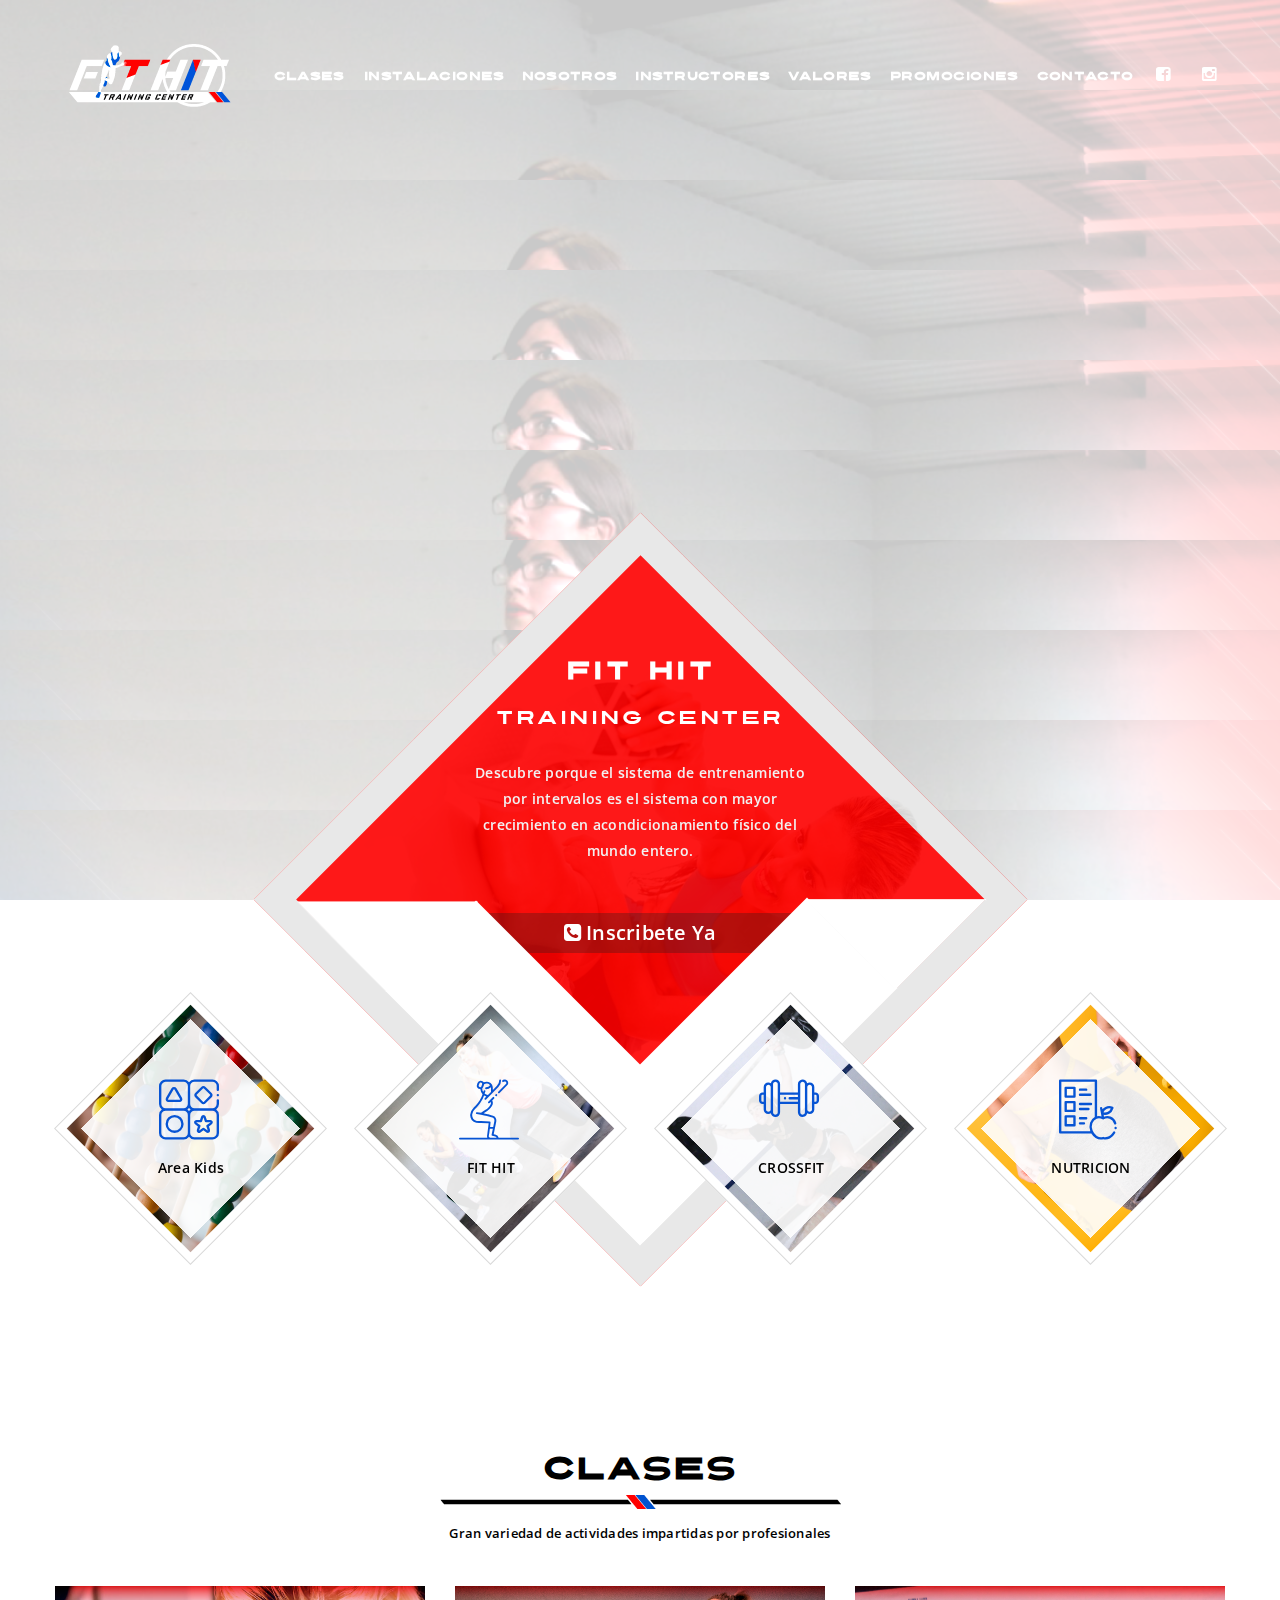
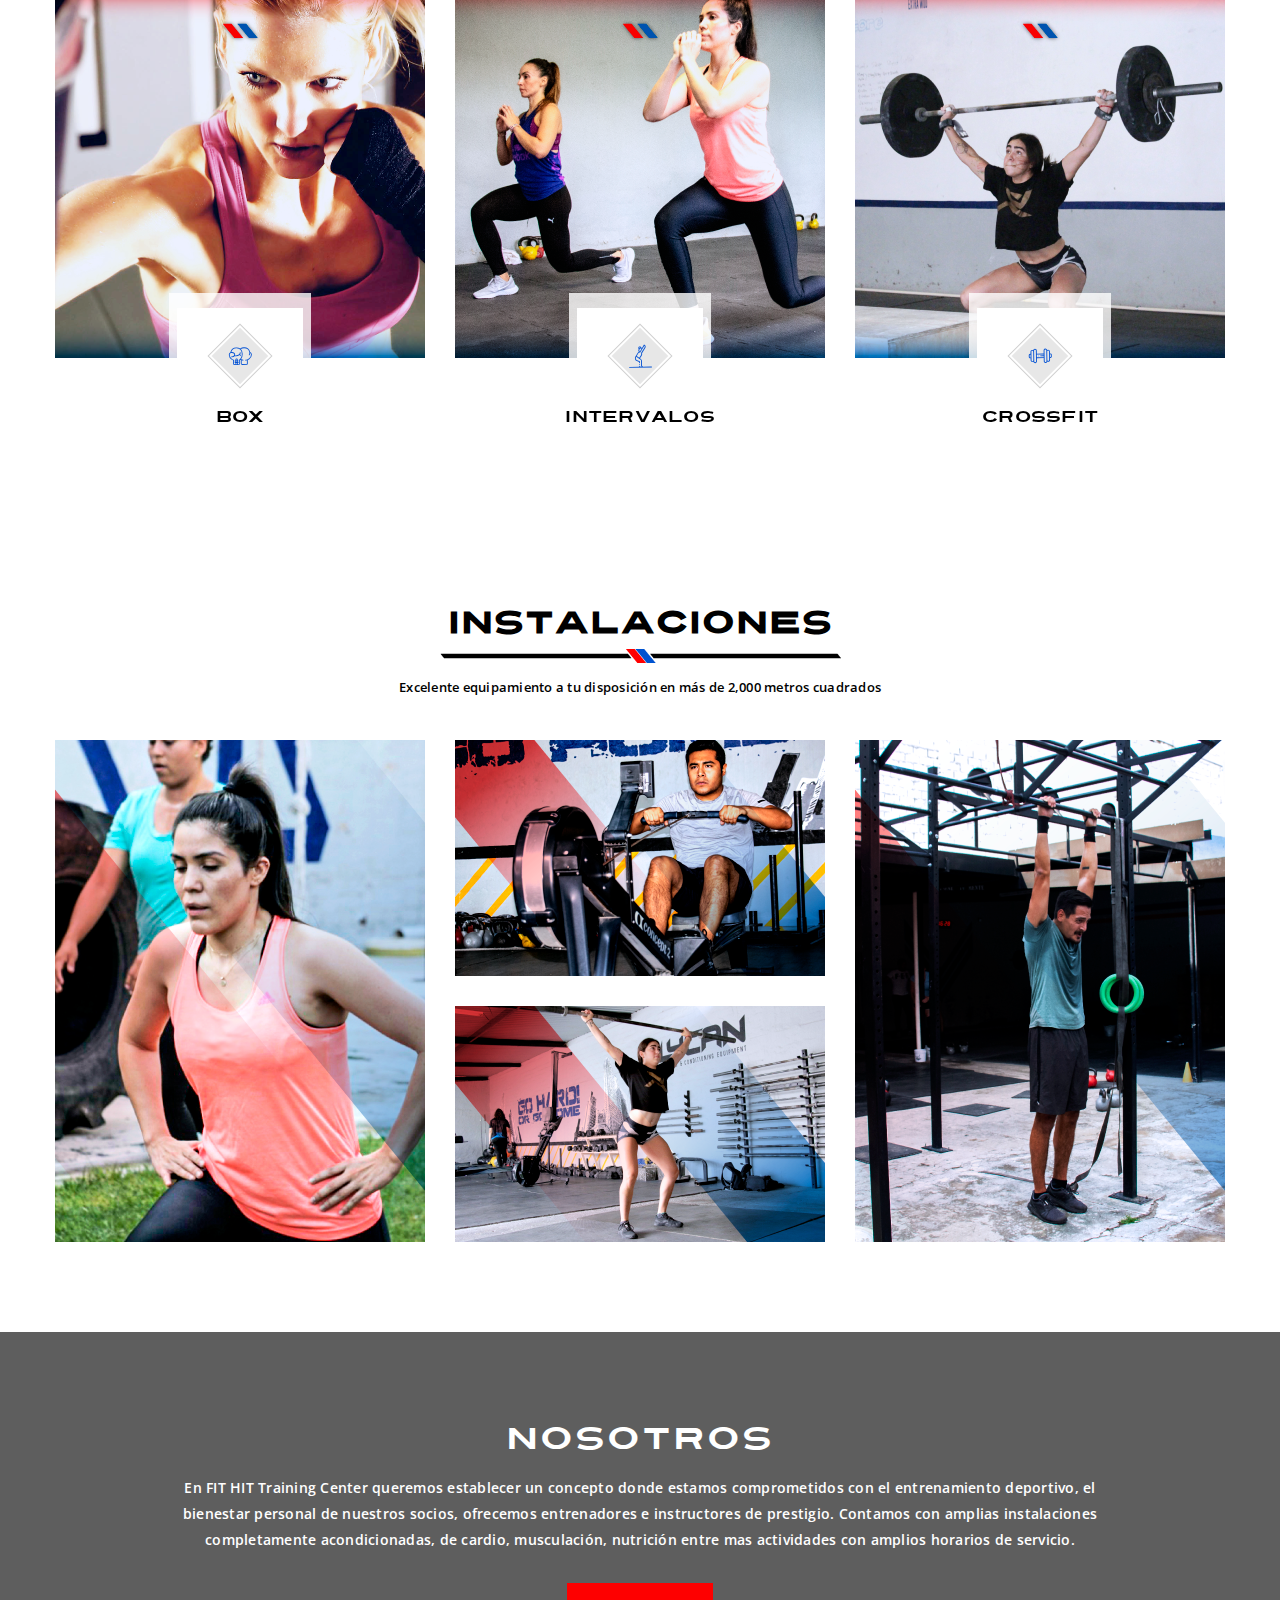
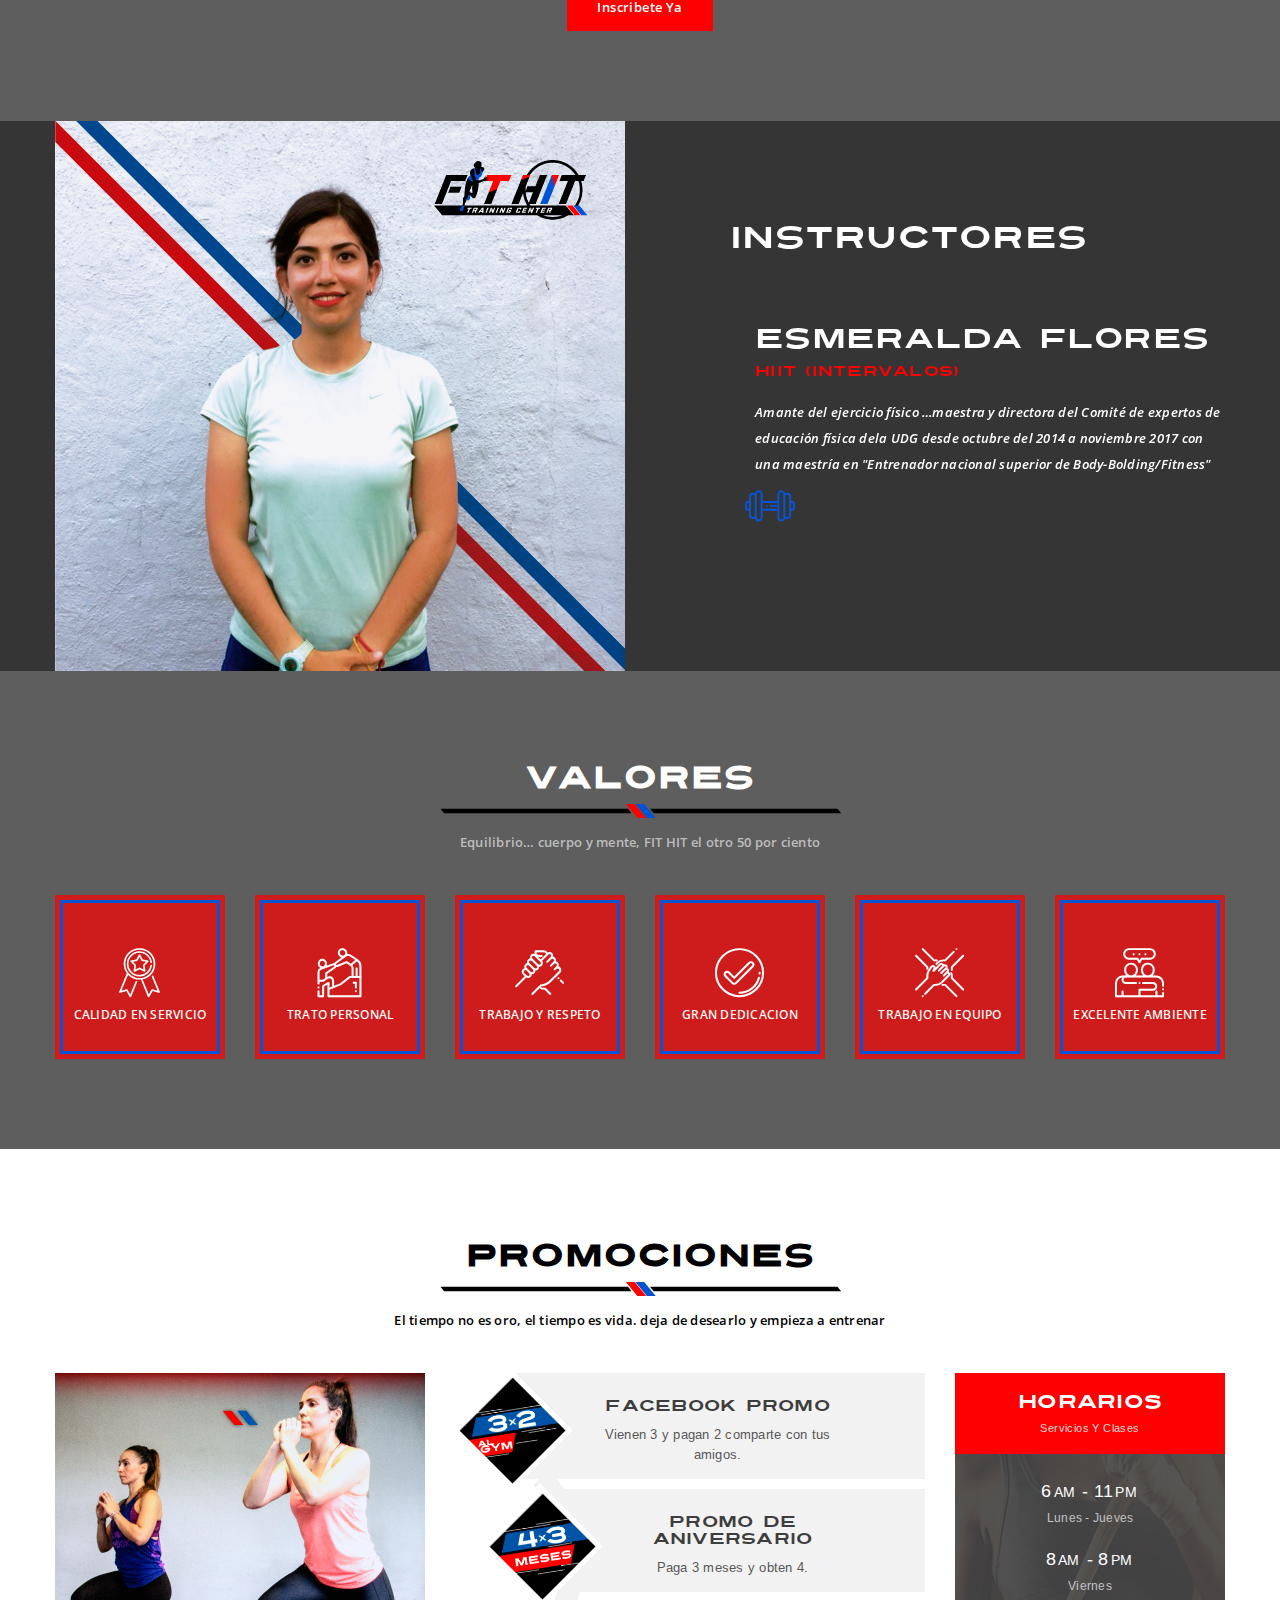
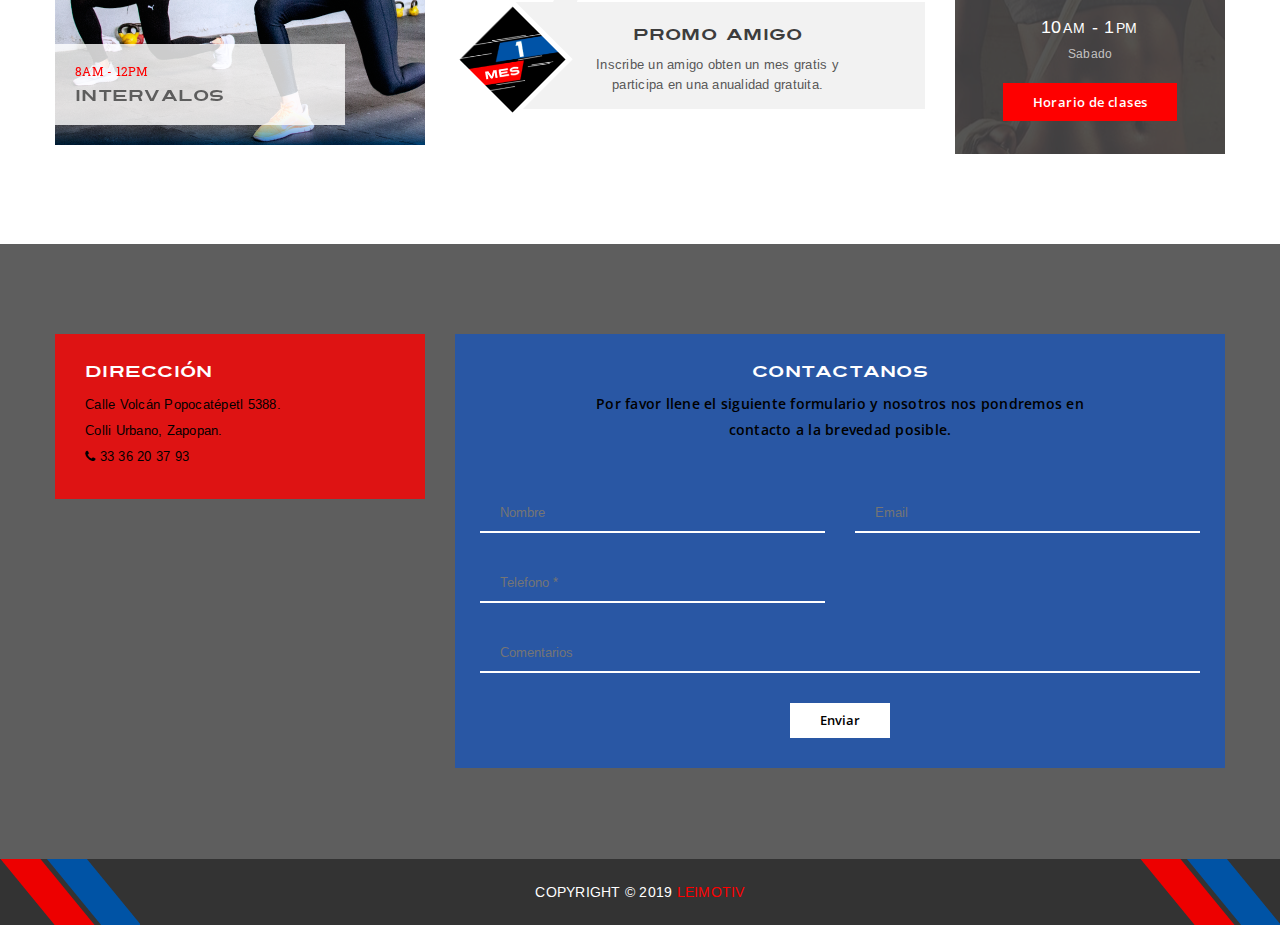
==== index.html @ 1f3efccf "add is directory, contact and index file" ====
<!DOCTYPE html>

<head>
    <meta http-equiv="Content-Type" content="text/html; charset=utf-8" />
    <title>Fit Hit</title>
    <meta name="viewport" content="width=device-width, initial-scale=1.0">
    <meta name="description" content="FIT HIT TRAINING CENTER. Descubre porque el sistema de entrenamiento por intervalos es el sistema con mayor crecimiento en acondicionamiento físico del mundo entero." />
    <meta name="author" content="Leimotive">
    <meta name="keywords" content="GYM" />

    <!-- Favicon -->
    <link href='images/favicon.png' rel='shortcut icon' type='image/x-icon' />
    <link rel="icon" href="images/favicon.png" sizes="32x32">

    <!-- Google Fonts -->
    <link href='http://fonts.googleapis.com/css?family=Roboto+Slab:400,100,300,700' rel='stylesheet' type='text/css'>
    <link href='http://fonts.googleapis.com/css?family=Arimo:400,400italic,700,700italic' rel='stylesheet' type='text/css'>
    <link href="https://fonts.googleapis.com/css?family=Open+Sans:400,100,300,700" rel="stylesheet">


    <!-- Styles -->
    <link href="font-awesome/css/font-awesome.min.css" rel="stylesheet" type="text/css" />
    <link href="css/bootstrap.min.css" rel="stylesheet" type="text/css" />
    <link rel="stylesheet" type="text/css" href="css/revolution.css" media="screen" />
    <link rel="stylesheet" href="css/style.css" type="text/css" />
    <link href="css/responsive.css" rel="stylesheet" type="text/css" />


    <!--Facebook & Twitter-->
    <meta property="og:type" content="website">
    <meta property="og:url" content="http://fithit.mx/">
    <meta property="og:title" content="Fit Hit">
    <meta property="og:description" content="FIT HIT TRAINING CENTER. Descubre porque el sistema de entrenamiento por intervalos es el sistema con mayor crecimiento en acondicionamiento físico del mundo entero.">
    <!--<meta property="og:image" content="http://fithit.mx/proximamente/images/favicon.png">-->
    <meta property="og:image" itemprop="image" content="http://fithit.mx/images/fb_image.png">
</head>


<body>

    <header>
        <span><i class="fa fa-align-justify"></i></span>
        <div class="container">
            <div class="logo">
                <a class="smooth" href="#home" title=""><img src="images/logo.png" alt="" /></a>
            </div>
            <nav>
                <ul>
                    <li><a class="smooth" href="#clases" title="">Clases</a></li>
                    <li><a class="smooth" href="#instalaciones" title="">Instalaciones</a></li>
                    <li><a class="smooth" href="#nosotros" title="">Nosotros</a></li>
                    <li><a class="smooth" href="#instructores" title="">Instructores</a></li>
                    <li><a class="smooth" href="#valores" title="">Valores</a></li>
                    <li><a class="smooth" href="#promociones" title="">Promociones</a></li>
                    <li><a class="smooth" href="#contacto" title="">Contacto</a></li>
                    <li><a href="https://www.facebook.com/FitHitTrainingCenter/" target="_blank" title="Facebook"><i class="fa fa-facebook-square"></i></a></li>
                    <li><a href="https://www.instagram.com/fit_hitmx/" target="_blank" title="Instagram"><i class="fa fa-instagram"></i></a></li>
                </ul>
            </nav>
        </div>
    </header>


    <div id="home" class="slider">
        <div class="tp-banner-container">
            <div class="tp-banner">
                <ul>
                    <li data-transition="slotzoom-vertical" data-slotamount="10" data-masterspeed="1000">
                        <img src="images/slides/slide1.png" alt="slidebg3" data-bgfit="cover" data-bgposition="left top" data-bgrepeat="no-repeat">
                        <div class="tp-caption sfl slide2-title" data-x="50" data-y="200" data-speed="2000" data-start="1200" data-easing="Back.easeOut" data-captionhidden="on" style="font-size:40px;">Entrenamiento de</div>
                        <div class="tp-caption lft slide1-title2" data-x="50" data-y="280" data-speed="2000" data-start="1400" data-easing="Back.easeOut" data-captionhidden="on" style="font-size:50px; line-height:70px; padding:20px 60px;"><span>Intervalos</span></div>
                    </li>
                    <!-- Slide 1-->

                    <li data-transition="zoomin" data-slotamount="10" data-masterspeed="1000">
                        <img src="images/slides/slide2.png" alt="slidebg3" data-bgfit="cover" data-bgposition="left top" data-bgrepeat="no-repeat">
                        <div class="tp-caption sfl slide2-title" data-x="0" data-y="200" data-speed="1000" data-start="1200" data-easing="Back.easeOut" data-captionhidden="on" style="font-size:40px;">Servicios Atleticos</div>
                        <div class="tp-caption lft slide1-title2" data-x="0" data-y="260" data-speed="1000" data-start="1200" data-easing="Back.easeOut" data-captionhidden="on" style="font-size:50px; line-height:70px; padding:20px 60px;"><span>Profesionales</span></div>

                    </li>
                    <!-- Slide 2-->

                    <li data-transition="zoomin" data-slotamount="10" data-masterspeed="1000">
                        <img src="images/slides/slide3.png" alt="slidebg3" data-bgfit="cover" data-bgposition="left top" data-bgrepeat="no-repeat">
                        <div class="tp-caption sfl slide2-title" data-x="0" data-y="200" data-speed="1000" data-start="1200" data-easing="Back.easeOut" data-captionhidden="on" style="font-size:40px;">Instalaciones Deportivas</div>
                        <div class="tp-caption lft slide1-title2" data-x="0" data-y="260" data-speed="1000" data-start="1200" data-easing="Back.easeOut" data-captionhidden="on" style="font-size:50px; line-height:70px; padding:20px 60px;"><span>de alto nivel</span></div>

                    </li>
                    <!-- Slide 3-->

                </ul>
            </div>
        </div>
        <!-- REVOLUTION SLIDER -->
    </div>

    <section id="service">
        <div class="block">
            <div class="container">
                <div class="row">
                    <div class="col-md-12">
                        <div class="service-intro">
                            <div class="builder-img">
                            </div>
                            <div class="short-desc">
                                <h3>FIT HIT</h3>
                                <h4>Training Center</h4>
                                <p>Descubre porque el sistema de entrenamiento por intervalos es el sistema con mayor crecimiento en acondicionamiento físico del mundo entero.</p>
                                <a href="https://api.whatsapp.com/send?phone=5213310473213" title="" target="_blank">
                                    <!--READ MORE-->
                                    <i class="fa fa-phone-square"> </i> Inscribete Ya
                                </a>
                            </div>
                            <span class="white-border left"></span>
                            <span class="white-border right"></span>
                        </div>
                        <!-- Service Introduction -->
                        <div class="service-boxes">
                            <div class="remove-ext">
                                <div class="row">
                                    <div class="col-md-3">
                                        <div class="service-box">
                                            <div class="service-inner">
                                                <img src="./images/extras/SERVICIO_KIDS.png" alt="" />
                                            </div>
                                            <div class="intro">
                                                <i class="service-icon flaticon-sd-area-kids"></i>
                                                <i class="service-icon hover flaticon-sd-area-kids"></i>
                                                <h3>Area Kids</h3>
                                            </div>
                                        </div>
                                        <!-- Service Box -->
                                    </div>
                                    <div class="col-md-3">
                                        <div class="service-box">
                                            <div class="service-inner">
                                                <img src="./images/extras/SERVICIO_FITHIT.png" alt="" />
                                            </div>
                                            <div class="intro">
                                                <i class="service-icon flaticon-sd-fithit"></i>
                                                <i class="service-icon hover flaticon-sd-fithit"></i>
                                                <h3>FIT HIT</h3>
                                            </div>
                                        </div>
                                        <!-- Service Box -->
                                    </div>
                                    <div class="col-md-3">
                                        <div class="service-box">
                                            <div class="service-inner">
                                                <img src="./images/extras/SERVICIO_CROSSFIT.png" alt="" />
                                            </div>
                                            <div class="intro">
                                                <i class="service-icon flaticon-sd-crossfit"></i>
                                                <i class="service-icon hover flaticon-sd-crossfit"></i>
                                                <h3>CROSSFIT</h3>
                                            </div>
                                        </div>
                                        <!-- Service Box -->
                                    </div>
                                    <div class="col-md-3">
                                        <div class="service-box">
                                            <div class="service-inner">
                                                <img src="./images/extras/SERVICIO_NUTRICION.png" alt="" />
                                            </div>
                                            <div class="intro">
                                                <i class="service-icon flaticon-sd-nutricion"></i>
                                                <i class="service-icon hover flaticon-sd-nutricion"></i>
                                                <h3>NUTRICION</h3>
                                            </div>
                                        </div>
                                        <!-- Service Box -->
                                    </div>
                                </div>
                            </div>
                        </div>
                        <!-- Service Boxes -->
                    </div>
                </div>
            </div>
        </div>
    </section>


    <section id="clases">
        <div class="block">
            <div class="container">
                <div class="row">
                    <div class="col-md-12">
                        <div class="title">
                            <h2>
                                CLASES
                            </h2>
                            <span>Gran variedad de actividades impartidas por profesionales</span>
                        </div>

                        <div class="team">
                            <div class="remove-ext">
                                <div class="team-carousel">
                                    <div class="member">
                                        <div class="member-image">
                                            <img src="images/CLASES/BOX.png" />
                                            <p>El entrenamineto incluye una combinación de ejercicios muy amplia, que van desde saltar la soga y hacer abdominales hasta pegarle a las manoplas acolchadas y a la bolsa de arena. Todos son ejercicios muy buenos
                                                para mejorar la salud cardiorespiratoria, quemar grasa y tonificar.</p>
                                        </div>
                                        <!-- Member Image -->
                                        <div class="social-links">
                                            <ul>
                                                <li><a href="" onclick="return false;" title=""><i class="fa flaticon-c-box"></i></a></li>
                                            </ul>
                                        </div>
                                        <h3>BOX</h3>
                                    </div>
                                    <!-- Member -->
                                    <div class="member">
                                        <div class="member-image">
                                            <img src="images/CLASES/INTERVALOS.png" alt="" />
                                            <p>El entrenamiento interválico de alta intensidad, más conocido como HIIT(high intensity interval training), consiste en alternar períodos cortos de ejercicio de alta intensidad con períodos de recuperación o
                                                ejercicio ligero.</p>
                                        </div>
                                        <!-- Member Image -->
                                        <div class="social-links">
                                            <ul>
                                                <li><a href="" onclick="return false;" title=""><i class="fa flaticon-c-intervalos"></i></a></li>
                                            </ul>
                                        </div>
                                        <h3>INTERVALOS</h3>
                                    </div>
                                    <!-- Member -->
                                    <div class="member">
                                        <div class="member-image">
                                            <img src="images/CLASES/CROSSFIT.png" alt="" />
                                            <p>Cuando alguien se queda rezagado en un wod, cuando uno es el último en terminar, el resto se acerca a animar, a contar las ‘reps’ que faltan y el box se llena de ¡Ánimo que tú puedes!, ¡Un poco más!, ¡Fuerza!</p>
                                        </div>
                                        <!-- Member Image -->
                                        <div class="social-links">
                                            <ul>
                                                <li><a href="" onclick="return false;" title=""><i style="line-height: 50px;"class="fa flaticon-sd-crossfit"></i></a></li>
                                            </ul>
                                        </div>
                                        <h3>CROSSFIT</h3>
                                    </div>
                                    <!-- Member -->
                                    <div class="member">
                                        <div class="member-image">
                                            <img src="images/CLASES/GAP.png" alt="" />
                                            <p>Los 3 pilares de una clase de GAP: Glúteos-Abdomen-Piernas. Las clases de GAP se han convertido en todo un clásico en gimnasios.… glúteos de acero, abdomen definido y piernas de escándalo. </p>
                                        </div>
                                        <!-- Member Image -->
                                        <div class="social-links">
                                            <ul>
                                                <li><a href="" onclick="return false;" title=""><i class="fa flaticon-c-gap"></i></a></li>
                                            </ul>
                                        </div>
                                        <h3>GAP</h3>
                                    </div>
                                    <!-- Member -->
                                    <div class="member">
                                        <div class="member-image">
                                            <img src="images/CLASES/HI-LOW.png" alt="" />
                                            <p>Se conoce como hi – low a la práctica básica de aeróbicos, cuyo objeto es que se entrene de manera segura y divertida. Estos ejercicios contemplan movimientos de alta y baja intensidad, donde se combinan una
                                                serie de ejercicios hi – low se encargan de oxigenar el cuerpo, mejorar la circulación sanguínea y liberar toxinas.</p>
                                        </div>
                                        <!-- Member Image -->
                                        <div class="social-links">
                                            <ul>
                                                <li><a href="" onclick="return false;" title=""><i class="fa flaticon-c-hi-low"></i></a></li>
                                            </ul>
                                        </div>
                                        <h3>HI-LOW</h3>
                                    </div>
                                    <!-- Member -->
                                    <div class="member">
                                        <div class="member-image">
                                            <img src="images/CLASES/MMA.png" alt="" />
                                            <p>Las artes marciales mixtas, más conocidas como MMA, son un deporte cada vez practicado y no como una disciplina deportiva de combate, sino para ponerse en forma de una manera más amena y divertida.</p>
                                        </div>
                                        <!-- Member Image -->
                                        <div class="social-links">
                                            <ul>
                                                <li><a href="" onclick="return false;" title=""><i class="fa flaticon-c-mma"></i></a></li>
                                            </ul>
                                        </div>
                                        <h3>MMA</h3>
                                    </div>
                                    <!-- Member -->
                                    <div class="member">
                                        <div class="member-image">
                                            <img src="images/CLASES/SPINNING.png" alt="" />
                                            <p>El spinning es considerado un deporte de “no impacto”, es decir, que no hay riesgo físico al ejercitarlo, es importante tomar en cuenta la condición física y no excederse en su práctica. ¡Practícalo y ponte
                                                en forma!</p>
                                        </div>
                                        <!-- Member Image -->
                                        <div class="social-links">
                                            <ul>
                                                <li><a href="" onclick="return false;" title=""><i class="fa flaticon-c-spinning"></i></a></li>
                                            </ul>
                                        </div>
                                        <h3>SPINNING</h3>
                                    </div>
                                    <!-- Member -->
                                    <div class="member">
                                        <div class="member-image">
                                            <img src="images/CLASES/TWERK.png" alt="" />
                                            <p>Un ejercicio muy completo en el que se tonifican piernas, glúteos, abdomen y espalda baja. Ayuda a perder peso: ¡se queman unas 600 calorías en una hora! Estimula el sistema cardiovascular: tonifica el corazón
                                                y mejora la circulación sanguínea.</p>
                                        </div>
                                        <!-- Member Image -->
                                        <div class="social-links">
                                            <ul>
                                                <li><a href="" onclick="return false;" title=""><i class="fa flaticon-c-twerk"></i></a></li>
                                            </ul>
                                        </div>
                                        <h3>TWERK</h3>
                                    </div>
                                    <!-- Member -->
                                    <div class="member">
                                        <div class="member-image">
                                            <img src="images/CLASES/YOGA.png" alt="" />
                                            <p>Es un arte milenario que ha demostrado ampliamente que puede mejorar nuestra calidad de vida, no solo a nivel físico sino también a nivel mental y espiritual.</p>
                                        </div>
                                        <!-- Member Image -->
                                        <div class="social-links">
                                            <ul>
                                                <li><a href="" onclick="return false;" title=""><i class="fa flaticon-c-yoga"></i></a></li>
                                            </ul>
                                        </div>
                                        <h3>YOGA</h3>
                                    </div>
                                    <!-- Member -->
                                </div>
                            </div>
                        </div>
                        <!-- Team -->
                    </div>
                </div>
            </div>
        </div>
    </section>

    <section id="instalaciones">
        <div class="block">
            <div class="container">
                <div class="row">
                    <div class="col-md-12">
                        <div class="title">
                            <h2>INSTALACIONES
                            </h2>
                            <span>Excelente equipamiento a tu disposición en más de 2,000 metros cuadrados</span>
                        </div>
                        <div class="gallery">
                            <div class="gallery-item">
                                <div class="gallery-img">
                                    <a href="images/INSTALACIONES/POP_UP/1.png" data-rel="prettyPhoto[gallery1]" title=""><img src="images/INSTALACIONES/INSTALACIONES_1.png" alt="" /></a>
                                    <!-- Gallery Hover -->
                                </div>
                                <!-- Gallery Image -->
                            </div>

                            <div class="gallery-item">
                                <div class="gallery-img">
                                    <a href="images/INSTALACIONES/POP_UP/2.png" data-rel="prettyPhoto[gallery1]" title=""><img src="images/INSTALACIONES/INSTALACIONES_2.png" alt="" /></a>
                                    <!-- Gallery Hover -->
                                </div>
                                <!-- Gallery Image -->
                                <div class="gallery-img">
                                    <a href="images/INSTALACIONES/POP_UP/3.png" data-rel="prettyPhoto[gallery1]" title=""><img src="images/INSTALACIONES/INSTALACIONES_3.png" alt="" /></a>
                                    <!-- Gallery Hover -->
                                </div>
                                <!-- Gallery Image -->
                            </div>

                            <div class="gallery-item">
                                <div class="gallery-img">
                                    <a href="images/INSTALACIONES/POP_UP/4.png" data-rel="prettyPhoto[gallery1]" title=""><img src="images/INSTALACIONES/INSTALACIONES_4.png" alt="" /></a>
                                    <!-- Gallery Hover -->
                                </div>
                                <!-- Gallery Image -->
                            </div>

                            <div class="gallery-item">
                                <div class="gallery-img">
                                    <a href="images/INSTALACIONES/POP_UP/5.png" data-rel="prettyPhoto[gallery1]" title=""><img src="images/INSTALACIONES/INSTALACIONES_5.png" alt="" /></a>
                                    <!-- Gallery Hover -->
                                </div>
                                <!-- Gallery Image -->
                                <div class="gallery-img">
                                    <a href="images/INSTALACIONES/POP_UP/6.png" data-rel="prettyPhoto[gallery1]" title=""><img src="images/INSTALACIONES/INSTALACIONES_6.png" alt="" /></a>
                                    <!-- Gallery Hover -->
                                </div>
                                <!-- Gallery Image -->
                            </div>

                            <div class="gallery-item">
                                <div class="gallery-img">
                                    <a href="images/INSTALACIONES/POP_UP/7.png" data-rel="prettyPhoto[gallery1]" title=""><img src="images/INSTALACIONES/INSTALACIONES_7.png" alt="" /></a>
                                    <!-- Gallery Hover -->
                                </div>
                                <!-- Gallery Image -->
                            </div>
                        </div>
                        <!-- Gallery -->
                    </div>
                </div>
            </div>
        </div>
    </section>

    <section id="nosotros">
        <div class="block blackish">
            <div style="background:url(./images/parallax_nosotros.png);" class="parallax"></div>
            <div class="container">
                <div class="row">
                    <div class="col-md-12">
                        <div class="parallax-text">
                            <h2>Nosotros
                            </h2>
                            <p>En FIT HIT Training Center queremos establecer un concepto donde estamos comprometidos con el entrenamiento deportivo, el bienestar personal de nuestros socios, ofrecemos entrenadores e instructores de prestigio. Contamos con
                                amplias instalaciones completamente acondicionadas, de cardio, musculación, nutrición entre mas actividades con amplios horarios de servicio.</p>
                            <a href="https://api.whatsapp.com/send?phone=5213310473213" title="" target="_blank">Inscribete Ya</a>
                            <!--  Button -->
                        </div>
                        <!-- Parallax Text -->
                    </div>
                </div>
            </div>
        </div>
    </section>

    <section id="instructores">
        <div class="block black remove-gap remove-bottom">
            <div class="container">
                <div class="row">
                    <div class="col-md-12">
                        <div class="testimonial-carousel">
                            <div class="testimonial">
                                <div class="row">
                                    <div class="col-md-6">
                                        <div class="testimonial-image">
                                            <img src="./images/ENTRENADORES/ESMERALDA_FLORES_BRANDING.png" alt="" />
                                            <!-- After Effect -->
                                        </div>
                                        <!-- Testimonial Image -->
                                    </div>
                                    <div class="col-md-offset-1 col-md-5">

                                        <div class="title">
                                            <h3>INSTRUCTORES</h3>
                                        </div>

                                        <div class="testimonial-detail">
                                            <span><i class="fa flaticon-sd-crossfit"></i></i></span>
                                            <h3>ESMERALDA FLORES</h3>
                                            <h5>HIIT (Intervalos)</h5>
                                            <p>Amante del ejercicio físico …maestra y directora del Comité de expertos de educación física dela UDG desde octubre del 2014 a noviembre 2017 con una maestría en "Entrenador nacional superior de Body-Bolding/Fitness"</p>
                                        </div>
                                        <!-- Testimonial Details -->
                                    </div>
                                </div>
                            </div>
                            <!-- Testimonial -->
                            <div class="testimonial">
                                <div class="row">
                                    <div class="col-md-6">
                                        <div class="testimonial-image">
                                            <img src="./images/ENTRENADORES/DAANAE_HECH_BRANDING.png" alt="" />
                                            <!-- After Effect -->
                                        </div>
                                        <!-- Testimonial Image -->
                                    </div>
                                    <div class="col-md-offset-1 col-md-5">
                                        <div class="title">
                                            <h3>INSTRUCTORES</h3>
                                        </div>
                                        <div class="testimonial-detail">
                                            <span><i class="fa flaticon-sd-crossfit"></i></i></span>
                                            <h3>DAANAE HECH</h3>
                                            <h5>preparador físico</h5>
                                            <p>Master en educación física y deportes. Trabajó en cultura del deporte entre otros campos, motivadora profesional en salud y motricidad, promotora de la actividad física y hábitos saludables lucha contra la obesidad
                                                y sedentarismo, se graduó como profesional en 2013 durante 2016 destacó por su aportación al mundo del fitness en la zona occidente del país</p>
                                        </div>
                                        <!-- Testimonial Details -->
                                    </div>
                                </div>
                            </div>
                            <!-- Testimonial -->
                            <div class="testimonial">
                                <div class="row">
                                    <div class="col-md-6">
                                        <div class="testimonial-image">
                                            <img src="./images/ENTRENADORES/FABIAN_AG_BRANDING.png" alt="" />
                                            <!-- After Effect -->
                                        </div>
                                        <!-- Testimonial Image -->
                                    </div>
                                    <div class="col-md-offset-1 col-md-5">
                                        <div class="title">
                                            <h3>INSTRUCTORES</h3>
                                        </div>
                                        <div class="testimonial-detail">
                                            <span><i class="fa flaticon-sd-crossfit"></i></i></span>
                                            <h3>FABIAN AG</h3>
                                            <h5>preparador físico</h5>
                                            <p>Experto entrenador en estética corporal con especialidad en entrenamiento por objetivos para obesidad y sobrepeso. Trabajó en el campo de los deportistas Élite como entrenador personal, expositor en el mundo
                                                de la cultura del deporte entre otros campos, motivador profesional en salud y nutrición, profesional sobre corrección de asimetrías musculares.</p>
                                        </div>
                                        <!-- Testimonial Details -->
                                    </div>
                                </div>
                            </div>
                            <!-- Testimonial -->
                            <div class="testimonial">
                                <div class="row">
                                    <div class="col-md-6">
                                        <div class="testimonial-image">
                                            <img src="./images/ENTRENADORES/JORGE_LOPEZ_BRANDING.png" alt="" />
                                            <!-- After Effect -->
                                        </div>
                                        <!-- Testimonial Image -->
                                    </div>
                                    <div class="col-md-offset-1 col-md-5">
                                        <div class="title">
                                            <h3>INSTRUCTORES</h3>
                                        </div>
                                        <div class="testimonial-detail">
                                            <span><i class="fa flaticon-sd-crossfit"></i></i></span>
                                            <h3>JORGE LOPEZ</h3>
                                            <h5>preparador físico</h5>
                                            <p>Especialista en cómo hacer ejercicio sin riesgo, una vida llena de salud por nuestra larga vida, por Jorge López gestor de una hora diaria de educación física en los centros educativos luchador constante contra
                                                la obesidad.</p>
                                        </div>
                                        <!-- Testimonial Details -->
                                    </div>
                                </div>
                            </div>
                            <!-- Testimonial -->
                        </div>
                        <!-- Testimonial Carousel -->
                    </div>
                </div>
            </div>
        </div>
    </section>

    <section id="valores">
        <div class="block blackish">
            <div style="background:url(./images/parallax_valores.png);" class="parallax"></div>
            <div class="container">
                <div class="row">
                    <div class="col-md-12">
                        <div class="title">
                            <h2>VALORES
                            </h2>
                            <span>Equilibrio… cuerpo y mente, FIT HIT el otro 50 por ciento</span>
                        </div>

                        <div class="factors">
                            <div class="row">
                                <div class="col-md-2">
                                    <div class="fun-fact coloured">
                                        <div class="frame">
                                            <i class="fa flaticon-v-calidad-servicio"></i>
                                            <span>CALIDAD EN SERVICIO</span>
                                        </div>
                                    </div>
                                    <!-- Fun Facts -->
                                </div>
                                <div class="col-md-2">
                                    <div class="fun-fact coloured">
                                        <div class="frame">
                                            <i class="fa flaticon-v-trato-personal"></i>
                                            <span>TRATO PERSONAL</span>
                                        </div>

                                    </div>
                                    <!-- Fun Facts -->
                                </div>
                                <div class="col-md-2">
                                    <div class="fun-fact coloured">
                                        <div class="frame">
                                            <i class="fa flaticon-v-trabajo-respeto"></i>
                                            <span>TRABAJO Y RESPETO</span>
                                        </div>
                                    </div>
                                    <!-- Fun Facts -->
                                </div>
                                <div class="col-md-2">
                                    <div class="fun-fact coloured">
                                        <div class="frame">
                                            <i class="fa flaticon-v-gran-dedicacion"></i>
                                            <span>GRAN DEDICACION</span>
                                        </div>
                                    </div>
                                    <!-- Fun Facts -->
                                </div>
                                <div class="col-md-2">
                                    <div class="fun-fact coloured">
                                        <div class="frame">
                                            <i class="fa flaticon-v-trabajo-equipo"></i>
                                            <span>TRABAJO EN EQUIPO</span>
                                        </div>
                                    </div>
                                    <!-- Fun Facts -->
                                </div>
                                <div class="col-md-2">
                                    <div class="fun-fact coloured">
                                        <div class="frame">
                                            <i class="fa flaticon-v-excelente-ambiente"></i>
                                            <span>EXCELENTE AMBIENTE</span>
                                        </div>
                                    </div>
                                    <!-- Fun Facts -->
                                </div>
                            </div>
                        </div>
                        <!-- Factors -->
                    </div>
                </div>
            </div>
        </div>
    </section>

    <section id="promociones">
        <div class="block">
            <div class="container">
                <div class="row">
                    <div class="title">
                        <h2>PROMOCIONES
                        </h2>
                        <span>El tiempo no es oro, el tiempo es vida. deja de desearlo y empieza a entrenar</span>
                    </div>
                    <div class="col-md-4 column">
                        <div class="classes-carousel">
                            <div class="best-class">
                                <img src="./images/CLASES/INTERVALOS.png" alt="" />
                                <div class="class-title">
                                    <div class="class-name">
                                        <i>8AM - 12PM</i>
                                        <h3>Intervalos</h3>
                                    </div>
                                </div>
                            </div>
                            <!-- Best Class -->
                            <div class="best-class">
                                <img src="./images/CLASES/CROSSFIT.png" alt="" />
                                <div class="class-title">
                                    <div class="class-name">
                                        <i>8AM - 12PM</i>
                                        <h3>CROSSFIT</h3>
                                    </div>
                                </div>
                            </div>
                            <!-- Best Class -->
                            <div class="best-class">
                                <img src="./images/CLASES/GAP.png" alt="" />
                                <div class="class-title">
                                    <div class="class-name">
                                        <i>8AM - 12PM</i>
                                        <h3>GAP</h3>
                                    </div>
                                </div>
                            </div>
                            <!-- Best Class -->
                        </div>
                        <!-- Classes Carousel -->
                    </div>

                    <div class="col-md-5 column">
                        <div class="courses">
                            <div class="course-wrapper">
                                <div class="course">
                                    <div class="course-img">
                                        <img src="./images/Promos/3X2-GYM.png" alt="" />
                                    </div>
                                    <div class="course-desc">
                                        <div class="course-detail text-center">
                                            <div class="course-detail">
                                                <h3><a href="https://www.facebook.com/FitHitTrainingCenter/photos/a.2256032878046117/2303546806628057/?type=3&theater" title="" target="_blank">Facebook Promo</a></h3>
                                                <p>Vienen 3 y pagan 2 comparte con tus amigos.</p>
                                            </div>
                                        </div>
                                    </div>
                                </div>
                            </div>
                            <!-- Course -->
                            <div class="course-wrapper">
                                <div class="course">
                                    <div class="course-img">
                                        <img src="./images/Promos/4X3.png" alt="" />
                                    </div>
                                    <div class="course-desc">
                                        <div class="course-detail text-center">
                                            <h3><a href="#" title="">Promo de Aniversario</a></h3>
                                            <p>Paga 3 meses y obten 4.</p>
                                        </div>
                                    </div>
                                </div>
                            </div>
                            <!-- Course -->
                            <div class="course-wrapper">
                                <div class="course">
                                    <div class="course-img">
                                        <img src="./images/Promos/1-MES.png" alt="" />
                                    </div>
                                    <div class="course-desc text-center">
                                        <div class="course-detail">
                                            <h3><a href="#" title="">Promo Amigo</a></h3>
                                            <p>Inscribe un amigo obten un mes gratis y participa en una anualidad gratuita.</p>
                                        </div>
                                    </div>
                                </div>
                            </div>
                            <!-- Course -->

                        </div>
                        <!-- Courses -->
                    </div>

                    <div class="col-md-3 column">
                        <div class="timings">
                            <div class="timing-title">
                                <h3>Horarios</h3>
                                <span>Servicios y Clases</span>
                            </div>
                            <ul>
                                <li>
                                    <strong>6<span>AM</span> - 11<span>PM</span></strong>
                                    <i>Lunes - Jueves</i>
                                </li>
                                <li>
                                    <strong>8<span>AM</span> - 8<span>PM</span></strong>
                                    <i>Viernes</i>
                                </li>
                                <li>
                                    <strong>10<span>AM</span> - 1<span>PM</span></strong>
                                    <i>Sabado</i>
                                </li>
                            </ul>
                            <a href="https://calendar.google.com/calendar/embed?src=alan%40gmail.com&ctz=America%2FMexico_City" title="" target="_blank">Horario de clases</a>
                            <!-- Apply Now Button -->
                        </div>
                        <!-- Timings -->
                    </div>
                </div>
            </div>
        </div>
    </section>

    <footer id="contacto">
        <div class="block blackish">
            <div style="background:url(./images/parallax_contacto.png);" class="parallax"></div>
            <div class="container">
                <div class="row">
                    <div class="col-md-4 column">
                        <div class="widget">
                            <div class="map-address">
                                <div class="address">
                                    <h5>Dirección</h5>
                                    <p>Calle Volcán Popocatépetl 5388.</p>
                                    <p>Colli Urbano, Zapopan.</p>
                                    <p><i class="fa fa-phone"> </i> 33 36 20 37 93</p>
                                </div>
                                <div class="map">
                                    <iframe src="https://www.google.com/maps/embed?pb=!1m18!1m12!1m3!1d3733.65732884993!2d-103.42880098469242!3d20.642819786208733!2m3!1f0!2f0!3f0!3m2!1i1024!2i768!4f13.1!3m3!1m2!1s0x8428ac3dc327ce9d%3A0x8a7a9a912df68275!2sCalle%20Volc%C3%A1n%20Popocat%C3%A9petl%205388%2C%20Colli%20Urbano%2C%2045070%20Zapopan%2C%20Jal.!5e0!3m2!1ses-419!2smx!4v1567485003584!5m2!1ses-419!2smx"
                                        width="600" height="450" frameborder="0" style="border:0;" allowfullscreen=""></iframe>

                                </div>
                            </div>
                            <!-- Map Address -->
                        </div>
                    </div>
                    <div class="col-md-8 column">
                        <div class="widget">
                            <div class="contact">
                                <h5>Contactanos</h5>
                                <p>Por favor llene el siguiente formulario y nosotros nos pondremos en contacto a la brevedad posible.</p>
                                <div id="message"></div>
                                <form class="row" method="post" action="contact_me.php" name="contactform" id="contactform">
                                    <div class="col-md-6">
                                        <input name="name" type="text" id="name" placeholder="Nombre" />
                                    </div>
                                    <div class="col-md-6">
                                        <input name="email" type="text" id="email" placeholder="Email" />
                                    </div>
                                    <div class="col-md-6">
                                        <input id="phone" name="phone" type="tel" placeholder="Telefono *">
                                    </div>
                                    <div class="col-md-12">
                                        <input name="comments" id="comments" type="text" placeholder="Comentarios" />
                                    </div>
                                    <div class="col-md-12">
                                        <input type="submit" id="submit" value="Enviar" />
                                    </div>
                                </form>
                            </div>
                            <!-- Contact Form -->
                        </div>
                    </div>
                </div>
            </div>
        </div>
    </footer>
    <!-- Footer -->
    <div class="bottom-footer">
        <div class="container">
            <p>
                Copyright © 2019 <a href="#" title="">Leimotiv</a></p>
        </div>
    </div>
    <!-- Bottom Footer -->



    <script type="text/javascript" src="js/modernizr.custom.97074.js"></script>

    <script type="text/javascript" src="js/jquery2.1.1.js"></script>
    <!-- SLIDER REVOLUTION -->
    <script type="text/javascript" src="js/revolution/jquery.themepunch.plugins.min.js"></script>
    <script type="text/javascript" src="js/revolution/jquery.themepunch.revolution.min.js"></script>

    <script type="text/javascript" src="js/bootstrap.min.js"></script>
    <script type="text/javascript" src="js/owl.carousel.min.js"></script>
    <script type="text/javascript" src="js/prettyPhoto.js"></script>
    <script type="text/javascript" src="js/jquery.counterup.min.js"></script>
    <script type="text/javascript" src="js/script.js"></script>

    <script>
        $(window).load(function() {

            /* =============== Revolution Slider ===================== */
            var revapi;
            revapi = jQuery('.tp-banner').revolution({
                delay: 9000,
                startwidth: 1170,
                startheight: 900,
                hideThumbs: 10,
                fullWidth: "on",
                forceFullWidth: "off"
            });

            /* =============== Affiliates Carousel ===================== */
            $('.affiliates-carousel').owlCarousel({
                items: 4,
                loop: true,
                smartSpeed: 1000,
                autoplay: true,
                nav: true,
                autoplayTimeout: 3000,
                margin: 30,
                autoplayHoverPause: false,
                responsive: {
                    0: {
                        items: 1
                    },
                    480: {
                        items: 2
                    },
                    767: {
                        items: 3
                    },
                    1100: {
                        items: 5
                    }
                }
            });


            /* =============== Team Carousel ===================== */
            $('.team-carousel').owlCarousel({
                items: 3,
                loop: true,
                smartSpeed: 1000,
                autoplay: true,
                autoplayTimeout: 3000,
                margin: 30,
                autoplayHoverPause: true,
                responsive: {
                    0: {
                        items: 1
                    },
                    480: {
                        items: 2
                    },
                    980: {
                        items: 3
                    }
                }

            });

            /* =============== Gallery Carousel ===================== */
            $('.gallery').owlCarousel({
                items: 3,
                loop: true,
                smartSpeed: 1000,
                autoplay: true,
                autoplayTimeout: 3000,
                margin: 30,
                responsive: {
                    0: {
                        items: 1
                    },
                    480: {
                        items: 2
                    },
                    980: {
                        items: 3
                    }
                }

            });

            /* =============== Classes Carousel ===================== */
            $('.classes-carousel').owlCarousel({
                items: 1,
                loop: true,
                smartSpeed: 1000,
                autoplay: true,
                autoplayTimeout: 3000,
                center: true,
                margin: 0,
                autoplayHoverPause: true,
            });

            /* =============== Testimonial Carousel ===================== */
            $('.testimonial-carousel').owlCarousel({
                items: 1,
                loop: true,
                smartSpeed: 1000,
                singleItem: true,
                autoplay: true,
                autoplayTimeout: 3000,
                center: true,
                margin: 0,
                autoplayHoverPause: true,
                animateOut: 'fadeOut',
                animateIn: 'fadeIn',
            });


            /* =============== Fun Facts Counter ===================== */
            $(".counter").counterUp({
                time: 5000
            });


        })
    </script>

</body>
---- css/revolution.css ----
/*-----------------------------------------------------------------------------

	-	Revolution Slider 4.1 Captions -

		Screen Stylesheet

version:   	1.4.5
date:      	27/11/13
author:		themepunch
email:     	info@themepunch.com
website:   	http://www.themepunch.com
-----------------------------------------------------------------------------*/



/*************************
	-	CAPTIONS	-
**************************/
.bannercontainer {
	width:100%;
	position:relative;
	padding:0;
}

.tp-hide-revslider,.tp-caption.tp-hidden-caption	{	visibility:hidden !important; display:none !important;}


.tp-caption { z-index:1;}

.tp-caption-demo .tp-caption	{	position:relative !important; display:inline-block; margin-bottom:10px; margin-right:20px !important;}

.tp-caption.medium_grey {
position:absolute;
color:#fff;
text-shadow:0px 2px 5px rgba(0, 0, 0, 0.5);
font-weight:700;
font-size:20px;
line-height:20px;
font-family:Arial;
padding:2px 4px;
margin:0px;
border-width:0px;
border-style:none;
background-color:#888;
white-space:nowrap;
}

.tp-caption.small_text {
position:absolute;
color:#fff;
text-shadow:0px 2px 5px rgba(0, 0, 0, 0.5);
font-weight:700;
font-size:14px;
line-height:20px;
font-family:Arial;
margin:0px;
border-width:0px;
border-style:none;
white-space:nowrap;
}

.tp-caption.medium_text {
position:absolute;
color:#fff;
text-shadow:0px 2px 5px rgba(0, 0, 0, 0.5);
font-weight:700;
font-size:20px;
line-height:20px;
font-family:Arial;
margin:0px;
border-width:0px;
border-style:none;
white-space:nowrap;
}


.tp-caption.large_bold_white_25 {
font-size:55px;
line-height:65px;
font-weight:700;
font-family:"Open Sans";
color:#fff;
text-decoration:none;
background-color:transparent;
text-align:center;
text-shadow:#000 0px 5px 10px;
border-width:0px;
border-color:rgb(255, 255, 255);
border-style:none;
}

.tp-caption.medium_text_shadow {
font-size:25px;
line-height:25px;
font-weight:600;
font-family:"Open Sans";
color:#fff;
text-decoration:none;
background-color:transparent;
text-align:center;
text-shadow:#000 0px 5px 10px;
border-width:0px;
border-color:rgb(255, 255, 255);
border-style:none;
}

.tp-caption.large_text {
position:absolute;
color:#fff;
text-shadow:0px 2px 5px rgba(0, 0, 0, 0.5);
font-weight:700;
font-size:40px;
line-height:40px;
font-family:Arial;
margin:0px;
border-width:0px;
border-style:none;
white-space:nowrap;
}

.tp-caption.very_large_text {
position:absolute;
color:#fff;
text-shadow:0px 2px 5px rgba(0, 0, 0, 0.5);
font-weight:700;
font-size:60px;
line-height:60px;
font-family:Arial;
margin:0px;
border-width:0px;
border-style:none;
white-space:nowrap;
letter-spacing:-2px;
}

.tp-caption.very_big_white {
position:absolute;
color:#fff;
text-shadow:none;
font-weight:800;
font-size:60px;
line-height:60px;
font-family:Arial;
margin:0px;
border-width:0px;
border-style:none;
white-space:nowrap;
padding:0px 4px;
padding-top:1px;
background-color:#000;
}

.tp-caption.very_big_black {
position:absolute;
color:#000;
text-shadow:none;
font-weight:700;
font-size:60px;
line-height:60px;
font-family:Arial;
margin:0px;
border-width:0px;
border-style:none;
white-space:nowrap;
padding:0px 4px;
padding-top:1px;
background-color:#fff;
}

.tp-caption.modern_medium_fat {
position:absolute;
color:#000;
text-shadow:none;
font-weight:800;
font-size:24px;
line-height:20px;
font-family:"Open Sans", sans-serif;
margin:0px;
border-width:0px;
border-style:none;
white-space:nowrap;
}

.tp-caption.modern_medium_fat_white {
position:absolute;
color:#fff;
text-shadow:none;
font-weight:800;
font-size:24px;
line-height:20px;
font-family:"Open Sans", sans-serif;
margin:0px;
border-width:0px;
border-style:none;
white-space:nowrap;
}

.tp-caption.modern_medium_light {
position:absolute;
color:#000;
text-shadow:none;
font-weight:300;
font-size:24px;
line-height:20px;
font-family:"Open Sans", sans-serif;
margin:0px;
border-width:0px;
border-style:none;
white-space:nowrap;
}

.tp-caption.modern_big_bluebg {
position:absolute;
color:#fff;
text-shadow:none;
font-weight:800;
font-size:30px;
line-height:36px;
font-family:"Open Sans", sans-serif;
padding:3px 10px;
margin:0px;
border-width:0px;
border-style:none;
background-color:#4e5b6c;
letter-spacing:0;
}

.tp-caption.modern_big_redbg {
position:absolute;
color:#fff;
text-shadow:none;
font-weight:300;
font-size:30px;
line-height:36px;
font-family:"Open Sans", sans-serif;
padding:3px 10px;
padding-top:1px;
margin:0px;
border-width:0px;
border-style:none;
background-color:#de543e;
letter-spacing:0;
}

.tp-caption.modern_small_text_dark {
position:absolute;
color:#555;
text-shadow:none;
font-size:14px;
line-height:22px;
font-family:Arial;
margin:0px;
border-width:0px;
border-style:none;
white-space:nowrap;
}

.tp-caption.boxshadow {
-moz-box-shadow:0px 0px 20px rgba(0, 0, 0, 0.5);
-webkit-box-shadow:0px 0px 20px rgba(0, 0, 0, 0.5);
box-shadow:0px 0px 20px rgba(0, 0, 0, 0.5);
}

.tp-caption.black {
color:#000;
text-shadow:none;
}

.tp-caption.noshadow {
text-shadow:none;
}

.tp-caption a {
color:#ff7302;
text-shadow:none;
-webkit-transition:all 0.2s ease-out;
-moz-transition:all 0.2s ease-out;
-o-transition:all 0.2s ease-out;
-ms-transition:all 0.2s ease-out;
}

.tp-caption a:hover {
color:#ffa902;
}

.tp-caption.thinheadline_dark {
position:absolute;
color:rgba(0,0,0,0.85);
text-shadow:none;
font-weight:300;
font-size:30px;
line-height:30px;
font-family:"Open Sans";
background-color:transparent;
}

.tp-caption.thintext_dark {
position:absolute;
color:rgba(0,0,0,0.85);
text-shadow:none;
font-weight:300;
font-size:16px;
line-height:26px;
font-family:"Open Sans";
background-color:transparent;
}

.tp-caption.medium_bg_red a {
	color: #fff;
    text-decoration: none;
}

.tp-caption.medium_bg_red a:hover {
	color: #fff;
    text-decoration: underline;
}

.tp-caption.smoothcircle {
font-size:30px;
line-height:75px;
font-weight:800;
font-family:"Open Sans";
color:rgb(255, 255, 255);
text-decoration:none;
background-color:rgb(0, 0, 0);
background-color:rgba(0, 0, 0, 0.498039);
padding:50px 25px;
text-align:center;
border-radius:500px 500px 500px 500px;
border-width:0px;
border-color:rgb(0, 0, 0);
border-style:none;
}

.tp-caption.largeblackbg {
font-size:50px;
line-height:70px;
font-weight:300;
font-family:"Open Sans";
color:rgb(255, 255, 255);
text-decoration:none;
background-color:rgb(0, 0, 0);
padding:0px 20px 5px;
text-shadow:none;
border-width:0px;
border-color:rgb(255, 255, 255);
border-style:none;
}

.tp-caption.largepinkbg {
position:absolute;
color:#fff;
text-shadow:none;
font-weight:300;
font-size:50px;
line-height:70px;
font-family:"Open Sans";
background-color:#db4360;
padding:0px 20px;
-webkit-border-radius:0px;
-moz-border-radius:0px;
border-radius:0px;
}

.tp-caption.largewhitebg {
position:absolute;
color:#000;
text-shadow:none;
font-weight:300;
font-size:50px;
line-height:70px;
font-family:"Open Sans";
background-color:#fff;
padding:0px 20px;
-webkit-border-radius:0px;
-moz-border-radius:0px;
border-radius:0px;
}

.tp-caption.largegreenbg {
position:absolute;
color:#fff;
text-shadow:none;
font-weight:300;
font-size:50px;
line-height:70px;
font-family:"Open Sans";
background-color:#67ae73;
padding:0px 20px;
-webkit-border-radius:0px;
-moz-border-radius:0px;
border-radius:0px;
}

.tp-caption.excerpt {
font-size:36px;
line-height:36px;
font-weight:700;
font-family:Arial;
color:#ffffff;
text-decoration:none;
background-color:rgba(0, 0, 0, 1);
text-shadow:none;
margin:0px;
letter-spacing:-1.5px;
padding:1px 4px 0px 4px;
width:150px;
white-space:normal !important;
height:auto;
border-width:0px;
border-color:rgb(255, 255, 255);
border-style:none;
}

.tp-caption.large_bold_grey {
font-size:60px;
line-height:60px;
font-weight:800;
font-family:"Open Sans";
color:rgb(102, 102, 102);
text-decoration:none;
background-color:transparent;
text-shadow:none;
margin:0px;
padding:1px 4px 0px;
border-width:0px;
border-color:rgb(255, 214, 88);
border-style:none;
}

.tp-caption.medium_thin_grey {
font-size:34px;
line-height:30px;
font-weight:300;
font-family:"Open Sans";
color:rgb(102, 102, 102);
text-decoration:none;
background-color:transparent;
padding:1px 4px 0px;
text-shadow:none;
margin:0px;
border-width:0px;
border-color:rgb(255, 214, 88);
border-style:none;
}

.tp-caption.small_thin_grey {
font-size:18px;
line-height:26px;
font-weight:300;
font-family:"Open Sans";
color:rgb(117, 117, 117);
text-decoration:none;
background-color:transparent;
padding:1px 4px 0px;
text-shadow:none;
margin:0px;
border-width:0px;
border-color:rgb(255, 214, 88);
border-style:none;
}

.tp-caption.lightgrey_divider {
text-decoration:none;
background-color:rgba(235, 235, 235, 1);
width:370px;
height:3px;
background-position:initial initial;
background-repeat:initial initial;
border-width:0px;
border-color:rgb(34, 34, 34);
border-style:none;
}

.tp-caption.large_bold_darkblue {
font-size:58px;
line-height:60px;
font-weight:800;
font-family:"Open Sans";
color:rgb(52, 73, 94);
text-decoration:none;
background-color:transparent;
border-width:0px;
border-color:rgb(255, 214, 88);
border-style:none;
}

.tp-caption.medium_bg_darkblue {
font-size:20px;
line-height:20px;
font-weight:800;
font-family:"Open Sans";
color:rgb(255, 255, 255);
text-decoration:none;
background-color:rgb(52, 73, 94);
padding:10px;
border-width:0px;
border-color:rgb(255, 214, 88);
border-style:none;
}

.tp-caption.medium_bold_red {
font-size:24px;
line-height:30px;
font-weight:800;
font-family:"Open Sans";
color:rgb(227, 58, 12);
text-decoration:none;
background-color:transparent;
padding:0px;
border-width:0px;
border-color:rgb(255, 214, 88);
border-style:none;
}

.tp-caption.medium_light_red {
font-size:21px;
line-height:26px;
font-weight:300;
font-family:"Open Sans";
color:rgb(227, 58, 12);
text-decoration:none;
background-color:transparent;
padding:0px;
border-width:0px;
border-color:rgb(255, 214, 88);
border-style:none;
}

.tp-caption.medium_bg_red {
font-size:20px;
line-height:20px;
font-weight:800;
font-family:"Open Sans";
color:rgb(255, 255, 255);
text-decoration:none;
background-color:rgb(227, 58, 12);
padding:10px;
border-width:0px;
border-color:rgb(255, 214, 88);
border-style:none;
}

.tp-caption.medium_bold_orange {
font-size:24px;
line-height:30px;
font-weight:800;
font-family:"Open Sans";
color:rgb(243, 156, 18);
text-decoration:none;
background-color:transparent;
border-width:0px;
border-color:rgb(255, 214, 88);
border-style:none;
}

.tp-caption.medium_bg_orange {
font-size:20px;
line-height:20px;
font-weight:800;
font-family:"Open Sans";
color:rgb(255, 255, 255);
text-decoration:none;
background-color:rgb(243, 156, 18);
padding:10px;
border-width:0px;
border-color:rgb(255, 214, 88);
border-style:none;
}

.tp-caption.grassfloor {
text-decoration:none;
background-color:rgba(160, 179, 151, 1);
width:4000px;
height:150px;
border-width:0px;
border-color:rgb(34, 34, 34);
border-style:none;
}

.tp-caption.large_bold_white {
font-size:58px;
line-height:60px;
font-weight:800;
font-family:"Open Sans";
color:rgb(255, 255, 255);
text-decoration:none;
background-color:transparent;
border-width:0px;
border-color:rgb(255, 214, 88);
border-style:none;
}

.tp-caption.medium_light_white {
font-size:30px;
line-height:36px;
font-weight:300;
font-family:"Open Sans";
color:rgb(255, 255, 255);
text-decoration:none;
background-color:transparent;
padding:0px;
border-width:0px;
border-color:rgb(255, 214, 88);
border-style:none;
}

.tp-caption.mediumlarge_light_white {
font-size:34px;
line-height:40px;
font-weight:300;
font-family:"Open Sans";
color:rgb(255, 255, 255);
text-decoration:none;
background-color:transparent;
padding:0px;
border-width:0px;
border-color:rgb(255, 214, 88);
border-style:none;
}

.tp-caption.mediumlarge_light_white_center {
font-size:34px;
line-height:40px;
font-weight:300;
font-family:"Open Sans";
color:#ffffff;
text-decoration:none;
background-color:transparent;
padding:0px 0px 0px 0px;
text-align:center;
border-width:0px;
border-color:rgb(255, 214, 88);
border-style:none;
}

.tp-caption.medium_bg_asbestos {
font-size:20px;
line-height:20px;
font-weight:800;
font-family:"Open Sans";
color:rgb(255, 255, 255);
text-decoration:none;
background-color:rgb(127, 140, 141);
padding:10px;
border-width:0px;
border-color:rgb(255, 214, 88);
border-style:none;
}

.tp-caption.medium_light_black {
font-size:30px;
line-height:36px;
font-weight:300;
font-family:"Open Sans";
color:rgb(0, 0, 0);
text-decoration:none;
background-color:transparent;
padding:0px;
border-width:0px;
border-color:rgb(255, 214, 88);
border-style:none;
}

.tp-caption.large_bold_black {
font-size:58px;
line-height:60px;
font-weight:800;
font-family:"Open Sans";
color:rgb(0, 0, 0);
text-decoration:none;
background-color:transparent;
border-width:0px;
border-color:rgb(255, 214, 88);
border-style:none;
}

.tp-caption.mediumlarge_light_darkblue {
font-size:34px;
line-height:40px;
font-weight:300;
font-family:"Open Sans";
color:rgb(52, 73, 94);
text-decoration:none;
background-color:transparent;
padding:0px;
border-width:0px;
border-color:rgb(255, 214, 88);
border-style:none;
}

.tp-caption.small_light_white {
font-size:17px;
line-height:28px;
font-weight:300;
font-family:"Open Sans";
color:rgb(255, 255, 255);
text-decoration:none;
background-color:transparent;
padding:0px;
border-width:0px;
border-color:rgb(255, 214, 88);
border-style:none;
}

.tp-caption.roundedimage {
border-width:0px;
border-color:rgb(34, 34, 34);
border-style:none;
}

.tp-caption.large_bg_black {
font-size:40px;
line-height:40px;
font-weight:800;
font-family:"Open Sans";
color:rgb(255, 255, 255);
text-decoration:none;
background-color:rgb(0, 0, 0);
padding:10px 20px 15px;
border-width:0px;
border-color:rgb(255, 214, 88);
border-style:none;
}

.tp-caption.mediumwhitebg {
font-size:30px;
line-height:30px;
font-weight:300;
font-family:"Open Sans";
color:rgb(0, 0, 0);
text-decoration:none;
background-color:rgb(255, 255, 255);
padding:5px 15px 10px;
text-shadow:none;
border-width:0px;
border-color:rgb(0, 0, 0);
border-style:none;
}

.tp-caption.medium_bg_orange_new1 {
font-size:20px;
line-height:20px;
font-weight:800;
font-family:"Open Sans";
color:rgb(255, 255, 255);
text-decoration:none;
background-color:rgb(243, 156, 18);
padding:10px;
border-width:0px;
border-color:rgb(255, 214, 88);
border-style:none;
}



.tp-caption.boxshadow{
		-moz-box-shadow: 0px 0px 20px rgba(0, 0, 0, 0.5);
		-webkit-box-shadow: 0px 0px 20px rgba(0, 0, 0, 0.5);
		box-shadow: 0px 0px 20px rgba(0, 0, 0, 0.5);
	}

.tp-caption.black{
		color: #000;
		text-shadow: none;
		font-weight: 300;
		font-size: 19px;
		line-height: 19px;
		font-family: 'Open Sans', sans;
	}

.tp-caption.noshadow {
		text-shadow: none;
	}


.tp_inner_padding	{	box-sizing:border-box;
						-webkit-box-sizing:border-box;
						-moz-box-sizing:border-box;
						max-height:none !important;	}


/*.tp-caption			{	transform:none !important}*/


/*********************************
	-	SPECIAL TP CAPTIONS -
**********************************/
.tp-caption .frontcorner		{
										width: 0;
										height: 0;
										border-left: 40px solid transparent;
										border-right: 0px solid transparent;
										border-top: 40px solid #00A8FF;
										position: absolute;left:-40px;top:0px;
									}

.tp-caption .backcorner		{
										width: 0;
										height: 0;
										border-left: 0px solid transparent;
										border-right: 40px solid transparent;
										border-bottom: 40px solid #00A8FF;
										position: absolute;right:0px;top:0px;
									}

.tp-caption .frontcornertop		{
										width: 0;
										height: 0;
										border-left: 40px solid transparent;
										border-right: 0px solid transparent;
										border-bottom: 40px solid #00A8FF;
										position: absolute;left:-40px;top:0px;
									}

.tp-caption .backcornertop		{
										width: 0;
										height: 0;
										border-left: 0px solid transparent;
										border-right: 40px solid transparent;
										border-top: 40px solid #00A8FF;
										position: absolute;right:0px;top:0px;
									}

/******************************
	-	BUTTONS	-
*******************************/

.tp-simpleresponsive .button				{	padding:6px 13px 5px; border-radius: 3px; -moz-border-radius: 3px; -webkit-border-radius: 3px; height:30px;
												cursor:pointer;
												color:#fff !important; text-shadow:0px 1px 1px rgba(0, 0, 0, 0.6) !important; font-size:15px; line-height:45px !important;
												background:url(../images/gradient/g30.png) repeat-x top; font-family: arial, sans-serif; font-weight: bold; letter-spacing: -1px;
											}

.tp-simpleresponsive  .button.big			{	color:#fff; text-shadow:0px 1px 1px rgba(0, 0, 0, 0.6); font-weight:bold; padding:9px 20px; font-size:19px;  line-height:57px !important; background:url(../images/gradient/g40.png) repeat-x top;}


.tp-simpleresponsive  .purchase:hover,
.tp-simpleresponsive  .button:hover,
.tp-simpleresponsive  .button.big:hover		{	background-position:bottom, 15px 11px;}



	@media only screen and (min-width: 768px) and (max-width: 959px) {

	 }



	@media only screen and (min-width: 480px) and (max-width: 767px) {
		.tp-simpleresponsive  .button	{	padding:4px 8px 3px; line-height:25px !important; font-size:11px !important;font-weight:normal;	}
		.tp-simpleresponsive  a.button { -webkit-transition: none; -moz-transition: none; -o-transition: none; -ms-transition: none;	 }


	}

    @media only screen and (min-width: 0px) and (max-width: 479px) {
		.tp-simpleresponsive  .button	{	padding:2px 5px 2px; line-height:20px !important; font-size:10px !important;}
		.tp-simpleresponsive  a.button { -webkit-transition: none; -moz-transition: none; -o-transition: none; -ms-transition: none;	 }
	}





/*	BUTTON COLORS	*/



.tp-simpleresponsive  .button.green, .tp-simpleresponsive  .button:hover.green,
.tp-simpleresponsive  .purchase.green, .tp-simpleresponsive  .purchase:hover.green			{ background-color:#21a117; -webkit-box-shadow:  0px 3px 0px 0px #104d0b;        -moz-box-shadow:   0px 3px 0px 0px #104d0b;        box-shadow:   0px 3px 0px 0px #104d0b;  }


.tp-simpleresponsive  .button.blue, .tp-simpleresponsive  .button:hover.blue,
.tp-simpleresponsive  .purchase.blue, .tp-simpleresponsive  .purchase:hover.blue			{ background-color:#1d78cb; -webkit-box-shadow:  0px 3px 0px 0px #0f3e68;        -moz-box-shadow:   0px 3px 0px 0px #0f3e68;        box-shadow:   0px 3px 0px 0px #0f3e68;}


.tp-simpleresponsive  .button.red, .tp-simpleresponsive  .button:hover.red,
.tp-simpleresponsive  .purchase.red, .tp-simpleresponsive  .purchase:hover.red				{ background-color:#cb1d1d; -webkit-box-shadow:  0px 3px 0px 0px #7c1212;        -moz-box-shadow:   0px 3px 0px 0px #7c1212;        box-shadow:   0px 3px 0px 0px #7c1212;}

.tp-simpleresponsive  .button.orange, .tp-simpleresponsive  .button:hover.orange,
.tp-simpleresponsive  .purchase.orange, .tp-simpleresponsive  .purchase:hover.orange		{ background-color:#ff7700; -webkit-box-shadow:  0px 3px 0px 0px #a34c00;        -moz-box-shadow:   0px 3px 0px 0px #a34c00;        box-shadow:   0px 3px 0px 0px #a34c00;}

.tp-simpleresponsive  .button.darkgrey, .tp-simpleresponsive  .button.grey,
.tp-simpleresponsive  .button:hover.darkgrey, .tp-simpleresponsive  .button:hover.grey,
.tp-simpleresponsive  .purchase.darkgrey, .tp-simpleresponsive  .purchase:hover.darkgrey	{ background-color:#555; -webkit-box-shadow:  0px 3px 0px 0px #222;        -moz-box-shadow:   0px 3px 0px 0px #222;        box-shadow:   0px 3px 0px 0px #222;}

.tp-simpleresponsive  .button.lightgrey, .tp-simpleresponsive  .button:hover.lightgrey,
.tp-simpleresponsive  .purchase.lightgrey, .tp-simpleresponsive  .purchase:hover.lightgrey	{ background-color:#888; -webkit-box-shadow:  0px 3px 0px 0px #555;        -moz-box-shadow:   0px 3px 0px 0px #555;        box-shadow:   0px 3px 0px 0px #555;}



/****************************************************************

	-	SET THE ANIMATION EVEN MORE SMOOTHER ON ANDROID   -

******************************************************************/

/*.tp-simpleresponsive				{	-webkit-perspective: 1500px;
										-moz-perspective: 1500px;
										-o-perspective: 1500px;
										-ms-perspective: 1500px;
										perspective: 1500px;
									}*/




/**********************************************
	-	FULLSCREEN AND FULLWIDHT CONTAINERS	-
**********************************************/

.fullscreen-container {
		width:100%;
		position:relative;
		padding:0;
}



.fullwidthbanner-container{
	width:100%;
	position:relative;
	padding:0;
	overflow:hidden;
}

.fullwidthbanner-container .fullwidthbanner{
	width:100%;
	position:relative;
}



/************************************************
	  - SOME CAPTION MODIFICATION AT START  -
*************************************************/
.tp-simpleresponsive .caption,
.tp-simpleresponsive .tp-caption {
	/*-ms-filter: "progid:DXImageTransform.Microsoft.Alpha(Opacity=0)";		-moz-opacity: 0;	-khtml-opacity: 0;	opacity: 0; */
	position:absolute;visibility: hidden;
	-webkit-font-smoothing: antialiased !important;
}


.tp-simpleresponsive img	{	max-width:none;}



/******************************
	-	IE8 HACKS	-
*******************************/
.noFilterClass {
	filter:none !important;
}


/******************************
	-	SHADOWS		-
******************************/
.tp-bannershadow  {
		position:absolute;

		margin-left:auto;
		margin-right:auto;
		-moz-user-select: none;
        -khtml-user-select: none;
        -webkit-user-select: none;
        -o-user-select: none;
	}

.tp-bannershadow.tp-shadow1 {	background:url(../assets/shadow1.png) no-repeat; background-size:100% 100%; width:890px; height:60px; bottom:-60px;}
.tp-bannershadow.tp-shadow2 {	background:url(../assets/shadow2.png) no-repeat; background-size:100% 100%; width:890px; height:60px;bottom:-60px;}
.tp-bannershadow.tp-shadow3 {	background:url(../assets/shadow3.png) no-repeat; background-size:100% 100%; width:890px; height:60px;bottom:-60px;}


/********************************
	-	FULLSCREEN VIDEO	-
*********************************/
.caption.fullscreenvideo {	left:0px; top:0px; position:absolute;width:100%;height:100%;}
.caption.fullscreenvideo iframe,
.caption.fullscreenvideo video	{ width:100% !important; height:100% !important; display: none}

.tp-caption.fullscreenvideo {	left:0px; top:0px; position:absolute;width:100%;height:100%;}
.tp-caption.fullscreenvideo iframe,
.tp-caption.fullscreenvideo iframe video	{ width:100% !important; height:100% !important; display: none;}


.fullscreenvideo .vjs-loading-spinner { visibility:none;display:none !important; width:0px;height:0px;}
.fullscreenvideo .vjs-control-bar.vjs-fade-out,
.fullscreenvideo .vjs-control-bar.vjs-fade-in,
.fullscreenvideo .vjs-control-bar.vjs-fade-out.vjs-lock-showing,
.fullscreenvideo .vjs-control-bar.vjs-fade-in.vjs-lock-showing		{	visibility: hidden !important; opacity: 0 !important;display:none !important;width:0px;height:0px;overflow: hidden;}

.fullcoveredvideo.video-js,
.fullcoveredvideo video				{	background: transparent !important;}

.fullcoveredvideo .vjs-poster		{	background-position: center center;background-size: cover;width:100%;height:100%;top:0px;left:0px;}

/********************************
	-	DOTTED OVERLAYS	-
*********************************/
.tp-dottedoverlay						{	background-repeat:repeat;width:100%;height:100%;position:absolute;top:0px;left:0px;z-index:1;}
.tp-dottedoverlay.twoxtwo				{	background:url(../assets/gridtile.png)}
.tp-dottedoverlay.twoxtwowhite			{	background:url(../assets/gridtile_white.png)}
.tp-dottedoverlay.threexthree			{	background:url(../assets/gridtile_3x3.png)}
.tp-dottedoverlay.threexthreewhite		{	background:url(../assets/gridtile_3x3_white.png)}
/********************************
	-	DOTTED OVERLAYS ENDS	-
*********************************/


/************************
	-	NAVIGATION	-
*************************/

/** BULLETS **/

.tpclear		{	clear:both;}


.tp-bullets									{	z-index:100; position:absolute;
												-ms-filter: "progid:DXImageTransform.Microsoft.Alpha(Opacity=100)";
												-moz-opacity: 1;
												-khtml-opacity: 1;
												opacity: 1;
												-webkit-transition: opacity 0.2s ease-out; -moz-transition: opacity 0.2s ease-out; -o-transition: opacity 0.2s ease-out; -ms-transition: opacity 0.2s ease-out;-webkit-transform: translateZ(5px);
											}
.tp-bullets.hidebullets					{
												-ms-filter: "progid:DXImageTransform.Microsoft.Alpha(Opacity=0)";
												-moz-opacity: 0;
												-khtml-opacity: 0;
												opacity: 0;
											}


.tp-bullets.simplebullets.navbar						{ 	border:1px solid #666; border-bottom:1px solid #444; background:url(../assets/boxed_bgtile.png); height:40px; padding:0px 10px; -webkit-border-radius: 5px; -moz-border-radius: 5px; border-radius: 5px ;}

.tp-bullets.simplebullets.navbar-old					{ 	 background:url(../assets/navigdots_bgtile.png); height:35px; padding:0px 10px; -webkit-border-radius: 5px; -moz-border-radius: 5px; border-radius: 5px ;}


.tp-bullets.simplebullets.round .bullet					{	cursor:pointer; position:relative;	background:url(../assets/bullet.png) no-Repeat top left;	width:20px;	height:20px;  margin-right:0px; float:left; margin-top:0px; margin-left:3px;}
.tp-bullets.simplebullets.round .bullet.last			{	margin-right:3px;}

.tp-bullets.simplebullets.round-old .bullet				{	cursor:pointer; position:relative;	background:url(../assets/bullets.png) no-Repeat bottom left;	width:23px;	height:23px;  margin-right:0px; float:left; margin-top:0px;}
.tp-bullets.simplebullets.round-old .bullet.last		{	margin-right:0px;}


/**	SQUARE BULLETS **/
.tp-bullets.simplebullets.square .bullet				{	cursor:pointer; position:relative;	background:url(../assets/bullets2.png) no-Repeat bottom left;	width:19px;	height:19px;  margin-right:0px; float:left; margin-top:0px;}
.tp-bullets.simplebullets.square .bullet.last			{	margin-right:0px;}


/**	SQUARE BULLETS **/
.tp-bullets.simplebullets.square-old .bullet			{	cursor:pointer; position:relative;	background:url(../assets/bullets2.png) no-Repeat bottom left;	width:19px;	height:19px;  margin-right:0px; float:left; margin-top:0px;}
.tp-bullets.simplebullets.square-old .bullet.last		{	margin-right:0px;}


/** navbar NAVIGATION VERSION **/
.tp-bullets.simplebullets.navbar .bullet			{	cursor:pointer; position:relative;	background:url(../assets/bullet_boxed.png) no-Repeat top left;	width:18px;	height:19px;   margin-right:5px; float:left; margin-top:0px;}

.tp-bullets.simplebullets.navbar .bullet.first		{	margin-left:0px !important;}
.tp-bullets.simplebullets.navbar .bullet.last		{	margin-right:0px !important;}



/** navbar NAVIGATION VERSION **/
.tp-bullets.simplebullets.navbar-old .bullet			{	cursor:pointer; position:relative;	background:url(../assets/navigdots.png) no-Repeat bottom left;	width:15px;	height:15px;  margin-left:5px !important; margin-right:5px !important;float:left; margin-top:10px;}
.tp-bullets.simplebullets.navbar-old .bullet.first		{	margin-left:0px !important;}
.tp-bullets.simplebullets.navbar-old .bullet.last		{	margin-right:0px !important;}


.tp-bullets.simplebullets .bullet:hover,
.tp-bullets.simplebullets .bullet.selected				{	background-position:top left; }

.tp-bullets.simplebullets.round .bullet:hover,
.tp-bullets.simplebullets.round .bullet.selected,
.tp-bullets.simplebullets.navbar .bullet:hover,
.tp-bullets.simplebullets.navbar .bullet.selected		{	background-position:bottom left; }



/*************************************
	-	TP ARROWS 	-
**************************************/
.tparrows												{	-ms-filter: "progid:DXImageTransform.Microsoft.Alpha(Opacity=100)";
															-moz-opacity: 1;
															-khtml-opacity: 1;
															opacity: 1;
															-webkit-transition: opacity 0.2s ease-out; -moz-transition: opacity 0.2s ease-out; -o-transition: opacity 0.2s ease-out; -ms-transition: opacity 0.2s ease-out;			-webkit-transform: translateZ(5px);

														}
.tparrows.hidearrows									{
															-ms-filter: "progid:DXImageTransform.Microsoft.Alpha(Opacity=0)";
															-moz-opacity: 0;
															-khtml-opacity: 0;
															opacity: 0;
														}
.tp-leftarrow											{	z-index:100;cursor:pointer; position:relative;	background:url(../assets/large_left.png) no-Repeat top left;	width:40px;	height:40px;   }
.tp-rightarrow											{	z-index:100;cursor:pointer; position:relative;	background:url(../assets/large_right.png) no-Repeat top left;	width:40px;	height:40px;   }


.tp-leftarrow.round										{	z-index:100;cursor:pointer; position:relative;	background:url(../assets/small_left.png) no-Repeat top left;	width:19px;	height:14px;  margin-right:0px; float:left; margin-top:0px;	}
.tp-rightarrow.round									{	z-index:100;cursor:pointer; position:relative;	background:url(../assets/small_right.png) no-Repeat top left;	width:19px;	height:14px;  margin-right:0px; float:left;	margin-top:0px;}


.tp-leftarrow.round-old									{	z-index:100;cursor:pointer; position:relative;	background:url(../assets/arrow_left.png) no-Repeat top left;	width:26px;	height:26px;  margin-right:0px; float:left; margin-top:0px;	}
.tp-rightarrow.round-old								{	z-index:100;cursor:pointer; position:relative;	background:url(../assets/arrow_right.png) no-Repeat top left;	width:26px;	height:26px;  margin-right:0px; float:left;	margin-top:0px;}


.tp-leftarrow.navbar									{	z-index:100;cursor:pointer; position:relative;	background:url(../assets/small_left_boxed.png) no-Repeat top left;	width:20px;	height:15px;   float:left;	margin-right:6px; margin-top:12px;}
.tp-rightarrow.navbar									{	z-index:100;cursor:pointer; position:relative;	background:url(../assets/small_right_boxed.png) no-Repeat top left;	width:20px;	height:15px;   float:left;	margin-left:6px; margin-top:12px;}


.tp-leftarrow.navbar-old								{	z-index:100;cursor:pointer; position:relative;	background:url(../assets/arrowleft.png) no-Repeat top left;		width:9px;	height:16px;   float:left;	margin-right:6px; margin-top:10px;}
.tp-rightarrow.navbar-old								{	z-index:100;cursor:pointer; position:relative;	background:url(../assets/arrowright.png) no-Repeat top left;	width:9px;	height:16px;   float:left;	margin-left:6px; margin-top:10px;}

.tp-leftarrow.navbar-old.thumbswitharrow				{	margin-right:10px; }
.tp-rightarrow.navbar-old.thumbswitharrow				{	margin-left:0px; }

.tp-leftarrow.square									{	z-index:100;cursor:pointer; position:relative;	background:url(../assets/arrow_left2.png) no-Repeat top left;	width:12px;	height:17px;   float:left;	margin-right:0px; margin-top:0px;}
.tp-rightarrow.square									{	z-index:100;cursor:pointer; position:relative;	background:url(../assets/arrow_right2.png) no-Repeat top left;	width:12px;	height:17px;   float:left;	margin-left:0px; margin-top:0px;}


.tp-leftarrow.square-old								{	z-index:100;cursor:pointer; position:relative;	background:url(../assets/arrow_left2.png) no-Repeat top left;	width:12px;	height:17px;   float:left;	margin-right:0px; margin-top:0px;}
.tp-rightarrow.square-old								{	z-index:100;cursor:pointer; position:relative;	background:url(../assets/arrow_right2.png) no-Repeat top left;	width:12px;	height:17px;   float:left;	margin-left:0px; margin-top:0px;}


.tp-leftarrow.default									{	z-index:100;cursor:pointer; position:relative;	background:url(../assets/large_left.png) no-Repeat 0 0;	width:40px;	height:40px;

														}
.tp-rightarrow.default									{	z-index:100;cursor:pointer; position:relative;	background:url(../assets/large_right.png) no-Repeat 0 0;	width:40px;	height:40px;

														}




.tp-leftarrow:hover,
.tp-rightarrow:hover 									{	background-position:bottom left; }






/****************************************************************************************************
	-	TP THUMBS 	-
*****************************************************************************************************

 - tp-thumbs & tp-mask Width is the width of the basic Thumb Container (500px basic settings)

 - .bullet width & height is the dimension of a simple Thumbnail (basic 100px x 50px)

 *****************************************************************************************************/


.tp-bullets.tp-thumbs						{	z-index:1000; position:absolute; padding:3px;background-color:#fff;
												width:500px;height:50px; 			/* THE DIMENSIONS OF THE THUMB CONTAINER */
												margin-top:-50px;
											}


.fullwidthbanner-container .tp-thumbs		{  padding:3px;}

.tp-bullets.tp-thumbs .tp-mask				{	width:500px; height:50px;  			/* THE DIMENSIONS OF THE THUMB CONTAINER */
												overflow:hidden; position:relative;}


.tp-bullets.tp-thumbs .tp-mask .tp-thumbcontainer	{	width:5000px; position:absolute;}

.tp-bullets.tp-thumbs .bullet				{   width:100px; height:50px; 			/* THE DIMENSION OF A SINGLE THUMB */
												cursor:pointer; overflow:hidden;background:none;margin:0;float:left;
												-ms-filter: "progid:DXImageTransform.Microsoft.Alpha(Opacity=50)";
												/*filter: alpha(opacity=50);	*/
												-moz-opacity: 0.5;
												-khtml-opacity: 0.5;
												opacity: 0.5;

												-webkit-transition: all 0.2s ease-out; -moz-transition: all 0.2s ease-out; -o-transition: all 0.2s ease-out; -ms-transition: all 0.2s ease-out;
											}


.tp-bullets.tp-thumbs .bullet:hover,
.tp-bullets.tp-thumbs .bullet.selected		{ 	-ms-filter: "progid:DXImageTransform.Microsoft.Alpha(Opacity=100)";

												-moz-opacity: 1;
												-khtml-opacity: 1;
												opacity: 1;
											}
.tp-thumbs img								{	width:100%; }


/************************************
		-	TP BANNER TIMER		-
*************************************/
.tp-bannertimer								{	width:100%; height:10px; background:url(../assets/timer.png);position:absolute; z-index:200;top:0px;}
.tp-bannertimer.tp-bottom					{	bottom:0px;height:5px; top:auto;}




/***************************************
	-	RESPONSIVE SETTINGS 	-
****************************************/




    @media only screen and (min-width: 0px) and (max-width: 479px) {
				.responsive .tp-bullets	{	display:none}
				.responsive .tparrows	{	display:none;}
	}


/******************************
	-	HTML5 VIDEO SETTINGS	-
********************************/

.vjs-tech { margin-top:1px}

.tp-caption .vjs-default-skin .vjs-big-play-button	{	left: 50%;
top: 50%;
margin-left: -20px;
margin-top: -20px;
width: 40px;
height: 40px;
border-radius: 5px;
-moz-border-radius: 5px;
-webkit-border-radius: 5px;
border: none;
box-shadow: none;
text-shadow: none;
line-height: 30px;
vertical-align: top;
padding: 0px;
}

.tp-caption .vjs-default-skin .vjs-big-play-button:before {
 position:absolute;
 top:0px; left:0px;
 line-height:40px;
 text-shadow: none !important;
 color:#fff;
 font-size:18px;

}

.tp-caption  .vjs-default-skin:hover .vjs-big-play-button, .vjs-default-skin .vjs-big-play-button:focus {

	box-shadow:none;
	-webkit-box-shadow:none;

}



/*********************************************

	-	BASIC SETTINGS FOR THE BANNER	-

***********************************************/

 .tp-simpleresponsive img {
		-moz-user-select: none;
        -khtml-user-select: none;
        -webkit-user-select: none;
        -o-user-select: none;
}



.tp-simpleresponsive a{	text-decoration:none;}

.tp-simpleresponsive ul {
	list-style:none;
	padding:0;
	margin:0;
}

.tp-simpleresponsive >ul >li{
	list-stye:none;
	position:absolute;
	visibility:hidden;
}
/*  CAPTION SLIDELINK   **/
.caption.slidelink a div,
.tp-caption.slidelink a div {	width:3000px; height:1500px;  background:url(../assets/coloredbg.png) repeat;}

.tp-loader 	{	background:url(../assets/loader.gif) no-repeat 10px 10px; background-color:#fff;  margin:-22px -22px; top:50%; left:50%; z-index:10000; position:absolute;width:44px;height:44px;
				border-radius: 3px;
				-moz-border-radius: 3px;
				-webkit-border-radius: 3px;
			}


.tp-transparentimg {	content:"url(../assets/transparent.png)"}
.tp-3d				{	-webkit-transform-style: preserve-3d;
						 -webkit-transform-origin: 50% 50%;
					}



.tp-caption img {
background: transparent;
-ms-filter: "progid:DXImageTransform.Microsoft.gradient(startColorstr=#00FFFFFF,endColorstr=#00FFFFFF)";
filter: progid:DXImageTransform.Microsoft.gradient(startColorstr=#00FFFFFF,endColorstr=#00FFFFFF);
zoom: 1;
}


@font-face {
  font-family: 'revicons';
  src: url('../font/revicons.eot?5510888');
  src: url('../font/revicons.eot?5510888#iefix') format('embedded-opentype'),
       url('../font/revicons.woff?5510888') format('woff'),
       url('../font/revicons.ttf?5510888') format('truetype'),
       url('../font/revicons.svg?5510888#revicons') format('svg');
  font-weight: normal;
  font-style: normal;
}
/* Chrome hack: SVG is rendered more smooth in Windozze. 100% magic, uncomment if you need it. */
/* Note, that will break hinting! In other OS-es font will be not as sharp as it could be */
/*
@media screen and (-webkit-min-device-pixel-ratio:0) {
  @font-face {
    font-family: 'revicons';
    src: url('../font/revicons.svg?5510888#revicons') format('svg');
  }
}
*/

 [class^="revicon-"]:before, [class*=" revicon-"]:before {
  font-family: "revicons";
  font-style: normal;
  font-weight: normal;
  speak: none;

  display: inline-block;
  text-decoration: inherit;
  width: 1em;
  margin-right: .2em;
  text-align: center;
  /* opacity: .8; */

  /* For safety - reset parent styles, that can break glyph codes*/
  font-variant: normal;
  text-transform: none;

  /* fix buttons height, for twitter bootstrap */
  line-height: 1em;

  /* Animation center compensation - margins should be symmetric */
  /* remove if not needed */
  margin-left: .2em;

  /* you can be more comfortable with increased icons size */
  /* font-size: 120%; */

  /* Uncomment for 3D effect */
  /* text-shadow: 1px 1px 1px rgba(127, 127, 127, 0.3); */
}

.revicon-search-1:before { content: '\e802'; } /* 'î ‚' */
.revicon-pencil-1:before { content: '\e831'; } /* 'î ±' */
.revicon-picture-1:before { content: '\e803'; } /* 'î ƒ' */
.revicon-cancel:before { content: '\e80a'; } /* 'î Š' */
.revicon-info-circled:before { content: '\e80f'; } /* 'î ' */
.revicon-trash:before { content: '\e801'; } /* 'î ' */
.revicon-left-dir:before { content: '\e817'; } /* 'î —' */
.revicon-right-dir:before { content: '\e818'; } /* 'î ˜' */
.revicon-down-open:before { content: '\e83b'; } /* 'î »' */
.revicon-left-open:before { content: '\e819'; } /* 'î ™' */
.revicon-right-open:before { content: '\e81a'; } /* 'î š' */
.revicon-angle-left:before { content: '\e820'; } /* 'î  ' */
.revicon-angle-right:before { content: '\e81d'; } /* 'î ' */
.revicon-left-big:before { content: '\e81f'; } /* 'î Ÿ' */
.revicon-right-big:before { content: '\e81e'; } /* 'î ž' */
.revicon-magic:before { content: '\e807'; } /* 'î ‡' */
.revicon-picture:before { content: '\e800'; } /* 'î €' */
.revicon-export:before { content: '\e80b'; } /* 'î ‹' */
.revicon-cog:before { content: '\e832'; } /* 'î ²' */
.revicon-login:before { content: '\e833'; } /* 'î ³' */
.revicon-logout:before { content: '\e834'; } /* 'î ´' */
.revicon-video:before { content: '\e805'; } /* 'î …' */
.revicon-arrow-combo:before { content: '\e827'; } /* 'î §' */
.revicon-left-open-1:before { content: '\e82a'; } /* 'î ª' */
.revicon-right-open-1:before { content: '\e82b'; } /* 'î «' */
.revicon-left-open-mini:before { content: '\e822'; } /* 'î ¢' */
.revicon-right-open-mini:before { content: '\e823'; } /* 'î £' */
.revicon-left-open-big:before { content: '\e824'; } /* 'î ¤' */
.revicon-right-open-big:before { content: '\e825'; } /* 'î ¥' */
.revicon-left:before { content: '\e836'; } /* 'î ¶' */
.revicon-right:before { content: '\e826'; } /* 'î ¦' */
.revicon-ccw:before { content: '\e808'; } /* 'î ˆ' */
.revicon-arrows-ccw:before { content: '\e806'; } /* 'î †' */
.revicon-palette:before { content: '\e829'; } /* 'î ©' */
.revicon-list-add:before { content: '\e80c'; } /* 'î Œ' */
.revicon-doc:before { content: '\e809'; } /* 'î ‰' */
.revicon-left-open-outline:before { content: '\e82e'; } /* 'î ®' */
.revicon-left-open-2:before { content: '\e82c'; } /* 'î ¬' */
.revicon-right-open-outline:before { content: '\e82f'; } /* 'î ¯' */
.revicon-right-open-2:before { content: '\e82d'; } /* 'î ­' */
.revicon-equalizer:before { content: '\e83a'; } /* 'î º' */
.revicon-layers-alt:before { content: '\e804'; } /* 'î „' */
.revicon-popup:before { content: '\e828'; } /* 'î ¨' */
---- css/style.css ----
/* =============== TABLE OF CONTENT =====================
1. General
2. Header
3. Slider
4. Service
5. Creative Team
6. Get Membership Now
7. Best Classes Carousel
8. Courses
9. Classes Timing
10. Calculators
11. Features
12. Gallery
13. Fun Factors
14. Testimonials
15. Recent From Blog
16. Affiliates Carousel
17. Footer
18. Membership Popup Form
19. Inner Pages
20. 404 Page
========================================================= */


/* =============== General ===================== */


/*Agregamos la nueva fuente*/

@font-face {
    font-family: "Turnpike";
    src: url("turnpike.ttf") format("truetype");
    font-weight: normal;
    font-style: normal;
}

body {
    float: left;
    overflow-x: hidden;
    width: 100%;
    position: relative;
    font-family: arimo;
    color: #5b5a5a;
    color: #FFF;
    font-size: 14px;
    line-height: 26px;
    letter-spacing: 0.25px;
}

body,
ul,
h1,
h2,
h3,
h4,
h5,
h6,
p {
    list-style: none;
    margin: 0;
    padding: 0;
}

h1,
h2,
h3,
h4,
h5,
h6 {
    font-family: Turnpike;
    color: #FFF;
    letter-spacing: 0.25px;
}

p {
    color: #FFF;
}

ul,
ol {
    float: left;
    width: 100%;
}

ol {
    padding-left: 20px;
}

ul li,
ul li a,
ol li,
ol li a {
    color: #5b5a5a;
    font-size: 13px;
    line-height: 33px;
}

ul li i {
    color: #c5c3c3;
    font-size: 15px;
    margin-right: 5px;
}

a:hover,
a:focus {
    text-decoration: none;
    outline: none;
}

section {
    float: left;
    width: 100%;
}

.block {
    float: left;
    padding: 90px 0;
    width: 100%;
    position: relative;
}

.block.remove-gap {
    padding-top: 0;
}

.block.remove-bottom {
    padding-bottom: 0;
}

.block.gray {
    background: none repeat scroll 0 0 #f8f8f8;
}

.block.black {
    background: none repeat scroll 0 0 #353535;
}

.block .container {
    padding: 0;
}

.remove-ext {
    float: left;
    margin-bottom: -30px;
    width: 100%;
}

.parallax {
    height: 100%;
    margin: 0;
    position: absolute;
    left: 0;
    top: 0;
    background-attachment: fixed!important;
    background-size: cover!important;
    width: 100%;
    z-index: -2;
    -webkit-transition: all 0.5s ease 0s;
    -moz-transition: all 0.5s ease 0s;
    -ms-transition: all 0.5s ease 0s;
    -o-transition: all 0.5s ease 0s;
    transition: all 0.5s ease 0s;
}

.blackish:before,
.whitish:before,
.coloured-layer:before {
    background: none repeat scroll 0 0 rgba(25, 25, 25, 0.7);
    content: "";
    height: 100%;
    width: 100%;
    z-index: -1;
    position: absolute;
    left: 0;
    bottom: 0;
    -webkit-transition: all 0.4s linear;
    -moz-transition: all 0.4s linear;
    -ms-transition: all 0.4s linear;
    -o-transition: all 0.4s linear;
    transition: all 0.4s linear;
}

.coloured-layer:before {
    opacity: 0.9;
}

.whitish:before {
    background: none repeat scroll 0 0 rgba(255, 255, 255, 0.9);
}


/* =============== HEADER ===================== */

header {
    left: 0;
    position: fixed;
    top: 0;
    width: 100%;
    z-index: 100000000;
    -webkit-transition: all 0.4s linear;
    -moz-transition: all 0.4s linear;
    -ms-transition: all 0.4s linear;
    -o-transition: all 0.4s linear;
    transition: all 0.4s linear;
}

header.sticky {
    background: rgba(0, 0, 0, 0.9);
}

header .container {
    padding: 0;
}

header>span {
    display: none;
    color: #FFF;
}

.logo {
    float: left;
    padding-top: 40px;
    -webkit-transition: all 0.4s linear;
    -moz-transition: all 0.4s linear;
    -ms-transition: all 0.4s linear;
    -o-transition: all 0.4s linear;
    transition: all 0.4s linear;
}

header.sticky .logo {
    padding-top: 10px;
    padding-bottom: 10px;
}

.logo>a {
    float: left;
}

nav {
    float: right;
    padding-top: 60px;
    -webkit-transition: all 0.4s linear;
    -moz-transition: all 0.4s linear;
    -ms-transition: all 0.4s linear;
    -o-transition: all 0.4s linear;
    transition: all 0.4s linear;
}

header.sticky nav {
    padding-top: 30px;
}

nav ul li {
    float: left;
    margin: 0 10px;
}

nav ul li:last-child {
    margin-right: 0;
}

nav ul li a {
    color: #fff;
    /*font-family: roboto slab;*/
    /*Agregado*/
    font-family: Turnpike;
    font-size: 10px;
    font-weight: 600;
    transform: scale(1.1, 1.1);
    /*******************/
    text-transform: uppercase;
    padding: 0 4px;
    float: left;
    -webkit-transition: all 0.4s linear;
    -moz-transition: all 0.4s linear;
    -ms-transition: all 0.4s linear;
    -o-transition: all 0.4s linear;
    transition: all 0.4s linear;
}

nav ul li a i {
    color: #fff;
}


/* =============== Slider ===================== */

.slider {
    float: left;
    width: 100%;
    position: relative;
}

.slide1-title,
.slide2-title {
    color: #FFF;
    /*font-family: roboto slab;*/
    font-family: Turnpike;
    font-weight: 600;
}

.slide1-title2,
.slide2-title2 {
    color: #FFF;
    /*font-family: roboto slab;*/
    font-family: Turnpike;
}

.slide2-title2 {
    background: none repeat scroll 0 0 rgba(60, 60, 60, 0.8);
    text-transform: uppercase;
}

.slide1-desc,
.slide2-desc {
    color: #FFF;
    font-family: arimo;
}

.slide1-link {
    font-family: arimo;
    color: #363636;
    text-transform: uppercase;
    background: #FFF;
    -webkit-transition: all 0.4s linear;
    -moz-transition: all 0.4s linear;
    -ms-transition: all 0.4s linear;
    -o-transition: all 0.4s linear;
    transition: all 0.4s linear;
}

.slide1-link:hover {
    background: #FFF;
}

.slide2-desc span {
    font-weight: 700;
}


/* =============== SERVICES ===================== */

.service-intro {
    height: 547px;
    width: 547px;
    margin-left: -273.5px;
    text-align: center;
    z-index: 100;
    position: absolute;
    top: -364px;
    left: 50%;
}

.service-intro:before {
    background: url("../images/service-bg.jpg") no-repeat scroll 0 0 / 100% 100% rgba(0, 0, 0, 0);
    content: "";
    height: 100%;
    position: absolute;
    left: 50%;
    top: -113px;
    width: 100%;
    z-index: -1;
    -webkit-transform: rotate(45deg);
    -moz-transform: rotate(45deg);
    -ms-transform: rotate(45deg);
    -o-transform: rotate(45deg);
    transform: rotate(45deg);
    -webkit-transform-origin: 0 0 0;
    -moz-transform-origin: 0 0 0;
    -ms-transform-origin: 0 0 0;
    -o-transform-origin: 0 0 0;
    transform-origin: 0 0 0;
}

.service-intro:after {
    background: none repeat scroll 0 0 black;
    border: 30px solid #e6e6e6;
    content: "";
    height: 100%;
    width: 100%;
    opacity: 0.9;
    z-index: -1;
    position: absolute;
    left: 0;
    top: 0;
    -webkit-transform: rotate(45deg);
    -moz-transform: rotate(45deg);
    -ms-transform: rotate(45deg);
    -o-transform: rotate(45deg);
    transform: rotate(45deg);
}

.builder-img {
    /*background: url("../images/border.png") no-repeat scroll center bottom transparent;*/
    float: left;
    margin-top: -180px;
    padding-bottom: 1px;
    padding-top: 186px;
    width: 100%;
}

.short-desc {
    float: left;
    margin-top: 25px;
    width: 100%;
}

.short-desc h3 {
    color: #fff;
    float: left;
    /*usar nueva fuente*/
    font-family: Turnpike;
    font-style: normal;
    /*fin*/
    font-weight: 600;
    letter-spacing: 2.5px;
    overflow: hidden;
    /*padding: 0 80px 20px;*/
    padding: 0 80px 5px;
    text-overflow: ellipsis;
    text-transform: uppercase;
    /*white-space: nowrap;*/
    white-space: normal;
    width: 100%;
}

.short-desc h4 {
    color: #fff;
    float: left;
    /*usar nueva fuente*/
    font-family: Turnpike;
    font-style: normal;
    /*fin*/
    letter-spacing: 2.5px;
    overflow: hidden;
    /*padding: 0 80px 20px;*/
    padding: 20px 80px 20px;
    text-overflow: ellipsis;
    text-transform: uppercase;
    /*white-space: nowrap;*/
    white-space: normal;
    width: 100%;
}

.short-desc p {
    color: #f2f1f1;
    float: left;
    padding: 11px 107px 49px;
    width: 100%;
    font-family: 'Open Sans';
    font-weight: 600;
}

.short-desc a {
    background: none repeat scroll 0 0 rgba(30, 30, 30, 0.3);
    color: #fff;
    display: inline-block;
    font-family: 'Open Sans';
    font-size: 20px;
    line-height: 15px;
    padding: 10px;
    text-align: center;
    width: 70%;
    font-weight: 600;
}

.service-boxes {
    float: left;
    position: relative;
    width: 100%;
    z-index: 100;
}

.service-box {
    display: table;
    height: 272px;
    margin: 10px auto 30px;
    position: relative;
    width: 272px;
}

.service-inner {
    float: left;
    margin-left: 48px;
    margin-top: 41px;
    position: relative;
    width: 175px;
    -webkit-transform: rotate(-45deg);
    -moz-transform: rotate(-45deg);
    -ms-transform: rotate(-45deg);
    -o-transform: rotate(-45deg);
    transform: rotate(-45deg);
    -webkit-transform-origin: 50% 50% 0;
    -moz-transform-origin: 50% 50% 0;
    -ms-transform-origin: 50% 50% 0;
    -o-transform-origin: 50% 50% 0;
    transform-origin: 50% 50% 0;
}

.service-inner:before {
    background: none repeat scroll 0 0 #fff;
    background-clip: content-box;
    content: "";
    height: 100%;
    opacity: 0.90;
    padding: 10px;
    width: 100%;
    position: absolute;
    left: 0;
    top: 0;
    -webkit-transition: all 0.3s linear;
    -moz-transition: all 0.3s linear;
    -ms-transition: all 0.3s linear;
    -o-transition: all 0.3s linear;
    transition: all 0.3s linear;
}

.service-inner:after {
    background: none repeat scroll 0 0 #fff;
    border: 1px solid #d9d9d9;
    content: "";
    height: 110%;
    left: -5%;
    padding: 10px;
    position: absolute;
    top: -5%;
    width: 110%;
    z-index: -1;
}

.service-inner>img {
    width: 100%;
}

.white-border.right {
    left: auto;
    right: 125px;
    top: 264px;
    width: 128px;
    -webkit-transform: rotate(45deg);
    -moz-transform: rotate(45deg);
    -ms-transform: rotate(45deg);
    -o-transform: rotate(45deg);
    transform: rotate(45deg);
}

.white-border {
    background: none repeat scroll 0 0 #fff;
    bottom: -80px;
    height: 360px;
    left: 127px;
    position: absolute;
    width: 128px;
    -webkit-transform: rotate(-45deg);
    -moz-transform: rotate(-45deg);
    -ms-transform: rotate(-45deg);
    -o-transform: rotate(-45deg);
    transform: rotate(-45deg);
}

.white-border:before {
    background: url("../images/service-bg.png") repeat scroll 0 0 rgba(0, 0, 0, 0);
    content: "";
    height: 90px;
    left: -57px;
    position: absolute;
    top: -75px;
    width: 180px;
    -webkit-transform: rotate(45deg);
    -moz-transform: rotate(45deg);
    -ms-transform: rotate(45deg);
    -o-transform: rotate(45deg);
    transform: rotate(45deg);
}

.white-border.right:before {
    left: auto;
    right: -58px;
    top: -75px;
    -webkit-transform: rotate(-45deg);
    -moz-transform: rotate(-45deg);
    -ms-transform: rotate(-45deg);
    -o-transform: rotate(-45deg);
    transform: rotate(-45deg);
}

.intro {
    height: 100%;
    padding: 30px;
    text-align: center;
    width: 100%;
    position: absolute;
    left: 0;
}

.intro>h3 {
    float: left;
    font-size: 14px;
    /*font-weight: 400;*/
    font-weight: 600;
    margin-top: 10px;
    width: 100%;
    -webkit-transition: all 0.3s linear;
    -moz-transition: all 0.3s linear;
    -ms-transition: all 0.3s linear;
    -o-transition: all 0.3s linear;
    transition: all 0.3s linear;
    /*Agregar color negro */
    color: #000;
    /*Agregar nueva fuente */
    font-family: 'Open Sans';
}

.service-box:hover .intro>h3 {
    color: #FFF;
}

.service-icon {
    /*color: #5b5a5a;*/
    color: #0754d4;
    display: inline-block;
    margin-top: 40px;
    width: 70px;
    text-align: center;
    -webkit-transition: all 0.3s linear;
    -moz-transition: all 0.3s linear;
    -ms-transition: all 0.3s linear;
    -o-transition: all 0.3s linear;
    transition: all 0.3s linear;
}

.service-icon:before {
    /*color: #5b5a5a;*/
    color: #0754d4;
    font-size: 60px;
    line-height: 80px;
    margin: 0;
    width: 100%;
}

.service-box:hover .service-icon {
    margin-left: -70px;
    opacity: 0;
}

.service-icon.hover {
    /*color: #fff;*/
    color: #fe0000;
    margin-right: -70px;
    margin-top: 0;
    opacity: 0;
}

.service-icon.hover:before {
    color: #fe0000;
}

.service-box:hover .service-icon.hover {
    margin-left: 0;
    margin-right: 0;
    opacity: 1;
}


/* =============== CREATIVE TEAM ===================== */

.title {
    float: left;
    margin-bottom: 40px;
    text-align: center;
    width: 100%;
}

.title h2 {
    background: url("../images/title-bg.png") no-repeat scroll center bottom rgba(0, 0, 0, 0);
    float: left;
    width: 100%;
    /*usar nueva fuente*/
    font-family: Turnpike;
    font-style: normal;
    font-size: 30px;
    font-weight: 600;
    letter-spacing: 1px;
    padding-bottom: 25px;
    margin-bottom: 10px;
    color: #000;
}

.title h2 span {
    font-weight: 400;
}

.title>span {
    font-size: 13px;
    /*Agregar nueva fuente */
    font-family: 'Open Sans';
    /*Agregar color negro */
    color: #000;
    font-weight: 600;
}

.team-carousel {
    float: left;
    width: 100%;
}

.member {
    float: left;
    position: relative;
    margin-bottom: 30px;
    width: 100%;
}

.member-image {
    float: left;
    overflow: hidden;
    width: 100%;
    position: relative;
}

.member-image>p {
    background: none repeat scroll 0 0 rgba(255, 255, 255, 0.9);
    color: #555757;
    font-size: 14px;
    height: 100%;
    left: 0;
    padding: 100px 40px 20px;
    position: absolute;
    text-align: center;
    top: 0;
    width: 100%;
    opacity: 0;
    -webkit-transition: all 0.4s linear;
    -moz-transition: all 0.4s linear;
    -ms-transition: all 0.4s linear;
    -o-transition: all 0.4s linear;
    transition: all 0.4s linear;
}

.member-image:hover>p {
    opacity: 1;
}

.typed-cursor {
    display: none;
}

.member-image img {
    width: 100%;
    -webkit-transition: all 0.4s ease 0s;
    -moz-transition: all 0.4s ease 0s;
    -ms-transition: all 0.4s ease 0s;
    -o-transition: all 0.4s ease 0s;
    transition: all 0.4s ease 0s;
}

.member:hover .member-image img {
    -webkit-transform: scale(1.2);
    -moz-transform: scale(1.2);
    -ms-transform: scale(1.2);
    -o-transform: scale(1.2);
    transform: scale(1.2);
}

.social-links {
    float: left;
    margin-top: -50px;
    position: relative;
    width: 100%;
    z-index: 1;
}

.social-links ul {
    background: none repeat scroll 0 0 padding-box #fff;
    display: table;
    float: none;
    margin: 0 auto 20px;
    padding: 25px 40px 0;
    position: relative;
    width: auto;
}

.social-links ul:before {
    background: none repeat scroll 0 0 #fff;
    content: "";
    height: 65px;
    left: -6%;
    opacity: 0.8;
    position: absolute;
    top: -15px;
    width: 112%;
    z-index: -1;
    -webkit-transition: all 0.3s linear;
    -moz-transition: all 0.3s linear;
    -ms-transition: all 0.3s linear;
    -o-transition: all 0.3s linear;
    transition: all 0.3s linear;
}

.social-links ul li {
    border: 1px solid #cfcfcf;
    float: left;
    padding: 2px;
    text-align: center;
    margin-right: 27px;
    width: 46px;
    height: 46px;
    -webkit-transform: rotate(-45deg);
    -moz-transform: rotate(-45deg);
    -ms-transform: rotate(-45deg);
    -o-transform: rotate(-45deg);
    transform: rotate(-45deg);
}

.social-links ul li:last-child {
    margin: 0;
}

.social-links ul li a {
    background: none repeat scroll 0 0 #e7e7e7;
    float: left;
    height: 100%;
    line-height: 46px;
    width: 100%;
    -webkit-transition: all 0.3s linear;
    -moz-transition: all 0.3s linear;
    -ms-transition: all 0.3s linear;
    -o-transition: all 0.3s linear;
    transition: all 0.3s linear;
}

.social-links li a i {
    float: left;
    height: 100%;
    width: 100%;
    /*font-size: 14px;
    line-height: 42px;*/
    font-size: 23px;
    line-height: 42px;
    /*font-weight: 600;*/
    margin: 0;
    /*color: #6a6a6a;*/
    color: #0754D4;
    -webkit-transform: rotate(44deg);
    -moz-transform: rotate(44deg);
    -ms-transform: rotate(44deg);
    -o-transform: rotate(44deg);
    transform: rotate(44deg);
    -webkit-transition: all 0.3s linear;
    -moz-transition: all 0.3s linear;
    -ms-transition: all 0.3s linear;
    -o-transition: all 0.3s linear;
    transition: all 0.3s linear;
}

.social-links ul li a:hover i {
    color: #FFF;
}

.member>span {
    float: left;
    font-size: 13px;
    line-height: 20px;
    padding: 0 20px;
    text-align: center;
    width: 100%;
    -webkit-transition: all 0.3s linear;
    -moz-transition: all 0.3s linear;
    -ms-transition: all 0.3s linear;
    -o-transition: all 0.3s linear;
    transition: all 0.3s linear;
    /*Agregado*/
    color: #000;
    font-family: 'Open Sans';
    font-weight: 600;
}

.member:hover>span {
    /*color: #646464;*/
    color: #FE0000;
}

.member>h3 {
    float: left;
    font-size: 15px;
    font-weight: 400;
    margin-top: 10px;
    padding: 0 20px;
    text-align: center;
    text-transform: uppercase;
    width: 100%;
    -webkit-transition: all 0.3s linear;
    -moz-transition: all 0.3s linear;
    -ms-transition: all 0.3s linear;
    -o-transition: all 0.3s linear;
    transition: all 0.3s linear;
    /*Agregado*/
    font-family: Turnpike;
    color: #000;
}


/* =============== GET MEMBERSHIP NOW ===================== */

.parallax-text {
    float: left;
    text-align: center;
    width: 100%;
}

.parallax-text>h2 {
    color: #fff;
    float: left;
    /*font-size: 36px;*/
    font-size: 30px;
    margin-bottom: 20px;
    text-transform: uppercase;
    width: 100%;
    /*Agregado*/
    font-family: Turnpike;
    letter-spacing: 2px
}

.parallax-text>i {
    /*color: #f0f0f0;*/
    color: #FE0000;
    float: left;
    /*font-size: 22px;*/
    font-size: 16px;
    margin-bottom: 20px;
    width: 100%;
    /*Agregado*/
    font-family: Turnpike;
    font-style: normal;
}

.parallax-text>p {
    /*color: #d2d2d2;*/
    color: #FFF;
    float: left;
    margin-bottom: 30px;
    padding: 0 100px;
    width: 100%;
    /*Agregado*/
    font-family: 'Open Sans';
    font-weight: 600;
}

.parallax-text>a {
    background: none repeat scroll 0 0 black;
    color: #fff;
    display: inline-block;
    /*font-family: roboto slab;*/
    font-family: 'Open Sans';
    font-size: 13px;
    font-weight: 500;
    letter-spacing: 0.4px;
    padding: 11px 30px;
    cursor: pointer;
    /*Agregado*/
    font-weight: 600;
}


/*Agregado*/

.parallax-text>a:hover {
    background-color: #0754D4;
}


/* =============== BEST CLASSES CAROUSEL ===================== */

.classes-carousel {
    float: left;
    width: 100%;
}

.best-class {
    float: left;
    position: relative;
    width: 100%;
}

.best-class>img {
    width: 100%;
}

.class-title {
    width: 100%;
    padding-right: 80px;
    position: absolute;
    bottom: 20px;
    left: 0;
}

.class-name {
    float: left;
    padding: 20px;
    position: relative;
    width: 100%;
    z-index: 1;
}

.class-name:before {
    background: none repeat scroll 0 0 #fff;
    content: "";
    height: 100%;
    width: 0;
    opacity: 0.8;
    position: absolute;
    left: 0;
    top: 0;
    z-index: -1;
    -webkit-transition: all 0.5s ease 0.5s;
    -moz-transition: all 0.5s ease 0.5s;
    -ms-transition: all 0.5s ease 0.5s;
    -o-transition: all 0.5s ease 0.5s;
    transition: all 0.5s ease 0.5s;
}

.active .class-name:before {
    width: 100%;
}

.class-name>i {
    float: left;
    width: 100%;
    font-family: roboto slab;
    font-size: 12px;
    font-style: normal;
    line-height: 14px;
    margin-bottom: 10px;
    opacity: 0;
    -webkit-transition: all 0.3s ease 0.7s;
    -moz-transition: all 0.3s ease 0.7s;
    -ms-transition: all 0.3s ease 0.7s;
    -o-transition: all 0.3s ease 0.7s;
    transition: all 0.3s ease 0.7s;
}

.active .class-name i {
    opacity: 1;
}

.class-name>h3 {
    color: #5d5d5d;
    float: left;
    font-size: 15px;
    font-weight: 400;
    width: 100%;
    opacity: 0;
    -webkit-transition: all 0.3s ease 1s;
    -moz-transition: all 0.3s ease 1s;
    -ms-transition: all 0.3s ease 1s;
    -o-transition: all 0.3s ease 1s;
    transition: all 0.3s ease 1s;
}

.active .class-name h3 {
    opacity: 1;
}

.date {
    color: #fff;
    font-family: roboto slab;
    font-size: 12px;
    padding: 15px 0 10px;
    text-align: center;
    overflow: hidden;
    width: 0;
    z-index: 1;
    position: absolute;
    bottom: -7px;
    right: 10px;
    -webkit-transition: all 0.7s ease 1.3s;
    -moz-transition: all 0.7s ease 1.3s;
    -ms-transition: all 0.7s ease 1.3s;
    -o-transition: all 0.7s ease 1.3s;
    transition: all 0.7s ease 1.3s;
}

.date:before {
    background: none repeat scroll 0 0 black;
    content: "";
    height: 100%;
    width: 100%;
    opacity: 0.8;
    z-index: -1;
    position: absolute;
    left: 0;
    top: 0;
}

.active .date {
    width: 70px;
    padding: 15px 10px 10px;
}

.date strong {
    float: left;
    font-size: 18px;
    line-height: 14px;
    margin-bottom: 10px;
    width: 100%;
}

.date i {
    float: left;
    font-size: 14px;
    font-style: normal;
    line-height: 14px;
    margin-bottom: 10px;
    width: 100%;
}

.date i:last-child {
    font-size: 12px;
}


/* =============== COURSES ===================== */

.course-wrapper {
    float: left;
    width: 100%;
}

.course-wrapper:nth-child(2n+2) {
    padding-left: 30px;
}

.courses {
    float: left;
    margin-bottom: -10px;
    width: 100%;
    position: relative;
    overflow: hidden;
}

.courses:before {
    border-color: #fff #000 #fff #fff;
    border-radius: 50%;
    border-right: 22px solid #f2f2f2;
    border-style: solid;
    border-width: 22px;
    content: "";
    height: 250px;
    left: -120px;
    position: absolute;
    top: 60px;
    width: 250px;
}

.course {
    float: left;
    margin-bottom: 10px;
    padding-left: 55px;
    position: relative;
    width: 100%;
}

.course-img {
    height: 109px;
    width: 109px;
    z-index: 2;
    position: absolute;
    left: 0;
    top: 0;
}

.course-img>img {
    left: 20px;
    position: absolute;
    top: 20px;
    width: 75px;
    -webkit-transform: rotate(-45deg);
    -moz-transform: rotate(-45deg);
    -ms-transform: rotate(-45deg);
    -o-transform: rotate(-45deg);
    transform: rotate(-45deg);
}

.course-desc {
    background: none repeat scroll 0 0 #f2f2f2;
    float: left;
    padding: 15px 75px;
    position: relative;
    width: 100%;
    z-index: 1;
    -webkit-transition: all 0.3s linear;
    -moz-transition: all 0.3s linear;
    -ms-transition: all 0.3s linear;
    -o-transition: all 0.3s linear;
    transition: all 0.3s linear;
}

.course-wrapper:hover .course-desc {
    background: none repeat scroll 0 0 #e7e7e7;
}

.course-desc>span {
    background: none repeat scroll 0 0 #fff;
    float: left;
    font-family: roboto slab;
    height: 90px;
    margin-right: 20px;
    padding: 18px 15px;
    text-align: center;
    width: 82px;
}

.course-desc span strong {
    float: left;
    font-size: 22px;
    width: 100%;
}

.course-desc i {
    color: #636363;
    float: left;
    font-size: 12px;
    font-style: normal;
    line-height: 20px;
    margin-top: 10px;
    width: 100%;
}

.course-desc:before {
    background: none repeat scroll 0 0 white;
    content: "";
    height: 89px;
    left: -43px;
    position: absolute;
    top: 12px;
    width: 87px;
    z-index: -1;
    -webkit-transform: rotate(-45deg);
    -moz-transform: rotate(-45deg);
    -ms-transform: rotate(-45deg);
    -o-transform: rotate(-45deg);
    transform: rotate(-45deg);
}

.course-detail>h3 {
    font-size: 15px;
    font-weight: 400;
    margin-top: 10px;
}

.course-detail>h3 a {
    color: #3d3d3d;
}

.course-detail>p {
    color: #575656;
    font-size: 13px;
    line-height: 20px;
    margin-top: 10px;
}


/* =============== CLASSES TIMINGS ===================== */

.timing-title>h3 {
    color: #fff;
    float: left;
    font-size: 18px;
    width: 100%;
}

.timings {
    background: url("../images/timing.jpg") no-repeat 0 0 transparent;
    background-size: 100% 100%;
    float: left;
    position: relative;
    text-align: center;
    width: 100%;
    z-index: 1;
}

.timings:before {
    background: none repeat scroll 0 0 rgba(66, 66, 66, 0.9);
    content: "";
    height: 100%;
    left: 0;
    position: absolute;
    top: 0;
    width: 100%;
    z-index: -1;
}

.timing-title {
    float: left;
    padding: 20px;
    width: 100%;
}

.timing-title>span {
    color: #d9d9d9;
    float: left;
    font-family: arimo;
    font-size: 11px;
    letter-spacing: 0.4px;
    line-height: 12px;
    margin-top: 10px;
    text-transform: capitalize;
    width: 100%;
}

.timings>ul {
    padding: 20px 0;
}

.timings li {
    float: left;
    margin-bottom: 15px;
    padding: 0 20px;
    width: 100%;
}

.timings li:last-child {
    margin: 0;
}

.timings strong {
    color: #fff;
    float: left;
    font-size: 18px;
    font-weight: 300;
    width: 100%;
}

.timings li strong span {
    font-size: 14px;
    margin: 0 2px;
}

.timings li i {
    float: left;
    font-size: 12px;
    font-style: normal;
    line-height: 18px;
    margin: 0;
    width: 100%;
}

.timings>a {
    /*background: none repeat scroll 0 0 #fff;
    color: #5a5a5a;
    display: inline-block;
    font-family: roboto slab;
    font-size: 11px;
    margin-bottom: 33px;
    padding: 6px 30px;
    cursor: pointer;*/
    background: none repeat scroll 0 0 black;
    color: #fff;
    display: inline-block;
    /*font-family: roboto slab;*/
    font-family: 'Open Sans';
    font-size: 13px;
    font-weight: 500;
    letter-spacing: 0.4px;
    margin-bottom: 33px;
    padding: 6px 30px;
    cursor: pointer;
    /*Agregado*/
    font-weight: 600;
}

.timings>a:hover {
    background-color: #0754D4;
}


/* =============== Calculators ===================== */

.calculator {
    float: left;
    width: 100%;
    height: 50%;
    padding: 40px 30px;
    position: relative;
    z-index: 1;
}

.calculator:before {
    background: none repeat scroll 0 0 white;
    content: "";
    height: 100%;
    width: 100%;
    opacity: 0.95;
    position: absolute;
    left: 0;
    top: 0;
    z-index: -1;
}

.calculators-set {
    float: left;
    margin: -90px 0;
    width: 100%;
}

.calculator>h3 {
    float: left;
    font-size: 15px;
    font-weight: 400;
    letter-spacing: 0.6px;
    line-height: 26px;
    margin-bottom: 20px;
    padding: 0 40px;
    text-align: center;
    text-transform: uppercase;
    width: 100%;
}

.calculator label {
    color: #7d7b7b;
    float: left;
    font-family: arimo;
    font-size: 12px;
    font-weight: 200;
    line-height: 15px;
    margin-bottom: 5px;
    width: 100%;
}

.calculator.coloured label {
    color: #e0e0e0;
}

.calculator input {
    background: none repeat scroll 0 0 #c3c3c3;
    border: 0 none;
    color: #6f6f6f;
    float: left;
    font-family: roboto slab;
    font-size: 13px;
    letter-spacing: 0.4px;
    margin-bottom: 10px;
    padding: 3px 20px;
    width: 100%;
}

.calculator a {
    background: none repeat scroll 0 0 #313131;
    color: #fff;
    display: table;
    font-family: roboto slab;
    font-size: 11px;
    font-weight: 600;
    letter-spacing: 0.4px;
    line-height: 23px;
    margin: 20px auto 0;
    padding: 5px 20px;
    -webkit-transition: all 0.4s linear;
    -moz-transition: all 0.4s linear;
    -ms-transition: all 0.4s linear;
    -o-transition: all 0.4s linear;
    transition: all 0.4s linear;
}

.calculator a:hover {
    color: #FFF;
}

.calculator.coloured>h3 {
    color: #fff;
}

.calculator.coloured input {
    background: none repeat scroll 0 0 rgba(0, 0, 0, 0.15);
}

.calculator.coloured a {
    background: none repeat scroll 0 0 #fff;
    color: #5a5a5a;
}

.calculator.coloured a:hover {
    background: none repeat scroll 0 0 #555;
    color: #fff;
}


/* =============== Features ===================== */

.features {
    float: left;
    width: 100%;
}

.features>h3 {
    color: #fff;
    float: left;
    font-size: 30px;
    margin-bottom: 10px;
    text-transform: uppercase;
    width: 100%;
}

.features>p {
    color: #a3a2a2;
    float: left;
    font-size: 13px;
    width: 100%;
}

.feature {
    float: left;
    margin-top: 30px;
    min-height: 145px;
    padding-left: 180px;
    position: relative;
    width: 100%;
}

.feature>span {
    float: left;
    height: 150px;
    left: 0;
    position: absolute;
    top: 0;
    width: 150px;
}

.feature>span img {
    border: 5px solid #575757;
    height: 100px;
    width: 100px;
    position: absolute;
    left: 25px;
    top: 26px;
    -webkit-transform: rotate(-45deg);
    -moz-transform: rotate(-45deg);
    -ms-transform: rotate(-45deg);
    -o-transform: rotate(-45deg);
    transform: rotate(-45deg);
}

.feature-title {
    float: left;
    width: 100%;
}

.feature-title>img {
    float: left;
}

.feature-title>h3 {
    color: #fff;
    float: left;
    font-size: 15px;
    line-height: 30px;
    margin-left: 10px;
    margin-top: 10px;
}

.feature>p {
    color: #a3a2a2;
    font-size: 13px;
}


/* =============== Gallery ===================== */

.gallery {
    float: left;
    width: 100%;
    margin-bottom: -30px;
}

.gallery-img {
    float: left;
    margin-bottom: 30px;
    width: 100%;
    position: relative;
}

.gallery-hover {
    height: 96%;
    left: 2%;
    position: absolute;
    text-align: center;
    top: 2%;
    width: 96%;
    z-index: 2;
}

.gallery-hover:before {
    background: none repeat scroll 0 0 padding-box content-box black;
    border: 0 solid rgba(255, 255, 255, 0.8);
    content: "";
    height: 100%;
    left: 50%;
    opacity: 0.9;
    position: absolute;
    top: 0;
    width: 0;
    margin-left: 0;
    z-index: -1;
    -webkit-transition: all 0.3s linear;
    -moz-transition: all 0.3s linear;
    -ms-transition: all 0.3s linear;
    -o-transition: all 0.3s linear;
    transition: all 0.3s linear;
}

.gallery-img:hover .gallery-hover:before {
    border: 4px solid rgba(255, 255, 255, 0.8);
    left: 0;
    width: 100%;
}

.gallery-hover h4 {
    color: #fff;
    float: left;
    font-size: 15px;
    font-weight: 400;
    overflow: hidden;
    padding: 0 20px;
    margin-bottom: 30px;
    text-overflow: ellipsis;
    white-space: nowrap;
    width: 100%;
    opacity: 0;
    -webkit-transition: all 0.3s ease 0.3s;
    -moz-transition: all 0.3s ease 0.3s;
    -ms-transition: all 0.3s ease 0.3s;
    -o-transition: all 0.3s ease 0.3s;
    transition: all 0.3s ease 0.3s;
}

.gallery-img:hover .gallery-hover h4 {
    opacity: 1;
}

.gallery-detail {
    left: 0;
    position: absolute;
    top: 50%;
    width: 100%;
}

.gallery-detail>a {
    display: inline-block;
    margin: 0 auto;
    -webkit-transform: scale(0);
    -moz-transform: scale(0);
    -ms-transform: scale(0);
    -o-transform: scale(0);
    transform: scale(0);
    -webkit-transition: all 0.3s ease 0.5s;
    -moz-transition: all 0.3s ease 0.5s;
    -ms-transition: all 0.3s ease 0.5s;
    -o-transition: all 0.3s ease 0.5s;
    transition: all 0.3s ease 0.5s;
}

.gallery-img:hover .gallery-detail>a {
    -webkit-transform: scale(1);
    -moz-transform: scale(1);
    -ms-transform: scale(1);
    -o-transform: scale(1);
    transform: scale(1);
}

.gallery-detail>span {
    color: #fff;
    float: left;
    font-family: roboto slab;
    font-size: 12px;
    font-style: italic;
    line-height: 13px;
    margin-top: 30px;
    padding: 0 20px;
    width: 100%;
    opacity: 0;
    -webkit-transition: all 0.3s ease 0.7s;
    -moz-transition: all 0.3s ease 0.7s;
    -ms-transition: all 0.3s ease 0.7s;
    -o-transition: all 0.3s ease 0.7s;
    transition: all 0.3s ease 0.7s;
}

.gallery-img:hover .gallery-detail>span {
    opacity: 1;
}


/* =============== Fun Factors ===================== */

.blackish .title h2 {
    color: #FFF;
}

.blackish .title>span {
    color: #bdbdbd;
}

.fun-fact {
    float: left;
    width: 100%;
    /*padding: 50px 20px;*/
    padding: 5px;
    position: relative;
    text-align: center;
    z-index: 1;
}

.fun-fact:before {
    background: none repeat scroll 0 0 white;
    content: "";
    height: 100%;
    left: 0;
    opacity: 0.7;
    position: absolute;
    top: 0;
    width: 100%;
    z-index: -1;
}


/*Agregado*/

.fun-fact.coloured .frame {
    border: 3px solid #0754D4;
    padding: 45px 0;
}

.fun-fact .frame>h4 {
    /*float: left;*/
    font-size: 36px;
    font-weight: 600;
    margin-bottom: 10px;
    width: 100%;
}

.fun-fact .frame>span {
    color: #656363;
    float: left;
    font-size: 12px;
    line-height: 17px;
    width: 100%;
    /*font-weight: roboto slab;*/
    font-family: 'Open Sans';
    font-weight: 550;
}

.fun-fact .frame>i {
    font-size: 49px;
    padding-bottom: 7px;
}

.fun-fact.coloured .frame>h4,
.fun-fact.coloured .frame>span {
    color: #FFF;
}


/* =============== Testimonial Image ===================== */

.testimonial-image {
    background: none repeat scroll 0 0 #fff;
    float: left;
    width: 100%;
    overflow: hidden;
    position: relative;
}

.testimonial-image>img {
    width: 100%;
}

.effect {
    height: 100%;
    left: 0;
    position: absolute;
    top: 0;
    width: 50%;
}

.effect.after {
    left: auto;
    right: 0;
}

.effect>span {
    background: none repeat scroll 0 0 #000;
    color: #fff;
    float: left;
    font-family: roboto slab;
    font-size: 15px;
    font-weight: 300;
    left: 0;
    line-height: 17px;
    padding: 25px 13px;
    position: absolute;
    top: 50%;
    width: 35px;
    word-wrap: break-word;
    -webkit-transition: all 0.3s ease 0.3s;
    -moz-transition: all 0.3s ease 0.3s;
    -ms-transition: all 0.3s ease 0.3s;
    -o-transition: all 0.3s ease 0.3s;
    transition: all 0.3s ease 0.3s;
}

.effect:hover>span {
    left: 146px;
    -webkit-transition: all 0.3s linear;
    -moz-transition: all 0.3s linear;
    -ms-transition: all 0.3s linear;
    -o-transition: all 0.3s linear;
    transition: all 0.3s linear;
}

.effect.after span {
    left: auto;
    right: 0;
}

.effect.after:hover>span {
    right: 146px;
}

.effect>ul {
    left: -150px;
    position: absolute;
    top: 50%;
    width: auto;
    -webkit-transition: all 0.3s linear;
    -moz-transition: all 0.3s linear;
    -ms-transition: all 0.3s linear;
    -o-transition: all 0.3s linear;
    transition: all 0.3s linear;
}

.effect:hover ul {
    left: 20px;
    -webkit-transition: all 0.3s ease 0.3s;
    -moz-transition: all 0.3s ease 0.3s;
    -ms-transition: all 0.3s ease 0.3s;
    -o-transition: all 0.3s ease 0.3s;
    transition: all 0.3s ease 0.3s;
}

.effect.after>ul {
    left: auto;
    right: -150px;
}

.effect.after:hover>ul {
    right: 20px;
    left: auto;
}

.effect li {
    height: 126px;
    padding: 35px 15px;
    margin-bottom: 20px;
    position: relative;
    text-align: center;
    width: 106px;
    z-index: 1;
}

.effect li:last-child {
    margin: 0;
}

.effect li img {
    height: 100%;
    left: 0;
    position: absolute;
    top: 0;
    width: 100%;
    z-index: -2;
}

.effect li:before {
    background: none repeat scroll 0 0 black;
    content: "";
    height: 100%;
    left: 0;
    opacity: 0.9;
    position: absolute;
    top: 0;
    width: 100%;
    z-index: -1;
}

.effect ul li h5 {
    color: #fff;
    float: left;
    font-size: 14px;
    margin-top: 10px;
    width: 100%;
}

.effect li span {
    color: #f4f4f4;
    float: left;
    font-family: arimo;
    font-size: 13px;
    font-style: italic;
    width: 100%;
}


/*Agregado*/

.testimonial .title>h3 {
    color: #FFF;
    float: left;
    text-align: left;
    font-size: 30px;
    text-transform: uppercase;
    font-family: Turnpike;
}

.testimonial-detail>h3 {
    color: #fff;
    float: left;
    font-size: 27px;
    line-height: 50px;
    /*margin-bottom: 20px;*/
    text-transform: uppercase;
    width: 100%;
    /*Agregado*/
    font-family: Turnpike;
}


/*Agregado*/

.testimonial-detail>h5 {
    color: #fe0000;
    float: left;
    margin-bottom: 20px;
    text-transform: uppercase;
    width: 100%;
    font-family: Turnpike;
}

.testimonial-detail>p {
    /*color: #a3a2a2;*/
    color: #FFF;
    font-size: 13px;
    font-style: italic;
    /*font-style: normal;*/
    /*Agregado*/
    font-family: 'Open Sans';
    font-weight: 600;
    float: left;
    margin-bottom: 65px;
    width: 100%;
}


/*Agregado*/

.testimonial .title {
    float: left;
    width: 100%;
    margin-left: -25px;
    margin-top: 100px;
}

.testimonial-detail {
    float: left;
    /*margin-top: 120px;*/
    margin-top: 20px;
    width: 100%;
}

.client-info {
    float: right;
    text-align: left;
}

.client-info h6 {
    color: #fff;
    float: right;
    font-size: 18px;
    margin-bottom: 10px;
    text-transform: uppercase;
    width: 100%;
}

.client-info>span {
    color: #fff;
    float: left;
    font-family: roboto slab;
    font-size: 12px;
    line-height: 14px;
    width: 100%;
}

.testimonial-detail>span {
    bottom: 0;
    color: #686b6b;
    font-size: 50px;
    font-style: italic;
    left: 0;
    position: absolute;
    font-weight: 600;
}

.testimonial-detail>span i {
    font-style: italic;
    margin: 0 5px;
    color: #0754d4;
}


/* =============== Recent From Blog ===================== */

.blog {
    float: left;
    margin-bottom: 30px;
    overflow: hidden;
    text-align: center;
    width: 100%;
}

.blog-img {
    float: left;
    position: relative;
    overflow: hidden;
    width: 100%;
}

.blog-img>img {
    width: 100%;
}

.blog-img:before {
    background: none repeat scroll 0 0 white;
    content: "";
    height: 122%;
    width: 50%;
    position: absolute;
    right: -31%;
    top: 0;
    -webkit-transform: rotate(25deg);
    -moz-transform: rotate(25deg);
    -ms-transform: rotate(25deg);
    -o-transform: rotate(25deg);
    transform: rotate(25deg);
    -webkit-transition: all 0.3s linear;
    -moz-transition: all 0.3s linear;
    -ms-transition: all 0.3s linear;
    -o-transition: all 0.3s linear;
    transition: all 0.3s linear;
}

.blog-img>a {
    color: #fff;
    height: 98px;
    line-height: 98px;
    position: absolute;
    right: 0;
    text-align: center;
    top: 40px;
    width: 98px;
    z-index: 1;
    -webkit-transition: all 0.5s ease 0.3s;
    -moz-transition: all 0.5s ease 0.3s;
    -ms-transition: all 0.5s ease 0.3s;
    -o-transition: all 0.5s ease 0.3s;
    transition: all 0.5s ease 0.3s;
}

.blog-img>a:before {
    background: none repeat scroll 0 0 black;
    border: 3px solid #fff;
    content: "";
    height: 68px;
    width: 68px;
    position: absolute;
    left: 15px;
    top: 15px;
    z-index: -1;
    -webkit-transform: rotate(45deg);
    -moz-transform: rotate(45deg);
    -ms-transform: rotate(45deg);
    -o-transform: rotate(45deg);
    transform: rotate(45deg);
    -webkit-transition: all 0.3s ease 0.3s;
    -moz-transition: all 0.3s ease 0.3s;
    -ms-transition: all 0.3s ease 0.3s;
    -o-transition: all 0.3s ease 0.3s;
    transition: all 0.3s ease 0.3s;
}

.blog-img>a i {
    font-size: 20px;
    height: 100%;
    left: 0;
    line-height: 93px;
    position: absolute;
    top: 0;
    width: 100%;
    -webkit-transition: all 0.3s ease 0.3s;
    -moz-transition: all 0.3s ease 0.3s;
    -ms-transition: all 0.3s ease 0.3s;
    -o-transition: all 0.3s ease 0.3s;
    transition: all 0.3s ease 0.3s;
}

.blog-img>a i.icon2 {
    opacity: 0;
}

.blog:hover .blog-img>a i.icon2 {
    opacity: 1;
}

.blog:hover .blog-img>a i.icon1 {
    opacity: 0;
}

.blog:hover .blog-img:before {
    background: none repeat scroll 0 0 rgba(0, 0, 0, 0.7);
    height: 100%;
    right: 0;
    width: 100%;
    -webkit-transform: rotate(0deg);
    -moz-transform: rotate(0deg);
    -ms-transform: rotate(0deg);
    -o-transform: rotate(0deg);
    transform: rotate(0deg);
}

.blog:hover .blog-img>a {
    height: 74px;
    margin-right: -37px;
    margin-top: -37px;
    right: 50%;
    top: 50%;
    width: 74px;
}

.blog:hover .blog-img>a:before {
    height: 53px;
    left: 10px;
    top: 11px;
    width: 53px;
    -webkit-transform: rotate(-45deg);
    -moz-transform: rotate(-45deg);
    -ms-transform: rotate(-45deg);
    -o-transform: rotate(-45deg);
    transform: rotate(-45deg);
}

.blog:hover .blog-img>a i {
    line-height: 74px;
}

.blog-img>span {
    bottom: 20px;
    color: #535252;
    font-family: roboto slab;
    font-size: 13px;
    position: absolute;
    right: 10px;
    text-align: center;
    word-wrap: break-word;
    width: 70px;
    z-index: 1;
    -webkit-transition: all 0.3s linear;
    -moz-transition: all 0.3s linear;
    -ms-transition: all 0.3s linear;
    -o-transition: all 0.3s linear;
    transition: all 0.3s linear;
}

.blog:hover .blog-img>span {
    opacity: 0;
}

.blog-img>span strong {
    font-size: 18px;
}

.blog-img>span i {
    font-family: roboto slab;
    font-size: 12px;
    font-style: normal;
    letter-spacing: 0.7px;
}

.blog>ul {
    margin: 20px 0 10px;
    text-align: center;
}

.blog>ul li {
    color: #636363;
    display: inline;
    font-family: roboto slab;
    font-size: 12px;
    font-style: italic;
    line-height: 20px;
    margin: 0 3px;
    text-transform: uppercase;
}

.blog>ul li a {
    color: #636363;
}

.blog>h3 {
    float: left;
    font-size: 15px;
    margin-bottom: 10px;
    width: 100%;
}

.blog>h3 a {
    color: #3a3a3a;
    -webkit-transition: all 0.3s linear;
    -moz-transition: all 0.3s linear;
    -ms-transition: all 0.3s linear;
    -o-transition: all 0.3s linear;
    transition: all 0.3s linear;
}

.blog-link {
    float: left;
    background: url("../images/view-all.png")repeat-x scroll center transparent;
    position: relative;
    text-align: center;
    width: 100%;
    margin-top: 50px;
}

.blog-link>a {
    background: none repeat scroll 0 0 #eeeeee;
    color: #636363;
    display: inline-block;
    font-family: roboto slab;
    font-size: 13px;
    line-height: 20px;
    padding: 10px 30px;
    margin: 0 10px;
    position: relative;
    z-index: 1;
    -webkit-transition: all 0.4s linear;
    -moz-transition: all 0.4s linear;
    -ms-transition: all 0.4s linear;
    -o-transition: all 0.4s linear;
    transition: all 0.4s linear;
}

.blog-link>a:hover {
    color: #FFF;
}

.blog-link>a:before,
.blog-link>a:after {
    background: none repeat scroll 0 0 white;
    content: "";
    height: 100%;
    width: 20px;
    position: absolute;
    left: -20px;
    top: 0;
}

.blog-link>a:after {
    left: auto;
    right: -20px;
}


/* =============== Affiliates Carousel ===================== */

.affiliates-carousel {
    float: left;
    width: 100%;
    padding: 0 100px;
}

.affilate {
    border: 1px solid #d8cece;
    float: left;
    height: 85px;
    width: 100%;
    padding: 25px 20px;
    text-align: center;
}

.affilate img {
    display: inline!important;
    width: auto!important;
}

.owl-nav {
    height: 0;
    left: 0;
    position: absolute;
    top: 50%;
    width: 100%;
}

.owl-nav>div {
    background: url("../images/carousel-arrows.png") no-repeat scroll 20px 10px rgba(0, 0, 0, 0);
    color: transparent;
    float: left;
    height: 46px;
    position: relative;
    width: 46px;
    margin-top: -23px;
    padding: 0 30px;
}

.owl-nav>div:before {
    border: 1px solid #e7e7e7;
    content: "";
    height: 33px;
    width: 33px;
    position: absolute;
    left: 6px;
    top: 6px;
    -webkit-transform: rotate(45deg);
    -moz-transform: rotate(45deg);
    -ms-transform: rotate(45deg);
    -o-transform: rotate(45deg);
    transform: rotate(45deg);
}

.owl-nav>div:after {
    background: #e7e7e7;
    content: "";
    height: 29px;
    left: 8px;
    position: absolute;
    top: 8px;
    width: 29px;
    z-index: -1;
    -webkit-transform: rotate(45deg);
    -moz-transform: rotate(45deg);
    -ms-transform: rotate(45deg);
    -o-transform: rotate(45deg);
    transform: rotate(45deg);
    -webkit-transition: all 0.3s linear;
    -moz-transition: all 0.3s linear;
    -ms-transition: all 0.3s linear;
    -o-transition: all 0.3s linear;
    transition: all 0.3s linear;
}

.owl-nav>div:hover:after {
    background: #c7c7c7;
}

.owl-nav>div.owl-next {
    float: right;
    background-position: -20px 10px;
}


/* =============== Footer ===================== */

footer {
    float: left;
    width: 100%;
}

.map-address {
    float: left;
    width: 100%;
}

.address {
    float: left;
    width: 100%;
    padding: 30px;
    position: relative;
    z-index: 1;
}

.address:before {
    content: "";
    height: 100%;
    left: 0;
    opacity: 0.8;
    position: absolute;
    top: 0;
    width: 100%;
    z-index: -1;
}

.address>h5 {
    color: #fff;
    font-size: 15px;
    font-weight: 500;
    margin-bottom: 10px;
    font-family: Turnpike;
}

.address>p {
    color: #000;
    font-size: 13px;
    font-style: 'Open Sans';
}

.map {
    float: left;
    width: 100%;
}

.map iframe {
    height: 270px;
    width: 100%;
    border: 0;
    float: left;
}

.contact {
    background: none repeat scroll 0 0 rgba(7, 84, 212, 0.6);
    float: left;
    padding: 30px 25px;
    text-align: center;
    width: 100%;
}

.contact>h5 {
    color: #fff;
    float: left;
    font-size: 15px;
    font-weight: 500;
    margin-bottom: 10px;
    width: 100%;
    /*Agregado*/
    font-family: Turnpike;
}

.contact>p {
    color: #000;
    float: left;
    margin-bottom: 30px;
    padding: 0 100px;
    width: 100%;
    /*Agregado*/
    font-family: 'Open Sans';
    font-weight: 600;
}

.contact form input {
    background: none repeat scroll 0 0 rgba(0, 0, 0, 0);
    border-bottom: 2px solid #fff;
    border-top: 0 none;
    border-left: 0 none;
    border-right: 0 none;
    color: #FFF;
    font-size: 13px;
    padding: 5px 20px;
    height: 40px;
    margin-bottom: 30px;
    float: left;
    width: 100%;
    -webkit-box-shadow: none;
    -moz-box-shadow: none;
    -ms-box-shadow: none;
    -o-box-shadow: none;
    box-shadow: none;
}

.contact form input[type="submit"] {
    background: none repeat scroll 0 0 #fff;
    border: 0 none;
    color: #000;
    display: table;
    float: none;
    /*font-family: roboto slab;*/
    /*Agregado*/
    font-family: 'Open Sans';
    font-weight: 600;
    /*****/
    font-size: 13px;
    height: 35px;
    margin: 0 auto;
    padding: 0 30px;
    width: auto;
    -webkit-transition: all 0.4s linear;
    -moz-transition: all 0.4s linear;
    -ms-transition: all 0.4s linear;
    -o-transition: all 0.4s linear;
    transition: all 0.4s linear;
}

.contact form input[type="submit"]:hover {
    color: #FFF;
}

.owl-carousel {
    cursor: move;
}

#message {
    margin: 10px 0;
    padding: 0;
    float: left;
    width: 100%;
}

.error_message {
    display: block;
    line-height: 22px;
    background: #FE0000 no-repeat 10px center;
    padding: 3px 10px 3px 35px;
    color: #FFF;
    /*border: 1px solid #FBC2C4;*/
    -webkit-border-radius: 2px;
    font-family: 'Open Sans';
}

.loader {
    padding: 0 10px;
}

#contact #success_page h1 {
    background: url('../assets/success.gif') left no-repeat;
    padding-left: 22px;
}

.contact-form input.button {
    width: auto;
    margin: 0 auto;
    float: none;
    padding: 10px 40px;
    font-family: open sans;
}

acronym {
    border-bottom: 1px dotted #ccc;
}


/* =============== Membership Popup Form ===================== */

.modal {
    background: none repeat scroll 0 0 rgba(0, 0, 0, 0.9);
    z-index: 100000000;
}

.membership-form {
    float: left;
    padding-top: 100px;
    width: 100%;
}

.membership-form>h3 {
    color: #fff;
    float: left;
    font-size: 36px;
    margin-bottom: 30px;
    text-align: center;
    width: 100%;
}

.membership-form>p {
    color: #7d7b7b;
    float: left;
    margin-bottom: 30px;
    text-align: center;
    width: 100%;
}

.membership-form .row>div {
    margin-bottom: 30px;
}

.membership-form label {
    color: #7d7b7b;
    float: left;
    font-family: arimo;
    font-size: 12px;
    line-height: 13px;
    width: 100%;
}

.membership-form input {
    background: none repeat scroll 0 0 #c3c3c3;
    border: 0 none;
    float: left;
    font-family: roboto slab;
    font-size: 14px;
    height: 40px;
    padding: 10px 20px;
    width: 100%;
}

.membership-form .check-field label {
    line-height: 26px;
    margin: 0 20px 0 0;
    width: auto;
}

.membership-form .check-field input[type="radio"],
.membership-form ul li input[type="radio"] {
    float: none;
    height: auto;
    margin: 0 10px 0 0;
    width: auto;
}

.check-field>p,
.membership-form ul li p {
    color: #7d7b7b;
    display: inline;
    float: none;
    font-family: arimo;
    font-size: 13px;
    margin-right: 40px;
    width: auto;
}

.check-field {
    float: left;
    margin-top: 20px;
    width: 100%;
}

.membership-form>h4 {
    color: #fff;
    float: left;
    margin-bottom: 20px;
    margin-top: 30px;
    width: 100%;
}

.membership-form li {
    float: left;
    width: 50%;
}

.membership-form>ul {
    margin-bottom: 30px;
}

.membership-form button {
    color: #fff;
    display: table;
    font-family: roboto slab;
    font-size: 13px;
    margin: 0 auto 30px;
    padding: 6px 40px;
    border: 0;
}


/* =============== Inner Page ===================== */

.page-top .block {
    padding: 70px 0 190px;
}

.page-top h1 {
    color: #fff;
    float: left;
    font-size: 40px;
    font-weight: 600;
    margin-bottom: 20px;
    text-align: center;
    width: 100%;
}

.page-top p {
    color: #fff;
    display: table;
    font-family: arimo;
    font-size: 14px;
    margin: 0 auto;
    text-align: center;
    width: 50%;
}

.page-top header {
    bottom: 0;
    position: absolute;
    top: auto;
}

.page-top header,
.page-top header.sticky {
    bottom: 0;
    position: absolute;
    top: auto;
}

.page-top header .logo,
.page-top header.sticky .logo {
    padding: 20px 0;
}

.page-top header nav,
.page-top header.sticky nav {
    padding: 0;
}

.page-top header nav ul li.active,
.page-top header nav ul li:hover a {
    background: none repeat scroll 0 0 #fff;
}

.page-top header nav ul li a {
    font-size: 12px;
    padding: 38px 15px;
}

.classes-page .best-class {
    margin-bottom: 30px;
}

.classes-page .best-class .class-name>i,
.classes-page .best-class .class-name>h3 {
    opacity: 1;
}

.classes-page .class-name:before {
    width: 100%;
}

.classes-page .date {
    width: 70px;
}

h2.simple-title {
    color: #414141;
    float: left;
    font-size: 24px;
    font-weight: 600;
    margin-bottom: 30px;
    width: 100%;
}

.about {
    float: left;
    overflow: hidden;
    padding: 30px 35px;
    position: relative;
    z-index: 0;
    width: 100%;
    -webkit-border-radius: 8px;
    -moz-border-radius: 8px;
    -ms-border-radius: 8px;
    -o-border-radius: 8px;
    border-radius: 8px;
}

.about:before {
    background: none repeat scroll 0 0 rgba(255, 255, 255, 0.84);
    content: "";
    height: 100%;
    width: 100%;
    z-index: -1;
    position: absolute;
    left: 0;
    top: 0;
}

.about>img {
    border: 2px solid #FFFFFF;
    float: left;
    margin-right: 30px;
    -webkit-border-radius: 3px;
    -moz-border-radius: 3px;
    -ms-border-radius: 3px;
    -o-border-radius: 3px;
    border-radius: 3px;
}

.about h4 {
    font-size: 16px;
    font-weight: bold;
    margin-bottom: 15px;
    margin-top: 10px;
    text-transform: uppercase;
}

.about h4 span {
    font-size: 13px;
    color: #676767;
}

.blog-single img {
    width: 100%;
    -webkit-border-radius: 3px;
    -moz-border-radius: 3px;
    -ms-border-radius: 3px;
    -o-border-radius: 3px;
    border-radius: 3px;
}

.blog-single .blog-detail {
    border: 0 none;
    box-shadow: none;
    padding: 0;
}

.blog-single .blog-detail>h3,
.blog-single .blog-detail>ul {
    text-align: left;
}

.blog-single .blog-detail>h3 {
    margin-top: 40px;
    font-size: 16px;
}

.blog-single .blog-detail>h3 a {
    color: #3a3a3a;
}

.blog-single .blog-detail>p {
    float: left;
    letter-spacing: 0.5px;
    line-height: 32px;
    opacity: 1;
    padding: 0;
    position: relative;
    text-align: left;
    width: 100%;
}

.blog-detail>ul {
    margin: 10px 0;
    text-align: center;
}

.blog-detail li {
    color: #636363;
    display: inline;
    font-size: 13px;
    font-style: italic;
    margin-right: 10px;
    padding-right: 20px;
    position: relative;
    width: auto;
}

.blog-detail li:last-child {
    padding-right: 0;
    margin-right: 0;
}

.blog-detail li:after {
    content: "/";
    line-height: 20px;
    position: absolute;
    right: 0;
    top: 0;
}

.blog-detail li:last-child:after {
    display: none;
}


/* =============== 404 Error Page ===================== */

.error-text {
    float: left;
    margin-bottom: 50px;
    text-align: center;
    width: 100%;
}

.error-text>p {
    font-size: 15px;
    line-height: 30px;
}

.error-text>p a {
    text-transform: uppercase;
    font-style: italic;
}

.error-page>h1 {
    float: left;
    font-size: 250px;
    font-weight: 700;
    text-align: center;
    width: 100%;
}

.error-page h1 i {
    margin-left: 40px;
    vertical-align: bottom;
}

.error-page h1 strong,
.error-page h1 i {
    color: #d8d7d7;
    font-family: arimo;
    font-size: 72px;
    font-style: italic;
    font-weight: 500;
    vertical-align: text-top;
}

.error-page h1 i {
    font-weight: 400;
    font-size: 40px;
    vertical-align: bottom;
}

.error-page h1 span {
    margin: 0 10px;
}

.error-page h3 {
    float: left;
    font-size: 26px;
    margin: 20px 0 15px;
    text-align: center;
    width: 100%;
}

.error-page>p {
    color: #636363;
    float: left;
    font-size: 15px;
    font-style: italic;
    letter-spacing: 0.5px;
    text-align: center;
    width: 100%;
}

.error-page>form {
    float: left;
    margin-left: 20%;
    margin-top: 40px;
    width: 60%;
}

.error-page>form input[type="text"] {
    border: 1px solid #b2b2b2;
    color: #979797;
    float: left;
    font-family: arimo;
    font-size: 13px;
    font-style: italic;
    height: 45px;
    letter-spacing: 0.4px;
    padding: 8px 30px;
    width: 80%;
}

.error-page>form input[type="submit"] {
    border: 0 none;
    color: #fff;
    float: left;
    font-family: roboto slab;
    font-size: 15px;
    height: 45px;
    width: 20%;
}

.error-page>h5 {
    float: left;
    font-size: 22px;
    font-weight: 300;
    margin-bottom: 20px;
    margin-top: 40px;
    text-align: center;
    width: 100%;
}

.error-page>ul {
    margin-top: 30px;
    text-align: center;
}

.error-page ul li {
    color: #636363;
    font-family: arimo;
    font-size: 15px;
    font-style: italic;
}

.error-page ul li i {
    font-size: 11px;
    margin-right: 10px;
}

.bottom-footer {
    float: left;
    padding: 20px 0;
    width: 100%;
    background: #333;
    text-align: center;
    background-image: url(../images/cintillo.png), url(../images/cintillo.png);
    background-position: left, right;
    background-repeat: no-repeat;
}

.bottom-footer p {
    color: #fff;
    font-family: arimo;
    font-size: 14px;
    text-transform: uppercase;
}


/* ===============================================================
    LIGHTBOX PLUGIN STYLING
================================================================*/


/* ----------------------------------
Default Theme
----------------------------------- */

div.pp_default .pp_top,
div.pp_default .pp_top .pp_middle,
div.pp_default .pp_top .pp_left,
div.pp_default .pp_top .pp_right,
div.pp_default .pp_bottom,
div.pp_default .pp_bottom .pp_left,
div.pp_default .pp_bottom .pp_middle,
div.pp_default .pp_bottom .pp_right {
    height: 13px;
}

div.pp_default .pp_top .pp_left {
    background: url(../images/prettyPhoto/default/sprite.png) -78px -93px no-repeat;
}


/* Top left corner */

div.pp_default .pp_top .pp_middle {
    background: url(../images/prettyPhoto/default/sprite_x.png) top left repeat-x;
}


/* Top pattern/color */

div.pp_default .pp_top .pp_right {
    background: url(../images/prettyPhoto/default/sprite.png) -112px -93px no-repeat;
}


/* Top right corner */

div.pp_default .pp_content .ppt {
    color: #f8f8f8;
}

div.pp_default .pp_content_container .pp_left {
    background: url(../images/prettyPhoto/default/sprite_y.png) -7px 0 repeat-y;
    padding-left: 13px;
}

div.pp_default .pp_content_container .pp_right {
    background: url(../images/prettyPhoto/default/sprite_y.png) top right repeat-y;
    padding-right: 13px;
}

div.pp_default .pp_content {
    background-color: #fff;
}


/* Content background */

div.pp_default .pp_next:hover {
    background: url(../images/prettyPhoto/default/sprite_next.png) center right no-repeat;
    cursor: pointer;
}


/* Next button */

div.pp_default .pp_previous:hover {
    background: url(../images/prettyPhoto/default/sprite_prev.png) center left no-repeat;
    cursor: pointer;
}


/* Previous button */

div.pp_default .pp_expand {
    background: url(../images/prettyPhoto/default/sprite.png) 0 -29px no-repeat;
    cursor: pointer;
    width: 28px;
    height: 28px;
}


/* Expand button */

div.pp_default .pp_expand:hover {
    background: url(../images/prettyPhoto/default/sprite.png) 0 -56px no-repeat;
    cursor: pointer;
}


/* Expand button hover */

div.pp_default .pp_contract {
    background: url(../images/prettyPhoto/default/sprite.png) 0 -84px no-repeat;
    cursor: pointer;
    width: 28px;
    height: 28px;
}


/* Contract button */

div.pp_default .pp_contract:hover {
    background: url(../images/prettyPhoto/default/sprite.png) 0 -113px no-repeat;
    cursor: pointer;
}


/* Contract button hover */

div.pp_default .pp_close {
    width: 30px;
    height: 30px;
    background: url(../images/prettyPhoto/default/sprite.png) 2px 1px no-repeat;
    cursor: pointer;
}


/* Close button */

div.pp_default #pp_full_res .pp_inline {
    color: #000;
}

div.pp_default .pp_gallery ul li a {
    background: url(../images/prettyPhoto/default/default_thumb.png) center center #f8f8f8;
    border: 1px solid #aaa;
}

div.pp_default .pp_gallery ul li a:hover,
div.pp_default .pp_gallery ul li.selected a {
    border-color: #fff;
}

div.pp_default .pp_social {
    margin-top: 7px;
}

div.pp_default .pp_gallery a.pp_arrow_previous,
div.pp_default .pp_gallery a.pp_arrow_next {
    position: static;
    left: auto;
}

div.pp_default .pp_nav .pp_play,
div.pp_default .pp_nav .pp_pause {
    background: url(../images/prettyPhoto/default/sprite.png) -51px 1px no-repeat;
    height: 30px;
    width: 30px;
}

div.pp_default .pp_nav .pp_pause {
    background-position: -51px -29px;
}

div.pp_default .pp_details {
    position: relative;
}

div.pp_default a.pp_arrow_previous,
div.pp_default a.pp_arrow_next {
    background: url(../images/prettyPhoto/default/sprite.png) -31px -3px no-repeat;
    height: 20px;
    margin: 4px 0 0 0;
    width: 20px;
}

div.pp_default a.pp_arrow_next {
    left: 52px;
    background-position: -82px -3px;
}


/* The next arrow in the bottom nav */

div.pp_default .pp_content_container .pp_details {
    margin-top: 5px;
}

div.pp_default .pp_nav {
    clear: none;
    height: 30px;
    width: 110px;
    position: relative;
}

div.pp_default .pp_nav .currentTextHolder {
    font-family: Georgia;
    font-style: italic;
    color: #999;
    font-size: 11px;
    left: 75px;
    line-height: 25px;
    margin: 0;
    padding: 0 0 0 10px;
    position: absolute;
    top: 2px;
}

div.pp_default .pp_close:hover,
div.pp_default .pp_nav .pp_play:hover,
div.pp_default .pp_nav .pp_pause:hover,
div.pp_default .pp_arrow_next:hover,
div.pp_default .pp_arrow_previous:hover {
    opacity: 0.7;
}

div.pp_default .pp_description {
    font-size: 11px;
    font-weight: bold;
    line-height: 14px;
    margin: 5px 50px 5px 0;
}

div.pp_default .pp_bottom .pp_left {
    background: url(../images/prettyPhoto/default/sprite.png) -78px -127px no-repeat;
}


/* Bottom left corner */

div.pp_default .pp_bottom .pp_middle {
    background: url(../images/prettyPhoto/default/sprite_x.png) bottom left repeat-x;
}


/* Bottom pattern/color */

div.pp_default .pp_bottom .pp_right {
    background: url(../images/prettyPhoto/default/sprite.png) -112px -127px no-repeat;
}


/* Bottom right corner */

div.pp_default .pp_loaderIcon {
    background: url(../images/prettyPhoto/default/loader.gif) center center no-repeat;
}


/* Loader icon */


/* ----------------------------------
Light Rounded Theme
----------------------------------- */

div.light_rounded .pp_top .pp_left {
    background: url(../images/prettyPhoto/light_rounded/sprite.png) -88px -53px no-repeat;
}


/* Top left corner */

div.light_rounded .pp_top .pp_middle {
    background: #fff;
}


/* Top pattern/color */

div.light_rounded .pp_top .pp_right {
    background: url(../images/prettyPhoto/light_rounded/sprite.png) -110px -53px no-repeat;
}


/* Top right corner */

div.light_rounded .pp_content .ppt {
    color: #000;
}

div.light_rounded .pp_content_container .pp_left,
div.light_rounded .pp_content_container .pp_right {
    background: #fff;
}

div.light_rounded .pp_content {
    background-color: #fff;
}


/* Content background */

div.light_rounded .pp_next:hover {
    background: url(../images/prettyPhoto/light_rounded/btnNext.png) center right no-repeat;
    cursor: pointer;
}


/* Next button */

div.light_rounded .pp_previous:hover {
    background: url(../images/prettyPhoto/light_rounded/btnPrevious.png) center left no-repeat;
    cursor: pointer;
}


/* Previous button */

div.light_rounded .pp_expand {
    background: url(../images/prettyPhoto/light_rounded/sprite.png) -31px -26px no-repeat;
    cursor: pointer;
}


/* Expand button */

div.light_rounded .pp_expand:hover {
    background: url(../images/prettyPhoto/light_rounded/sprite.png) -31px -47px no-repeat;
    cursor: pointer;
}


/* Expand button hover */

div.light_rounded .pp_contract {
    background: url(../images/prettyPhoto/light_rounded/sprite.png) 0 -26px no-repeat;
    cursor: pointer;
}


/* Contract button */

div.light_rounded .pp_contract:hover {
    background: url(../images/prettyPhoto/light_rounded/sprite.png) 0 -47px no-repeat;
    cursor: pointer;
}


/* Contract button hover */

div.light_rounded .pp_close {
    width: 75px;
    height: 22px;
    background: url(../images/prettyPhoto/light_rounded/sprite.png) -1px -1px no-repeat;
    cursor: pointer;
}


/* Close button */

div.light_rounded .pp_details {
    position: relative;
}

div.light_rounded .pp_description {
    margin-right: 85px;
}

div.light_rounded #pp_full_res .pp_inline {
    color: #000;
}

div.light_rounded .pp_gallery a.pp_arrow_previous,
div.light_rounded .pp_gallery a.pp_arrow_next {
    margin-top: 12px !important;
}

div.light_rounded .pp_nav .pp_play {
    background: url(../images/prettyPhoto/light_rounded/sprite.png) -1px -100px no-repeat;
    height: 15px;
    width: 14px;
}

div.light_rounded .pp_nav .pp_pause {
    background: url(../images/prettyPhoto/light_rounded/sprite.png) -24px -100px no-repeat;
    height: 15px;
    width: 14px;
}

div.light_rounded .pp_arrow_previous {
    background: url(../images/prettyPhoto/light_rounded/sprite.png) 0 -71px no-repeat;
}


/* The previous arrow in the bottom nav */

div.light_rounded .pp_arrow_previous.disabled {
    background-position: 0 -87px;
    cursor: default;
}

div.light_rounded .pp_arrow_next {
    background: url(../images/prettyPhoto/light_rounded/sprite.png) -22px -71px no-repeat;
}


/* The next arrow in the bottom nav */

div.light_rounded .pp_arrow_next.disabled {
    background-position: -22px -87px;
    cursor: default;
}

div.light_rounded .pp_bottom .pp_left {
    background: url(../images/prettyPhoto/light_rounded/sprite.png) -88px -80px no-repeat;
}


/* Bottom left corner */

div.light_rounded .pp_bottom .pp_middle {
    background: #fff;
}


/* Bottom pattern/color */

div.light_rounded .pp_bottom .pp_right {
    background: url(../images/prettyPhoto/light_rounded/sprite.png) -110px -80px no-repeat;
}


/* Bottom right corner */

div.light_rounded .pp_loaderIcon {
    background: url(../images/prettyPhoto/light_rounded/loader.gif) center center no-repeat;
}


/* Loader icon */


/* ----------------------------------
Dark Rounded Theme
----------------------------------- */

div.dark_rounded .pp_top .pp_left {
    background: url(../images/prettyPhoto/dark_rounded/sprite.png) -88px -53px no-repeat;
}


/* Top left corner */

div.dark_rounded .pp_top .pp_middle {
    background: url(../images/prettyPhoto/dark_rounded/contentPattern.png) top left repeat;
}


/* Top pattern/color */

div.dark_rounded .pp_top .pp_right {
    background: url(../images/prettyPhoto/dark_rounded/sprite.png) -110px -53px no-repeat;
}


/* Top right corner */

div.dark_rounded .pp_content_container .pp_left {
    background: url(../images/prettyPhoto/dark_rounded/contentPattern.png) top left repeat-y;
}


/* Left Content background */

div.dark_rounded .pp_content_container .pp_right {
    background: url(../images/prettyPhoto/dark_rounded/contentPattern.png) top right repeat-y;
}


/* Right Content background */

div.dark_rounded .pp_content {
    background: url(../images/prettyPhoto/dark_rounded/contentPattern.png) top left repeat;
}


/* Content background */

div.dark_rounded .pp_next:hover {
    background: url(../images/prettyPhoto/dark_rounded/btnNext.png) center right no-repeat;
    cursor: pointer;
}


/* Next button */

div.dark_rounded .pp_previous:hover {
    background: url(../images/prettyPhoto/dark_rounded/btnPrevious.png) center left no-repeat;
    cursor: pointer;
}


/* Previous button */

div.dark_rounded .pp_expand {
    background: url(../images/prettyPhoto/dark_rounded/sprite.png) -31px -26px no-repeat;
    cursor: pointer;
}


/* Expand button */

div.dark_rounded .pp_expand:hover {
    background: url(../images/prettyPhoto/dark_rounded/sprite.png) -31px -47px no-repeat;
    cursor: pointer;
}


/* Expand button hover */

div.dark_rounded .pp_contract {
    background: url(../images/prettyPhoto/dark_rounded/sprite.png) 0 -26px no-repeat;
    cursor: pointer;
}


/* Contract button */

div.dark_rounded .pp_contract:hover {
    background: url(../images/prettyPhoto/dark_rounded/sprite.png) 0 -47px no-repeat;
    cursor: pointer;
}


/* Contract button hover */

div.dark_rounded .pp_close {
    width: 75px;
    height: 22px;
    background: url(../images/prettyPhoto/dark_rounded/sprite.png) -1px -1px no-repeat;
    cursor: pointer;
}


/* Close button */

div.dark_rounded .pp_details {
    position: relative;
}

div.dark_rounded .pp_description {
    margin-right: 85px;
}

div.dark_rounded .currentTextHolder {
    color: #c4c4c4;
}

div.dark_rounded .pp_description {
    color: #fff;
}

div.dark_rounded #pp_full_res .pp_inline {
    color: #fff;
}

div.dark_rounded .pp_gallery a.pp_arrow_previous,
div.dark_rounded .pp_gallery a.pp_arrow_next {
    margin-top: 12px !important;
}

div.dark_rounded .pp_nav .pp_play {
    background: url(../images/prettyPhoto/dark_rounded/sprite.png) -1px -100px no-repeat;
    height: 15px;
    width: 14px;
}

div.dark_rounded .pp_nav .pp_pause {
    background: url(../images/prettyPhoto/dark_rounded/sprite.png) -24px -100px no-repeat;
    height: 15px;
    width: 14px;
}

div.dark_rounded .pp_arrow_previous {
    background: url(../images/prettyPhoto/dark_rounded/sprite.png) 0 -71px no-repeat;
}


/* The previous arrow in the bottom nav */

div.dark_rounded .pp_arrow_previous.disabled {
    background-position: 0 -87px;
    cursor: default;
}

div.dark_rounded .pp_arrow_next {
    background: url(../images/prettyPhoto/dark_rounded/sprite.png) -22px -71px no-repeat;
}


/* The next arrow in the bottom nav */

div.dark_rounded .pp_arrow_next.disabled {
    background-position: -22px -87px;
    cursor: default;
}

div.dark_rounded .pp_bottom .pp_left {
    background: url(../images/prettyPhoto/dark_rounded/sprite.png) -88px -80px no-repeat;
}


/* Bottom left corner */

div.dark_rounded .pp_bottom .pp_middle {
    background: url(../images/prettyPhoto/dark_rounded/contentPattern.png) top left repeat;
}


/* Bottom pattern/color */

div.dark_rounded .pp_bottom .pp_right {
    background: url(../images/prettyPhoto/dark_rounded/sprite.png) -110px -80px no-repeat;
}


/* Bottom right corner */

div.dark_rounded .pp_loaderIcon {
    background: url(../images/prettyPhoto/dark_rounded/loader.gif) center center no-repeat;
}


/* Loader icon */


/* ----------------------------------
Dark Square Theme
----------------------------------- */

div.dark_square .pp_left,
div.dark_square .pp_middle,
div.dark_square .pp_right,
div.dark_square .pp_content {
    background: #000;
}

div.dark_square .currentTextHolder {
    color: #c4c4c4;
}

div.dark_square .pp_description {
    color: #fff;
}

div.dark_square .pp_loaderIcon {
    background: url(../images/prettyPhoto/dark_square/loader.gif) center center no-repeat;
}


/* Loader icon */

div.dark_square .pp_expand {
    background: url(../images/prettyPhoto/dark_square/sprite.png) -31px -26px no-repeat;
    cursor: pointer;
}


/* Expand button */

div.dark_square .pp_expand:hover {
    background: url(../images/prettyPhoto/dark_square/sprite.png) -31px -47px no-repeat;
    cursor: pointer;
}


/* Expand button hover */

div.dark_square .pp_contract {
    background: url(../images/prettyPhoto/dark_square/sprite.png) 0 -26px no-repeat;
    cursor: pointer;
}


/* Contract button */

div.dark_square .pp_contract:hover {
    background: url(../images/prettyPhoto/dark_square/sprite.png) 0 -47px no-repeat;
    cursor: pointer;
}


/* Contract button hover */

div.dark_square .pp_close {
    width: 75px;
    height: 22px;
    background: url(../images/prettyPhoto/dark_square/sprite.png) -1px -1px no-repeat;
    cursor: pointer;
}


/* Close button */

div.dark_square .pp_details {
    position: relative;
}

div.dark_square .pp_description {
    margin: 0 85px 0 0;
}

div.dark_square #pp_full_res .pp_inline {
    color: #fff;
}

div.dark_square .pp_gallery a.pp_arrow_previous,
div.dark_square .pp_gallery a.pp_arrow_next {
    margin-top: 12px !important;
}

div.dark_square .pp_nav {
    clear: none;
}

div.dark_square .pp_nav .pp_play {
    background: url(../images/prettyPhoto/dark_square/sprite.png) -1px -100px no-repeat;
    height: 15px;
    width: 14px;
}

div.dark_square .pp_nav .pp_pause {
    background: url(../images/prettyPhoto/dark_square/sprite.png) -24px -100px no-repeat;
    height: 15px;
    width: 14px;
}

div.dark_square .pp_arrow_previous {
    background: url(../images/prettyPhoto/dark_square/sprite.png) 0 -71px no-repeat;
}


/* The previous arrow in the bottom nav */

div.dark_square .pp_arrow_previous.disabled {
    background-position: 0 -87px;
    cursor: default;
}

div.dark_square .pp_arrow_next {
    background: url(../images/prettyPhoto/dark_square/sprite.png) -22px -71px no-repeat;
}


/* The next arrow in the bottom nav */

div.dark_square .pp_arrow_next.disabled {
    background-position: -22px -87px;
    cursor: default;
}

div.dark_square .pp_next:hover {
    background: url(../images/prettyPhoto/dark_square/btnNext.png) center right no-repeat;
    cursor: pointer;
}


/* Next button */

div.dark_square .pp_previous:hover {
    background: url(../images/prettyPhoto/dark_square/btnPrevious.png) center left no-repeat;
    cursor: pointer;
}


/* Previous button */


/* ----------------------------------
Light Square Theme
----------------------------------- */

div.light_square .pp_left,
div.light_square .pp_middle,
div.light_square .pp_right,
div.light_square .pp_content {
    background: #fff;
}

div.light_square .pp_content .ppt {
    color: #000;
}

div.light_square .pp_expand {
    background: url(../images/prettyPhoto/light_square/sprite.png) -31px -26px no-repeat;
    cursor: pointer;
}


/* Expand button */

div.light_square .pp_expand:hover {
    background: url(../images/prettyPhoto/light_square/sprite.png) -31px -47px no-repeat;
    cursor: pointer;
}


/* Expand button hover */

div.light_square .pp_contract {
    background: url(../images/prettyPhoto/light_square/sprite.png) 0 -26px no-repeat;
    cursor: pointer;
}


/* Contract button */

div.light_square .pp_contract:hover {
    background: url(../images/prettyPhoto/light_square/sprite.png) 0 -47px no-repeat;
    cursor: pointer;
}


/* Contract button hover */

div.light_square .pp_close {
    width: 75px;
    height: 22px;
    background: url(../images/prettyPhoto/light_square/sprite.png) -1px -1px no-repeat;
    cursor: pointer;
}


/* Close button */

div.light_square .pp_details {
    position: relative;
}

div.light_square .pp_description {
    margin-right: 85px;
}

div.light_square #pp_full_res .pp_inline {
    color: #000;
}

div.light_square .pp_gallery a.pp_arrow_previous,
div.light_square .pp_gallery a.pp_arrow_next {
    margin-top: 12px !important;
}

div.light_square .pp_nav .pp_play {
    background: url(../images/prettyPhoto/light_square/sprite.png) -1px -100px no-repeat;
    height: 15px;
    width: 14px;
}

div.light_square .pp_nav .pp_pause {
    background: url(../images/prettyPhoto/light_square/sprite.png) -24px -100px no-repeat;
    height: 15px;
    width: 14px;
}

div.light_square .pp_arrow_previous {
    background: url(../images/prettyPhoto/light_square/sprite.png) 0 -71px no-repeat;
}


/* The previous arrow in the bottom nav */

div.light_square .pp_arrow_previous.disabled {
    background-position: 0 -87px;
    cursor: default;
}

div.light_square .pp_arrow_next {
    background: url(../images/prettyPhoto/light_square/sprite.png) -22px -71px no-repeat;
}


/* The next arrow in the bottom nav */

div.light_square .pp_arrow_next.disabled {
    background-position: -22px -87px;
    cursor: default;
}

div.light_square .pp_next:hover {
    background: url(../images/prettyPhoto/light_square/btnNext.png) center right no-repeat;
    cursor: pointer;
}


/* Next button */

div.light_square .pp_previous:hover {
    background: url(../images/prettyPhoto/light_square/btnPrevious.png) center left no-repeat;
    cursor: pointer;
}


/* Previous button */

div.light_square .pp_loaderIcon {
    background: url(../images/prettyPhoto/light_rounded/loader.gif) center center no-repeat;
}


/* Loader icon */


/* ----------------------------------
Facebook style Theme
----------------------------------- */

div.facebook .pp_top .pp_left {
    background: url(../images/prettyPhoto/facebook/sprite.png) -88px -53px no-repeat;
}


/* Top left corner */

div.facebook .pp_top .pp_middle {
    background: url(../images/prettyPhoto/facebook/contentPatternTop.png) top left repeat-x;
}


/* Top pattern/color */

div.facebook .pp_top .pp_right {
    background: url(../images/prettyPhoto/facebook/sprite.png) -110px -53px no-repeat;
}


/* Top right corner */

div.facebook .pp_content .ppt {
    color: #000;
}

div.facebook .pp_content_container .pp_left {
    background: url(../images/prettyPhoto/facebook/contentPatternLeft.png) top left repeat-y;
}


/* Content background */

div.facebook .pp_content_container .pp_right {
    background: url(../images/prettyPhoto/facebook/contentPatternRight.png) top right repeat-y;
}


/* Content background */

div.facebook .pp_content {
    background: #fff;
}


/* Content background */

div.facebook .pp_expand {
    background: url(../images/prettyPhoto/facebook/sprite.png) -31px -26px no-repeat;
    cursor: pointer;
}


/* Expand button */

div.facebook .pp_expand:hover {
    background: url(../images/prettyPhoto/facebook/sprite.png) -31px -47px no-repeat;
    cursor: pointer;
}


/* Expand button hover */

div.facebook .pp_contract {
    background: url(../images/prettyPhoto/facebook/sprite.png) 0 -26px no-repeat;
    cursor: pointer;
}


/* Contract button */

div.facebook .pp_contract:hover {
    background: url(../images/prettyPhoto/facebook/sprite.png) 0 -47px no-repeat;
    cursor: pointer;
}


/* Contract button hover */

div.facebook .pp_close {
    width: 22px;
    height: 22px;
    background: url(../images/prettyPhoto/facebook/sprite.png) -1px -1px no-repeat;
    cursor: pointer;
}


/* Close button */

div.facebook .pp_details {
    position: relative;
}

div.facebook .pp_description {
    margin: 0 37px 0 0;
}

div.facebook #pp_full_res .pp_inline {
    color: #000;
}

div.facebook .pp_loaderIcon {
    background: url(../images/prettyPhoto/facebook/loader.gif) center center no-repeat;
}


/* Loader icon */

div.facebook .pp_arrow_previous {
    background: url(../images/prettyPhoto/facebook/sprite.png) 0 -71px no-repeat;
    height: 22px;
    margin-top: 0;
    width: 22px;
}


/* The previous arrow in the bottom nav */

div.facebook .pp_arrow_previous.disabled {
    background-position: 0 -96px;
    cursor: default;
}

div.facebook .pp_arrow_next {
    background: url(../images/prettyPhoto/facebook/sprite.png) -32px -71px no-repeat;
    height: 22px;
    margin-top: 0;
    width: 22px;
}


/* The next arrow in the bottom nav */

div.facebook .pp_arrow_next.disabled {
    background-position: -32px -96px;
    cursor: default;
}

div.facebook .pp_nav {
    margin-top: 0;
}

div.facebook .pp_nav p {
    font-size: 15px;
    padding: 0 3px 0 4px;
}

div.facebook .pp_nav .pp_play {
    background: url(../images/prettyPhoto/facebook/sprite.png) -1px -123px no-repeat;
    height: 22px;
    width: 22px;
}

div.facebook .pp_nav .pp_pause {
    background: url(../images/prettyPhoto/facebook/sprite.png) -32px -123px no-repeat;
    height: 22px;
    width: 22px;
}

div.facebook .pp_next:hover {
    background: url(../images/prettyPhoto/facebook/btnNext.png) center right no-repeat;
    cursor: pointer;
}


/* Next button */

div.facebook .pp_previous:hover {
    background: url(../images/prettyPhoto/facebook/btnPrevious.png) center left no-repeat;
    cursor: pointer;
}


/* Previous button */

div.facebook .pp_bottom .pp_left {
    background: url(../images/prettyPhoto/facebook/sprite.png) -88px -80px no-repeat;
}


/* Bottom left corner */

div.facebook .pp_bottom .pp_middle {
    background: url(../images/prettyPhoto/facebook/contentPatternBottom.png) top left repeat-x;
}


/* Bottom pattern/color */

div.facebook .pp_bottom .pp_right {
    background: url(../images/prettyPhoto/facebook/sprite.png) -110px -80px no-repeat;
}


/* Bottom right corner */


/* ------------------------------------------------------------------------
DO NOT CHANGE
------------------------------------------------------------------------- */

div.pp_pic_holder a:focus {
    outline: none;
}

div.pp_overlay {
    background: #000;
    display: none;
    left: 0;
    position: absolute;
    top: 0;
    width: 100%;
    z-index: 100000000;
}

div.pp_pic_holder {
    display: none;
    position: absolute;
    width: 100px;
    z-index: 10000000000;
}

.pp_top {
    height: 20px;
    position: relative;
}

* html .pp_top {
    padding: 0 20px;
}

.pp_top .pp_left {
    height: 20px;
    left: 0;
    position: absolute;
    width: 20px;
}

.pp_top .pp_middle {
    height: 20px;
    left: 20px;
    position: absolute;
    right: 20px;
}

* html .pp_top .pp_middle {
    left: 0;
    position: static;
}

.pp_top .pp_right {
    height: 20px;
    left: auto;
    position: absolute;
    right: 0;
    top: 0;
    width: 20px;
}

.pp_content {
    height: 40px;
    min-width: 40px;
}

* html .pp_content {
    width: 40px;
}

.pp_fade {
    display: none;
}

.pp_content_container {
    position: relative;
    text-align: left;
    width: 100%;
}

.pp_content_container .pp_left {
    padding-left: 20px;
}

.pp_content_container .pp_right {
    padding-right: 20px;
}

.pp_content_container .pp_details {
    float: left;
    margin: 10px 0 2px 0;
}

.pp_description {
    display: none;
    margin: 0;
    font-family: roboto;
    font-size: 15px;
    font-weight: 600;
    text-transform: uppercase;
}

.pp_social {
    float: left;
    margin: 0;
}

.pp_social .facebook {
    float: left;
    margin-left: 5px;
    width: 55px;
    overflow: hidden;
}

.pp_social .twitter {
    float: left;
}

.pp_nav {
    clear: right;
    float: left;
    margin: 3px 10px 0 0;
}

.pp_nav p {
    float: left;
    margin: 2px 4px;
    white-space: nowrap;
}

.pp_nav .pp_play,
.pp_nav .pp_pause {
    float: left;
    margin-right: 4px;
    text-indent: -10000px;
}

a.pp_arrow_previous,
a.pp_arrow_next {
    display: block;
    float: left;
    height: 15px;
    margin-top: 3px;
    overflow: hidden;
    text-indent: -10000px;
    width: 14px;
}

.pp_hoverContainer {
    position: absolute;
    top: 0;
    width: 100%;
    z-index: 2000;
}

.pp_gallery {
    display: none;
    left: 50%;
    margin-top: -50px;
    position: absolute;
    z-index: 10000;
}

.pp_gallery div {
    float: left;
    overflow: hidden;
    position: relative;
}

.pp_gallery ul {
    float: left;
    height: 35px;
    margin: 0 0 0 5px;
    padding: 0;
    position: relative;
    white-space: nowrap;
}

.pp_gallery ul a {
    border: 1px #000 solid;
    border: 1px rgba(0, 0, 0, 0.5) solid;
    display: block;
    float: left;
    height: 33px;
    overflow: hidden;
}

.pp_gallery ul a:hover,
.pp_gallery li.selected a {
    border-color: #fff;
}

.pp_gallery ul a img {
    border: 0;
}

.pp_gallery li {
    display: block;
    float: left;
    margin: 0 5px 0 0;
    padding: 0;
    width: auto;
}

.pp_gallery li.default a {
    background: url(../images/prettyPhoto/facebook/default_thumbnail.gif) 0 0 no-repeat;
    display: block;
    height: 33px;
    width: 50px;
}

.pp_gallery li.default a img {
    display: none;
}

.pp_gallery .pp_arrow_previous,
.pp_gallery .pp_arrow_next {
    margin-top: 7px !important;
}

a.pp_next {
    background: url(../images/prettyPhoto/light_rounded/btnNext.png) 10000px 10000px no-repeat;
    display: block;
    float: right;
    height: 100%;
    text-indent: -10000px;
    width: 49%;
}

a.pp_previous {
    background: url(../images/prettyPhoto/light_rounded/btnNext.png) 10000px 10000px no-repeat;
    display: block;
    float: left;
    height: 100%;
    text-indent: -10000px;
    width: 49%;
}

a.pp_expand,
a.pp_contract {
    cursor: pointer;
    display: none;
    height: 20px;
    position: absolute;
    right: 30px;
    text-indent: -10000px;
    top: 10px;
    width: 20px;
    z-index: 20000;
}

a.pp_close {
    position: absolute;
    right: 0;
    top: 0;
    display: block;
    line-height: 22px;
    text-indent: -10000px;
}

.pp_bottom {
    height: 20px;
    position: relative;
}

* html .pp_bottom {
    padding: 0 20px;
}

.pp_bottom .pp_left {
    height: 20px;
    left: 0;
    position: absolute;
    width: 20px;
}

.pp_bottom .pp_middle {
    height: 20px;
    left: 20px;
    position: absolute;
    right: 20px;
}

* html .pp_bottom .pp_middle {
    left: 0;
    position: static;
}

.pp_bottom .pp_right {
    height: 20px;
    left: auto;
    position: absolute;
    right: 0;
    top: 0;
    width: 20px;
}

.pp_loaderIcon {
    display: block;
    height: 24px;
    left: 50%;
    margin: -12px 0 0 -12px;
    position: absolute;
    top: 50%;
    width: 24px;
}

#pp_full_res {
    line-height: 1 !important;
}

#pp_full_res .pp_inline {
    text-align: left;
}

#pp_full_res .pp_inline p {
    margin: 0 0 15px 0;
}

div.ppt {
    color: #fff;
    display: none!important;
    font-size: 17px;
    margin: 0 0 5px 15px;
    z-index: 9999;
}

.tp-loader {
    display: none;
}


/*** Sidepanel  ***/

.sidepanel {
    background: none repeat scroll 0 0 #3f3f3f;
    left: -250px;
    padding: 20px;
    position: fixed;
    top: 25%;
    transition: all 0.3s linear 0s;
    width: 250px;
    z-index: 2147483647;
}

.sidepanel:hover {
    left: 0;
}

.sidepanel h4 {
    float: left;
    font-size: 15px;
    line-height: 20px;
    margin-bottom: 10px;
    width: 100%;
    color: #FFF;
}

.colors {
    margin: 0 -2.5%;
}

.colors>div {
    border-radius: 50%;
    float: left;
    height: 40px;
    margin: 4px 7px;
    overflow: hidden;
    width: 40px;
}

.colors>div a {
    background-clip: content-box;
    cursor: pointer;
    float: left;
    height: 100%;
    transition: all 0.3s linear 0s;
    width: 100%;
}

.colors>div a:hover {}

.sidepanel>span {
    background: none repeat scroll 0 0 #3f3f3f;
    color: #fff;
    font-size: 22px;
    height: 50px;
    line-height: 50px;
    position: absolute;
    right: -50px;
    text-align: center;
    top: 0;
    width: 50px;
}

.orange {
    background-color: #ef4035;
}

.brown {
    background-color: #aa9d71;
}

.red {
    background-color: #f12938;
}

.blue {
    background-color: #34b6e4;
}

.green {
    background-color: #00ae42;
}

.pink {
    background-color: #ce89a6;
}

.sidepanel .colors i {
    font-size: 10px;
}

.links {
    float: left;
    margin-top: 20px;
    width: 100%;
}

.links>a {
    font-family: roboto slab;
    font-size: 12px;
    color: #4d4d4d;
    background: #FFF;
    padding: 3px 12px;
    float: left;
    margin: 5px;
    -webkit-border-radius: 3px;
    -moz-border-radius: 3px;
    -ms-border-radius: 3px;
    -o-border-radius: 3px;
    border-radius: 3px;
}

.service-intro:after,

/*.service-box:hover .service-inner:before,*/

.social-links ul li a:hover,
.member:hover .social-links ul:before,
.parallax-text>a,
.timings>a,
.date:before,
.timing-title,
.calculator.coloured:before,
.gallery-hover:before,
.fun-fact.coloured:before,
.effect>span,
.effect li:before,
.blog-img>a:before,
.address:before,
.blog-link>a:hover,
.membership-form button,
.page-top header,
.error-page>form input[type="submit"],
header>span,
.slide1-line,
.calculator a:hover,
.contact form input[type="submit"]:hover {
    /*background-color: #c32a2a;*/
    background-color: #fe0000;
}


/*Hover para la seccion de servicios*/

.service-box:hover .service-inner:before {
    background-color: #0754d4;
}

.title h2 span,
.member>span,
.member:hover>h3,
.parallax-text>h2 span,
.class-name>i,
.course-desc span strong,
.features>h3 span,
.course-detail>h3 a:hover,
.client-info h6,
.blog-img>span strong,
.blog>h3 a:hover,
nav ul li a:hover,
nav ul li.active a,
.page-top h1 span,
h2.simple-title span,
.error-text>p a,
.error-page h1 span,
.about h4,
.slide1-title2 span,
.slide1-link:hover,
.slide2-title2 span,
.slide2-desc span,
.bottom-footer p a {
    color: #FE0000;
}


/*{
    border-color: #c32a2a;
}*/


/* ============================================
            FLAT ICONS General
==============================================*/

@font-face {
    font-family: "Flaticon";
    src: url("flaticon.eot");
    src: url("flaticon.eot#iefix") format("embedded-opentype"), url("flaticon.ttf") format("truetype"), url("flaticon.svg") format("svg");
    font-weight: normal;
    font-style: normal;
}

[class^="flaticon-"]:before,
[class*=" flaticon-"]:before,
[class^="flaticon-"]:after,
[class*=" flaticon-"]:after {
    font-family: Flaticon;
    font-style: normal;
}

.flaticon-barbell:before {
    content: "\e000";
}

.flaticon-basketball35:before {
    content: "\e001";
}

.flaticon-biceps:before {
    content: "\e002";
}

.flaticon-canopy:before {
    content: "\e003";
}

.flaticon-championship8:before {
    content: "\e004";
}

.flaticon-climbing6:before {
    content: "\e005";
}

.flaticon-drop19:before {
    content: "\e006";
}

.flaticon-dumbbell21:before {
    content: "\e007";
}

.flaticon-finish:before {
    content: "\e008";
}

.flaticon-fishing11:before {
    content: "\e009";
}

.flaticon-floating1:before {
    content: "\e00a";
}

.flaticon-guru1:before {
    content: "\e00b";
}

.flaticon-guru:before {
    content: "\e00c";
}

.flaticon-jump7:before {
    content: "\e00d";
}

.flaticon-jumping27:before {
    content: "\e00e";
}

.flaticon-leg5:before {
    content: "\e00f";
}

.flaticon-man362:before {
    content: "\e010";
}

.flaticon-mountain24:before {
    content: "\e011";
}

.flaticon-padding:before {
    content: "\e012";
}

.flaticon-ping3:before {
    content: "\e013";
}

.flaticon-regular2:before {
    content: "\e014";
}

.flaticon-rugby98:before {
    content: "\e015";
}

.flaticon-runner5:before {
    content: "\e016";
}

.flaticon-running30:before {
    content: "\e017";
}

.flaticon-skidiving:before {
    content: "\e018";
}

.flaticon-skiing7:before {
    content: "\e019";
}

.flaticon-skydiving2:before {
    content: "\e01a";
}

.flaticon-soccer43:before {
    content: "\e01b";
}

.flaticon-soccer44:before {
    content: "\e01c";
}

.flaticon-sport11:before {
    content: "\e01d";
}

.flaticon-sportive36:before {
    content: "\e01e";
}

.flaticon-stopwatch7:before {
    content: "\e01f";
}

.flaticon-swimming20:before {
    content: "\e020";
}

.flaticon-tennis18:before {
    content: "\e021";
}

.flaticon-time13:before {
    content: "\e022";
}

.flaticon-trekking:before {
    content: "\e023";
}

.flaticon-trophy45:before {
    content: "\e024";
}

.flaticon-walking17:before {
    content: "\e025";
}

.flaticon-weightlift:before {
    content: "\e026";
}

.flaticon-yoga12:before {
    content: "\e027";
}


/* ============================================
            FLAT ICONS Somos Diferentes
==============================================*/

@font-face {
    font-family: "Flaticon-Somos-Diferentes";
    src: url("./somos_diferentes/Flaticon.eot");
    src: url("./somos_diferentes/Flaticon.eot#iefix") format("embedded-opentype"), url("./somos_diferentes/Flaticon.ttf") format("truetype"), url("./somos_diferentes/Flaticon.svg") format("svg");
    font-weight: normal;
    font-style: normal;
}

[class^="flaticon-sd-"]:before,
[class*=" flaticon-sd-"]:before,
[class^="flaticon-sd-"]:after,
[class*=" flaticon-sd-"]:after {
    font-family: Flaticon-Somos-Diferentes;
    font-style: normal;
}

.flaticon-sd-area-kids:before {
    content: "\F100";
}

.flaticon-sd-nutricion:before {
    content: "\F101";
}

.flaticon-sd-crossfit:before {
    content: "\F102";
}

.flaticon-sd-fithit:before {
    content: "\F103";
}


/* ============================================
            FLAT ICONS Clases
==============================================*/

@font-face {
    font-family: "Flaticon-Clases";
    src: url("./clases/Flaticon.eot");
    src: url("./clases/Flaticon.eot#iefix") format("embedded-opentype"), url("./clases/Flaticon.ttf") format("truetype"), url("./clases/Flaticon.svg") format("svg");
    font-weight: normal;
    font-style: normal;
}

[class^="flaticon-c-"]:before,
[class*=" flaticon-c-"]:before,
[class^="flaticon-c-"]:after,
[class*=" flaticon-c-"]:after {
    font-family: Flaticon-Clases;
    font-style: normal;
}

.flaticon-c-yoga:before {
    content: "\F100";
}

.flaticon-c-intervalos:before {
    content: "\F101";
}

.flaticon-c-mma:before {
    content: "\F102";
}

.flaticon-c-spinning:before {
    content: "\F103";
}

.flaticon-c-box:before {
    content: "\F104";
}

.flaticon-c-hi-low:before {
    content: "\F105";
}

.flaticon-c-gap:before {
    content: "\F106";
}

.flaticon-c-twerk:before {
    content: "\F107";
}


/* ============================================
            FLAT ICONS Valores
==============================================*/

@font-face {
    font-family: "Flaticon-Valores";
    src: url("./valores/Flaticon.eot");
    src: url("./valores/Flaticon.eot#iefix") format("embedded-opentype"), url("./valores/Flaticon.ttf") format("truetype"), url("./valores/Flaticon.svg") format("svg");
    font-weight: normal;
    font-style: normal;
}

[class^="flaticon-v-"]:before,
[class*=" flaticon-v-"]:before,
[class^="flaticon-v-"]:after,
[class*=" flaticon-v-"]:after {
    font-family: Flaticon-Valores;
    font-style: normal;
}

.flaticon-v-calidad-servicio:before {
    content: "\F100";
}

.flaticon-v-compromiso-social:before {
    content: "\F102";
}

.flaticon-v-trato-personal:before {
    content: "\F104";
}

.flaticon-v-trabajo-respeto:before {
    content: "\F101";
}

.flaticon-v-gran-dedicacion:before {
    content: "\F106";
}

.flaticon-v-una-igualdad:before {
    content: "\F107";
}

.flaticon-v-trabajo-equipo:before {
    content: "\F103";
}

.flaticon-v-excelente-ambiente:before {
    content: "\F105";
}


/* ============================================
            OWL CAROUSEL
==============================================*/

.owl-carousel .animated {
    -webkit-animation-duration: 1000ms;
    animation-duration: 1000ms;
    -webkit-animation-fill-mode: both;
    animation-fill-mode: both
}

.owl-carousel .owl-animated-in {
    z-index: 0
}

.owl-carousel .owl-animated-out {
    z-index: 1
}

.owl-carousel .fadeOut {
    -webkit-animation-name: fadeOut;
    animation-name: fadeOut
}

@-webkit-keyframes fadeOut {
    0% {
        opacity: 1
    }
    100% {
        opacity: 0
    }
}

@keyframes fadeOut {
    0% {
        opacity: 1
    }
    100% {
        opacity: 0
    }
}

.owl-height {
    -webkit-transition: height 500ms ease-in-out;
    -moz-transition: height 500ms ease-in-out;
    -ms-transition: height 500ms ease-in-out;
    -o-transition: height 500ms ease-in-out;
    transition: height 500ms ease-in-out
}

.owl-carousel {
    display: none;
    width: 100%;
    -webkit-tap-highlight-color: transparent;
    position: relative;
    z-index: 1
}

.owl-carousel .owl-stage {
    position: relative;
    -ms-touch-action: pan-Y
}

.owl-carousel .owl-stage:after {
    content: ".";
    display: block;
    clear: both;
    visibility: hidden;
    line-height: 0;
    height: 0
}

.owl-carousel .owl-stage-outer {
    position: relative;
    overflow: hidden;
    -webkit-transform: translate3d(0px, 0, 0)
}

.owl-carousel .owl-controls .owl-dot,
.owl-carousel .owl-controls .owl-nav .owl-next,
.owl-carousel .owl-controls .owl-nav .owl-prev {
    cursor: pointer;
    cursor: hand;
    -webkit-user-select: none;
    -khtml-user-select: none;
    -moz-user-select: none;
    -ms-user-select: none;
    user-select: none
}

.owl-carousel.owl-loaded {
    display: block
}

.owl-carousel.owl-loading {
    opacity: 0;
    display: block
}

.owl-carousel.owl-hidden {
    opacity: 0
}

.owl-carousel .owl-refresh .owl-item {
    display: none
}

.owl-carousel .owl-item {
    position: relative;
    min-height: 1px;
    float: left;
    -webkit-backface-visibility: hidden;
    -webkit-tap-highlight-color: transparent;
    -webkit-touch-callout: none;
    -webkit-user-select: none;
    -moz-user-select: none;
    -ms-user-select: none;
    user-select: none
}

.owl-carousel .owl-item img {
    display: block;
    width: 100%;
    -webkit-transform-style: preserve-3d
}

.owl-carousel.owl-text-select-on .owl-item {
    -webkit-user-select: auto;
    -moz-user-select: auto;
    -ms-user-select: auto;
    user-select: auto
}

.owl-carousel .owl-grab {
    cursor: move;
    cursor: -webkit-grab;
    cursor: -o-grab;
    cursor: -ms-grab;
    cursor: grab
}

.owl-carousel .owl-rtl {
    direction: rtl
}

.owl-carousel .owl-rtl .owl-item {
    float: right
}

.no-js .owl-carousel {
    display: block
}

.owl-carousel .owl-item .owl-lazy {
    opacity: 0;
    -webkit-transition: opacity 400ms ease;
    -moz-transition: opacity 400ms ease;
    -ms-transition: opacity 400ms ease;
    -o-transition: opacity 400ms ease;
    transition: opacity 400ms ease
}

.owl-carousel .owl-item img {
    transform-style: preserve-3d
}

.owl-carousel .owl-video-wrapper {
    position: relative;
    height: 100%;
    background: #000
}

.owl-carousel .owl-video-play-icon {
    position: absolute;
    height: 80px;
    width: 80px;
    left: 50%;
    top: 50%;
    margin-left: -40px;
    margin-top: -40px;
    background: url(owl.video.play.png) no-repeat;
    cursor: pointer;
    z-index: 1;
    -webkit-backface-visibility: hidden;
    -webkit-transition: scale 100ms ease;
    -moz-transition: scale 100ms ease;
    -ms-transition: scale 100ms ease;
    -o-transition: scale 100ms ease;
    transition: scale 100ms ease
}

.owl-carousel .owl-video-play-icon:hover {
    -webkit-transition: scale(1.3, 1.3);
    -moz-transition: scale(1.3, 1.3);
    -ms-transition: scale(1.3, 1.3);
    -o-transition: scale(1.3, 1.3);
    transition: scale(1.3, 1.3)
}

.owl-carousel .owl-video-playing .owl-video-play-icon,
.owl-carousel .owl-video-playing .owl-video-tn {
    display: none
}

.owl-carousel .owl-video-tn {
    opacity: 0;
    height: 100%;
    background-position: center center;
    background-repeat: no-repeat;
    -webkit-background-size: contain;
    -moz-background-size: contain;
    -o-background-size: contain;
    background-size: contain;
    -webkit-transition: opacity 400ms ease;
    -moz-transition: opacity 400ms ease;
    -ms-transition: opacity 400ms ease;
    -o-transition: opacity 400ms ease;
    transition: opacity 400ms ease
}

.owl-carousel .owl-video-frame {
    position: relative;
    z-index: 1
}


/* ============================================
        CHAMP UPDATE VER 2
==============================================*/

iframe {
    border: 0 none;
    float: left;
    height: 800px;
    width: 100%;
}


/* =============== LOADER ===================== */

.overlay {
    background: #000;
    display: block;
    text-align: center;
    height: 100%;
    width: 100%;
    position: fixed;
    left: 0;
    top: 0;
    overflow: hidden;
    z-index: 2147483647;
}

.textWrap {
    margin-top: -140px;
    left: 0;
    position: absolute;
    top: 50%;
    transform-origin: center center 0;
    transform-style: preserve-3d;
    width: 100%;
    -webkit-animation: 5s ease-in-out 0s normal none infinite running wobble;
    -moz-animation: 5s ease-in-out 0s normal none infinite running wobble;
    -ms-animation: 5s ease-in-out 0s normal none infinite running wobble;
    -o-animation: 5s ease-in-out 0s normal none infinite running wobble;
    animation: 5s ease-in-out 0s normal none infinite running wobble;
}

@keyframes wobble {
    0%,
    100% {
        transform: rotate3d(2, 3, 1, 60deg);
    }
    25% {
        transform: rotate3d(-2, 3, 1, 60deg);
    }
    50% {
        transform: rotate3d(-2, -3, 1, 60deg);
    }
    75% {
        transform: rotate3d(2, -3, 1, 60deg);
    }
}

@-webkit-keyframes wobble {
    0%,
    100% {
        -webkit-transform: rotate3d(2, 3, 1, 60deg);
    }
    25% {
        -webkit-transform: rotate3d(-2, 3, 1, 60deg);
    }
    50% {
        -webkit-transform: rotate3d(-2, -3, 1, 60deg);
    }
    75% {
        -webkit-transform: rotate3d(2, -3, 1, 60deg);
    }
}

@-ms-keyframes wobble {
    0%,
    100% {
        -ms-transform: rotate3d(2, 3, 1, 60deg);
    }
    25% {
        -ms-transform: rotate3d(-2, 3, 1, 60deg);
    }
    50% {
        -ms-transform: rotate3d(-2, -3, 1, 60deg);
    }
    75% {
        -ms-transform: rotate3d(2, -3, 1, 60deg);
    }
}

@-o-keyframes wobble {
    0%,
    100% {
        -o-transform: rotate3d(2, 3, 1, 60deg);
    }
    25% {
        -o-transform: rotate3d(-2, 3, 1, 60deg);
    }
    50% {
        -o-transform: rotate3d(-2, -3, 1, 60deg);
    }
    75% {
        -o-transform: rotate3d(2, -3, 1, 60deg);
    }
}

.textWrap h1 {
    display: block;
    width: 100%;
    padding: 40px;
    line-height: 1.5;
    font: 900 9em 'Concert One', sans-serif;
    text-transform: uppercase;
    position: absolute;
    color: #f6e6e6;
    -webkit-animation: glow 10s ease-in-out infinite;
    -moz-animation: glow 10s ease-in-out infinite;
    -ms-animation: glow 10s ease-in-out infinite;
    -o-animation: glow 10s ease-in-out infinite;
    animation: glow 10s ease-in-out infinite;
}

@keyframes glow {
    0%,
    100% {
        text-shadow: 0 0 35px #e22222;
    }
    25% {
        text-shadow: 0 0 35px #10145e;
    }
    50% {
        text-shadow: 0 0 35px #a9e56e;
    }
    75% {
        text-shadow: 0 0 35px #dd16da;
    }
}

@-webkit-keyframes glow {
    0%,
    100% {
        text-shadow: 0 0 35px #e22222;
    }
    25% {
        text-shadow: 0 0 35px #10145e;
    }
    50% {
        text-shadow: 0 0 35px #a9e56e;
    }
    75% {
        text-shadow: 0 0 35px #dd16da;
    }
}

@-moz-keyframes glow {
    0%,
    100% {
        text-shadow: 0 0 35px #e22222;
    }
    25% {
        text-shadow: 0 0 35px #10145e;
    }
    50% {
        text-shadow: 0 0 35px #a9e56e;
    }
    75% {
        text-shadow: 0 0 35px #dd16da;
    }
}

@-ms-keyframes glow {
    0%,
    100% {
        text-shadow: 0 0 35px #e22222;
    }
    25% {
        text-shadow: 0 0 35px #10145e;
    }
    50% {
        text-shadow: 0 0 35px #a9e56e;
    }
    75% {
        text-shadow: 0 0 35px #dd16da;
    }
}

.textWrap h1:nth-child(2) {
    transform: translateZ(5px);
}

.textWrap h1:nth-child(3) {
    transform: translateZ(10px);
}

.textWrap h1:nth-child(4) {
    transform: translateZ(15px);
}

.textWrap h1:nth-child(5) {
    transform: translateZ(20px);
}

.textWrap h1:nth-child(6) {
    transform: translateZ(25px);
}

.textWrap h1:nth-child(7) {
    transform: translateZ(30px);
}

.textWrap h1:nth-child(8) {
    transform: translateZ(35px);
}

.textWrap h1:nth-child(9) {
    transform: translateZ(40px);
}

.textWrap h1:nth-child(10) {
    transform: translateZ(45px);
}


/* =============== TEXT CAROUSEL ===================== */

.text-carousel {
    float: left;
    min-height: 770px;
    padding: 100px 0 0;
    position: relative;
    text-align: center;
    width: 100%;
}

.text-slide {
    float: left;
    padding-top: 50px;
    width: 100%;
}

.text-slide>span {
    color: #fff;
    float: left;
    font-family: arimo;
    font-size: 30px;
    font-weight: 700;
    letter-spacing: 10px;
    margin-bottom: 20px;
    width: 100%;
}

.text-slide>h3 {
    float: left;
    font-size: 72px;
    font-weight: 700;
    margin-bottom: 20px;
    width: 100%;
}

.text-slide>p {
    color: #fff;
    font-size: 15px;
    line-height: 35px;
}

@-webkit-keyframes fadeOutUp {
    0% {
        opacity: 1;
        -webkit-transform: translateY(0);
        transform: translateY(0);
    }
    100% {
        opacity: 0;
        -webkit-transform: translateY(-20px);
        transform: translateY(-20px);
    }
}

@keyframes fadeOutUp {
    0% {
        opacity: 1;
        -webkit-transform: translateY(0);
        -ms-transform: translateY(0);
        transform: translateY(0);
    }
    100% {
        opacity: 0;
        -webkit-transform: translateY(-20px);
        -ms-transform: translateY(-20px);
        transform: translateY(-20px);
    }
}

.fadeOutUp {
    -webkit-animation-name: fadeOutUp;
    animation-name: fadeOutUp;
}

@-webkit-keyframes fadeInUp {
    0% {
        opacity: 0;
        -webkit-transform: translateY(20px);
        transform: translateY(20px);
    }
    100% {
        opacity: 1;
        -webkit-transform: translateY(0);
        transform: translateY(0);
    }
}

@keyframes fadeInUp {
    0% {
        opacity: 0;
        -webkit-transform: translateY(20px);
        -ms-transform: translateY(20px);
        transform: translateY(20px);
    }
    100% {
        opacity: 1;
        -webkit-transform: translateY(0);
        -ms-transform: translateY(0);
        transform: translateY(0);
    }
}

.fadeInUp {
    -webkit-animation-name: fadeInUp;
    animation-name: fadeInUp;
}

.owl-carousel .owl-item.animated {
    -webkit-animation-duration: 1.5s;
    -moz-animation-duration: 1.5s;
    -ms-animation-duration: 1.5s;
    -o-animation-duration: 1.5s;
    animation-duration: 1.5s;
}


/* =============== Kenburns Effect ===================== */

.kenburns-effect {
    float: left;
    width: 100%;
    position: relative;
}

.gallery_kenburns {
    float: left;
    width: 100%;
}

canvas {
    float: left;
    width: 100%;
}

.kenburns-text {
    left: 50%;
    margin-left: -420px;
    position: absolute;
    top: 250px;
    width: 840px;
}

.kenburns-text:before {
    background: url("../images/focus.png") repeat scroll 0 0 rgba(0, 0, 0, 0);
    content: "";
    height: 176px;
    position: absolute;
    right: -78px;
    top: -88px;
    width: 287px;
}

.kenburns-text>h2 {
    color: #fff;
    display: table;
    float: none;
    font-size: 130px;
    font-weight: 500;
    letter-spacing: 3px;
    margin: 0 auto;
    position: relative;
}

.kenburns-text>h2 i {
    color: #FFF;
    font-style: normal;
}

.kenburns-text>h2 span {
    font-family: arimo;
    font-size: 20px;
    color: #FFF;
    letter-spacing: 2px;
    position: absolute;
    left: 0;
    top: -20px;
}

.kenburns-text span:last-child {
    bottom: -30px;
    left: auto;
    right: 0;
    top: auto;
}
---- css/responsive.css ----
@media (max-width:1200px) {
    nav ul li a {
        /*font-size: 9px;
        padding: 0 3px;*/
        font-size: 8px;
        padding: 0 1px;
        /*transform: scale(1.1, 1.1);*/
    }
    .service-boxes {
        margin-top: -40px;
    }
    .service-boxes .row>div {
        width: 50%;
        float: left;
    }
    .member-image>p {
        padding: 40px 20px 20px;
    }
    .course-desc {
        padding: 15px 60px;
    }
    /*Agregado*/
    .testimonial .title {
        margin-top: 20px;
        margin-left: 0px;
    }
    .testimonial .title>h3 {
        font-size: 27px;
        line-height: 40px;
    }
    .testimonial-detail {
        margin-top: 20px;
    }
    .testimonial-detail>h3 {
        font-size: 30px;
        line-height: 40px;
    }
}

@media (min-width:768px) and (max-width:980px) {
    header {
        background: none repeat scroll 0 0 rgba(0, 0, 0, 0.9);
    }
    .logo {
        width: 100%;
        padding: 10px 0;
        text-align: center;
    }
    .logo>a {
        float: none;
        display: block;
    }
    nav {
        display: none;
        background: none repeat scroll 0 0 rgba(0, 0, 0, 0.9);
        padding: 15px 10px;
        position: absolute;
        right: 0;
        top: 100%;
        width: 380px;
    }
    header.sticky nav {
        padding-top: 15px;
    }
    nav ul li {
        border-bottom: 1px solid #2f2f2f;
        margin: 0;
        padding: 3px 0;
        width: 50%;
    }
    header>span {
        width: 50px;
        height: 50px;
        position: absolute;
        right: 30px;
        top: 50%;
        margin-top: -25px;
        text-align: center;
        line-height: 50px;
        background: rgba(255, 255, 255, 0.9);
        font-size: 24px;
        border: 1px solid #FFFFFF;
        cursor: pointer;
        display: block;
        -webkit-border-radius: 3px;
        -moz-border-radius: 3px;
        -ms-border-radius: 3px;
        -o-border-radius: 3px;
        border-radius: 3px;
    }
    .page-top header nav ul li a {
        font-size: 13px;
        padding: 5px 15px;
        width: 100%;
    }
    .column {
        float: left;
        width: 100%;
        margin-bottom: 50px;
    }
    .column:last-child {
        margin: 0;
    }
    .parallax-text>p {
        padding: 0 50px;
    }
    .calculators-set {
        margin: 0;
        overflow: hidden;
        -webkit-border-radius: 3px;
        -moz-border-radius: 3px;
        -ms-border-radius: 3px;
        -o-border-radius: 3px;
        border-radius: 3px;
    }
    .calculator .row>div {
        float: left;
        width: 100%;
    }
    .factors .row>div {
        float: left;
        width: 33.33%;
    }
    .testimonial-detail {
        margin-bottom: 50px;
    }
    .contact form.row>div {
        width: 100%;
        float: left;
    }
    .classes-page .row>div {
        float: left;
        width: 50%;
    }
    .error-page>h1 {
        font-size: 100px;
    }
    .error-page h1 strong,
    .error-page h1 i {
        float: left;
        font-size: 20px;
        text-align: center;
        width: 100%;
    }
    .error-page h3 {
        font-size: 17px;
    }
    .error-page>p {
        font-size: 12px;
    }
    .error-page>h5 {
        font-size: 15px;
    }
    .error-page ul li {
        font-size: 12px;
    }
    iframe {
        height: auto;
    }
    .kenburns-text>h2 {
        font-size: 80px;
    }
    .kenburns-text {
        width: 530px;
        margin-left: -265px;
    }
    .kenburns-text>h2 span {
        font-size: 15px;
    }
}

@media (max-width:767px) {
    header {
        background: none repeat scroll 0 0 rgba(0, 0, 0, 0.9);
    }
    .logo {
        width: 100%;
        padding: 10px 0;
        text-align: left;
    }
    .logo>a {
        display: block;
        float: none;
        padding-left: 20px;
    }
    .page-top header nav ul li a {
        font-size: 13px;
        padding: 5px 15px;
        width: 100%;
    }
    nav {
        display: none;
        background: none repeat scroll 0 0 rgba(0, 0, 0, 0.9);
        padding: 15px 10px;
        position: absolute;
        right: 0;
        top: 100%;
        width: 300px;
    }
    header.sticky nav {
        padding-top: 15px;
    }
    nav ul li {
        border-bottom: 1px solid #2f2f2f;
        margin: 0;
        padding: 3px 0;
        width: 50%;
    }
    header>span {
        width: 50px;
        height: 50px;
        position: absolute;
        right: 30px;
        top: 50%;
        margin-top: -25px;
        text-align: center;
        line-height: 50px;
        background: rgba(255, 255, 255, 0.9);
        font-size: 24px;
        border: 1px solid #FFFFFF;
        cursor: pointer;
        display: block;
        -webkit-border-radius: 3px;
        -moz-border-radius: 3px;
        -ms-border-radius: 3px;
        -o-border-radius: 3px;
        border-radius: 3px;
    }
    .block .container {
        padding: 0 15px;
    }
    .column {
        float: left;
        width: 100%;
        margin-bottom: 50px;
    }
    .column:last-child {
        margin: 0;
    }
    .parallax-text>p {
        padding: 0 50px;
    }
    .calculators-set {
        margin: 0;
        overflow: hidden;
        -webkit-border-radius: 3px;
        -moz-border-radius: 3px;
        -ms-border-radius: 3px;
        -o-border-radius: 3px;
        border-radius: 3px;
    }
    .calculator .row>div {
        float: left;
        width: 100%;
    }
    .factors .row>div {
        float: left;
        width: 50%;
        padding: 0;
    }
    .testimonial-detail {
        margin-bottom: 50px;
    }
    .contact form.row>div {
        width: 100%;
        float: left;
    }
    .service-intro {
        display: none;
    }
    .page-top p {
        width: 80%;
    }
    .classes-page .row>div {
        float: left;
        width: 50%;
    }
    .error-page>h1 {
        font-size: 100px;
    }
    .error-page h1 strong,
    .error-page h1 i {
        float: left;
        font-size: 20px;
        text-align: center;
        width: 100%;
    }
    .error-page h3 {
        font-size: 17px;
    }
    .error-page>p {
        font-size: 12px;
    }
    .error-page>h5 {
        font-size: 15px;
    }
    .error-page ul li {
        font-size: 12px;
    }
    .error-page>form {
        margin-left: 0;
        width: 100%;
    }
    .textWrap h1 {
        font-size: 50px;
    }
    iframe {
        height: auto;
    }
    .text-carousel {
        min-height: 0;
    }
    .text-slide>span {
        font-size: 15px;
        letter-spacing: 0;
    }
    .text-slide>h3 {
        font-size: 40px;
    }
    .kenburns-text>h2 {
        font-size: 40px;
    }
    .kenburns-text {
        width: 100%;
        margin-left: 0;
        left: 0;
        top: 50%;
    }
    .kenburns-text:before {
        display: none;
    }
    .kenburns-text>h2 span {
        font-size: 10px;
    }
    .bottom-footer {
        float: left;
        padding: 20px 0;
        width: 100%;
        background: #333;
        text-align: center;
    }
}

@media (max-width:480px) {
    .title h2 {
        background: url("../images/title-bg.png") no-repeat scroll center bottom rgba(0, 0, 0, 0);
        float: left;
        width: 100%;
        /*usar nueva fuente*/
        font-family: Turnpike;
        font-style: normal;
        font-size: 20px;
        font-weight: 600;
        letter-spacing: 1px;
        padding-bottom: 25px;
        margin-bottom: 10px;
        color: #000;
    }
    .service-boxes .row>div {
        width: 100%;
    }
    .parallax-text>p,
    .course-wrapper:nth-child(2n+2) {
        padding: 0;
    }
    .course {
        padding: 0;
    }
    .courses:before {
        display: none;
    }
    .course-img {
        left: 50%;
        margin-left: -54px;
    }
    .course-desc:before {
        left: 50%;
        margin-left: -41.5px;
    }
    .course-desc {
        padding: 120px 20px 10px 20px;
    }
    .factors .row>div {
        width: 100%;
    }
    .effect li {
        height: 76px;
        margin-bottom: 10px;
        padding: 5px 5px;
        width: 86px;
    }
    .contact>p {
        padding: 0;
    }
    .classes-page .row>div {
        width: 100%;
    }
    .slider {
        margin-top: 89px;
    }
    .feature {
        padding-left: 0;
        padding-top: 180px;
    }
    .feature>span {
        left: 50%;
        margin-left: -75px;
    }
}
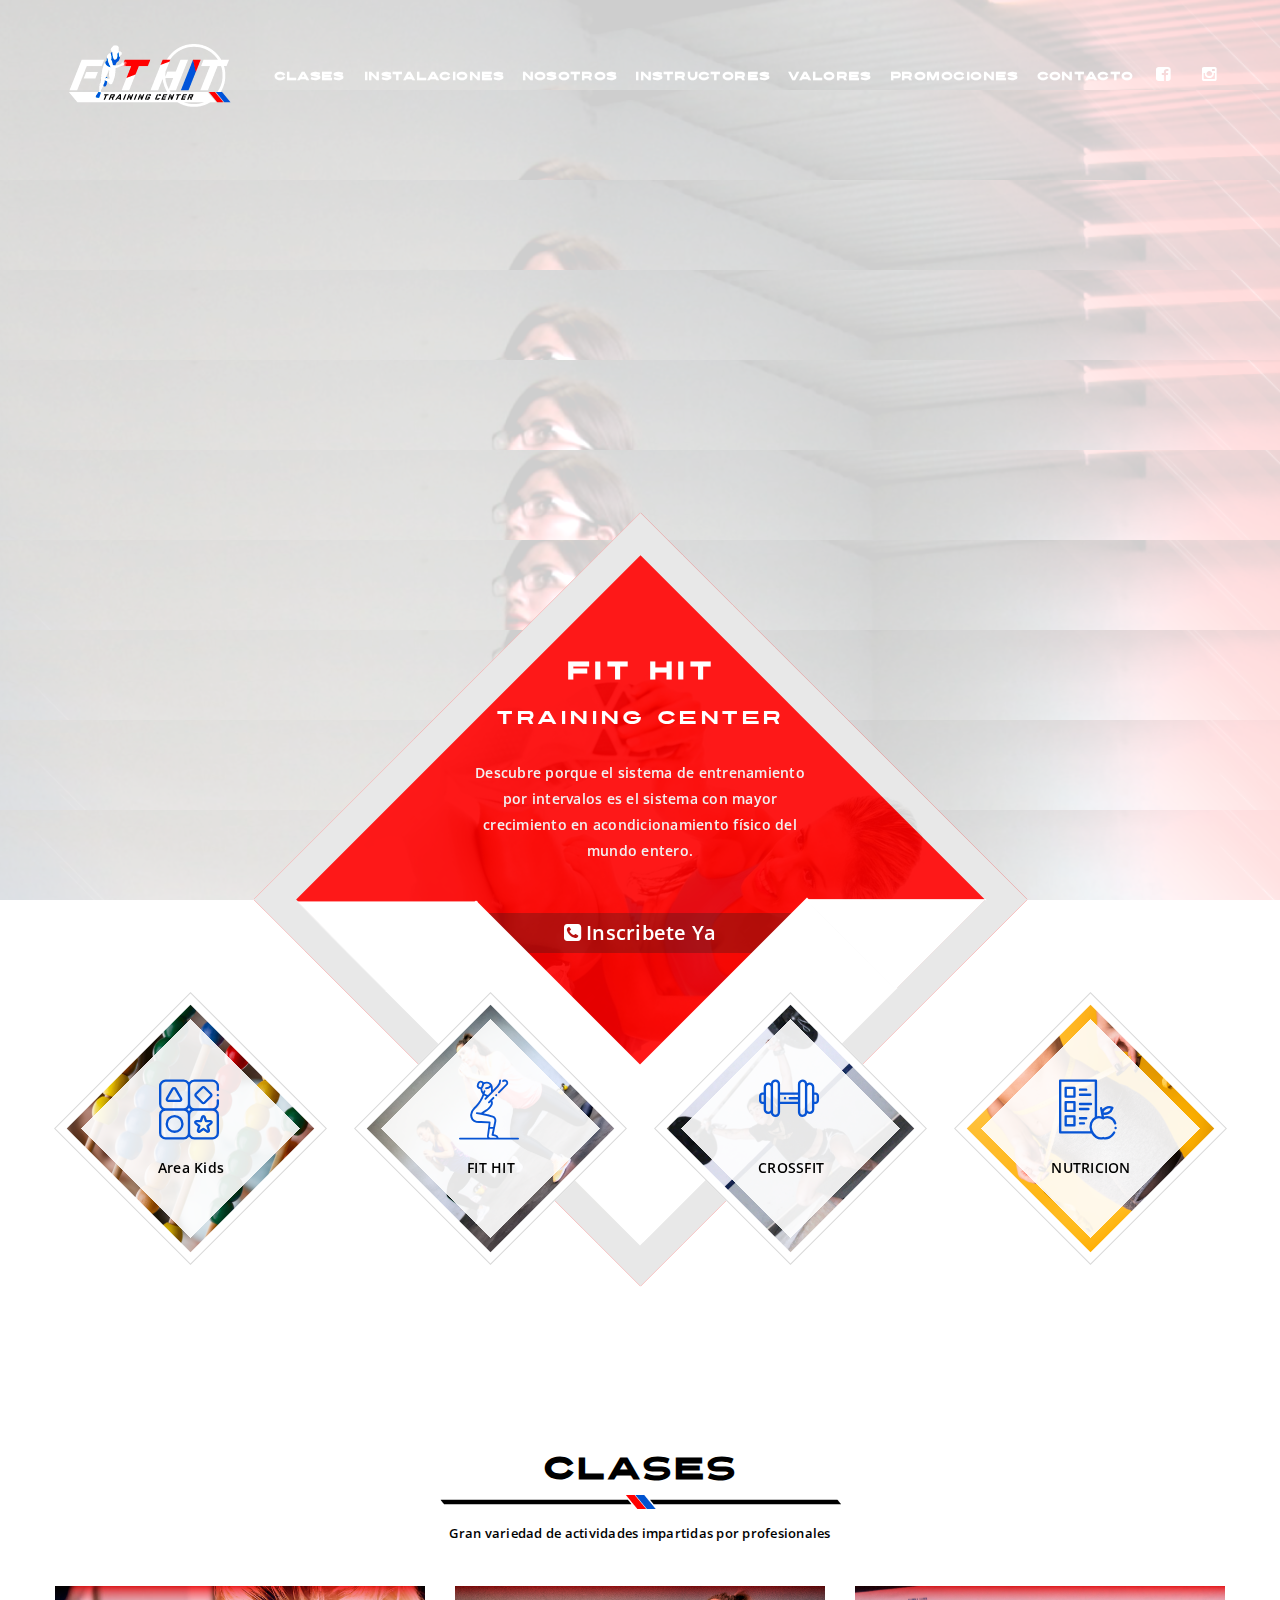
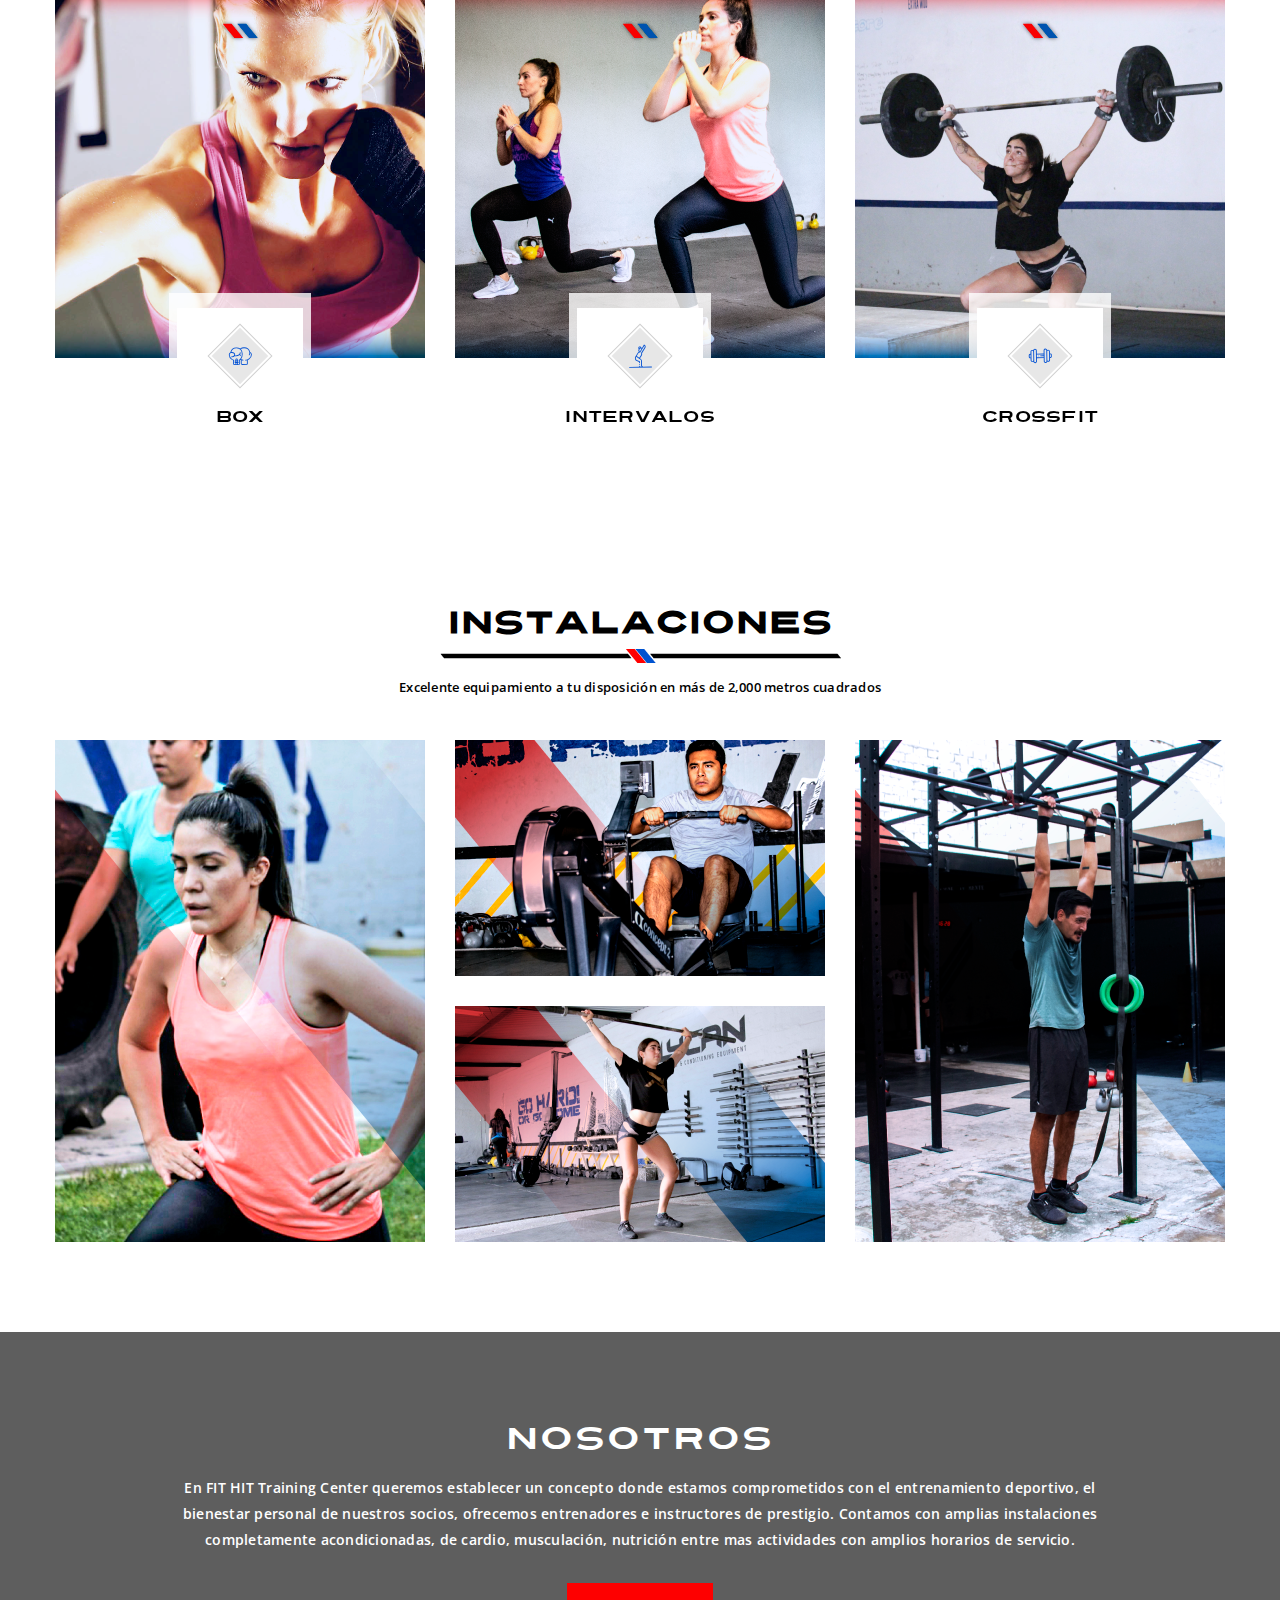
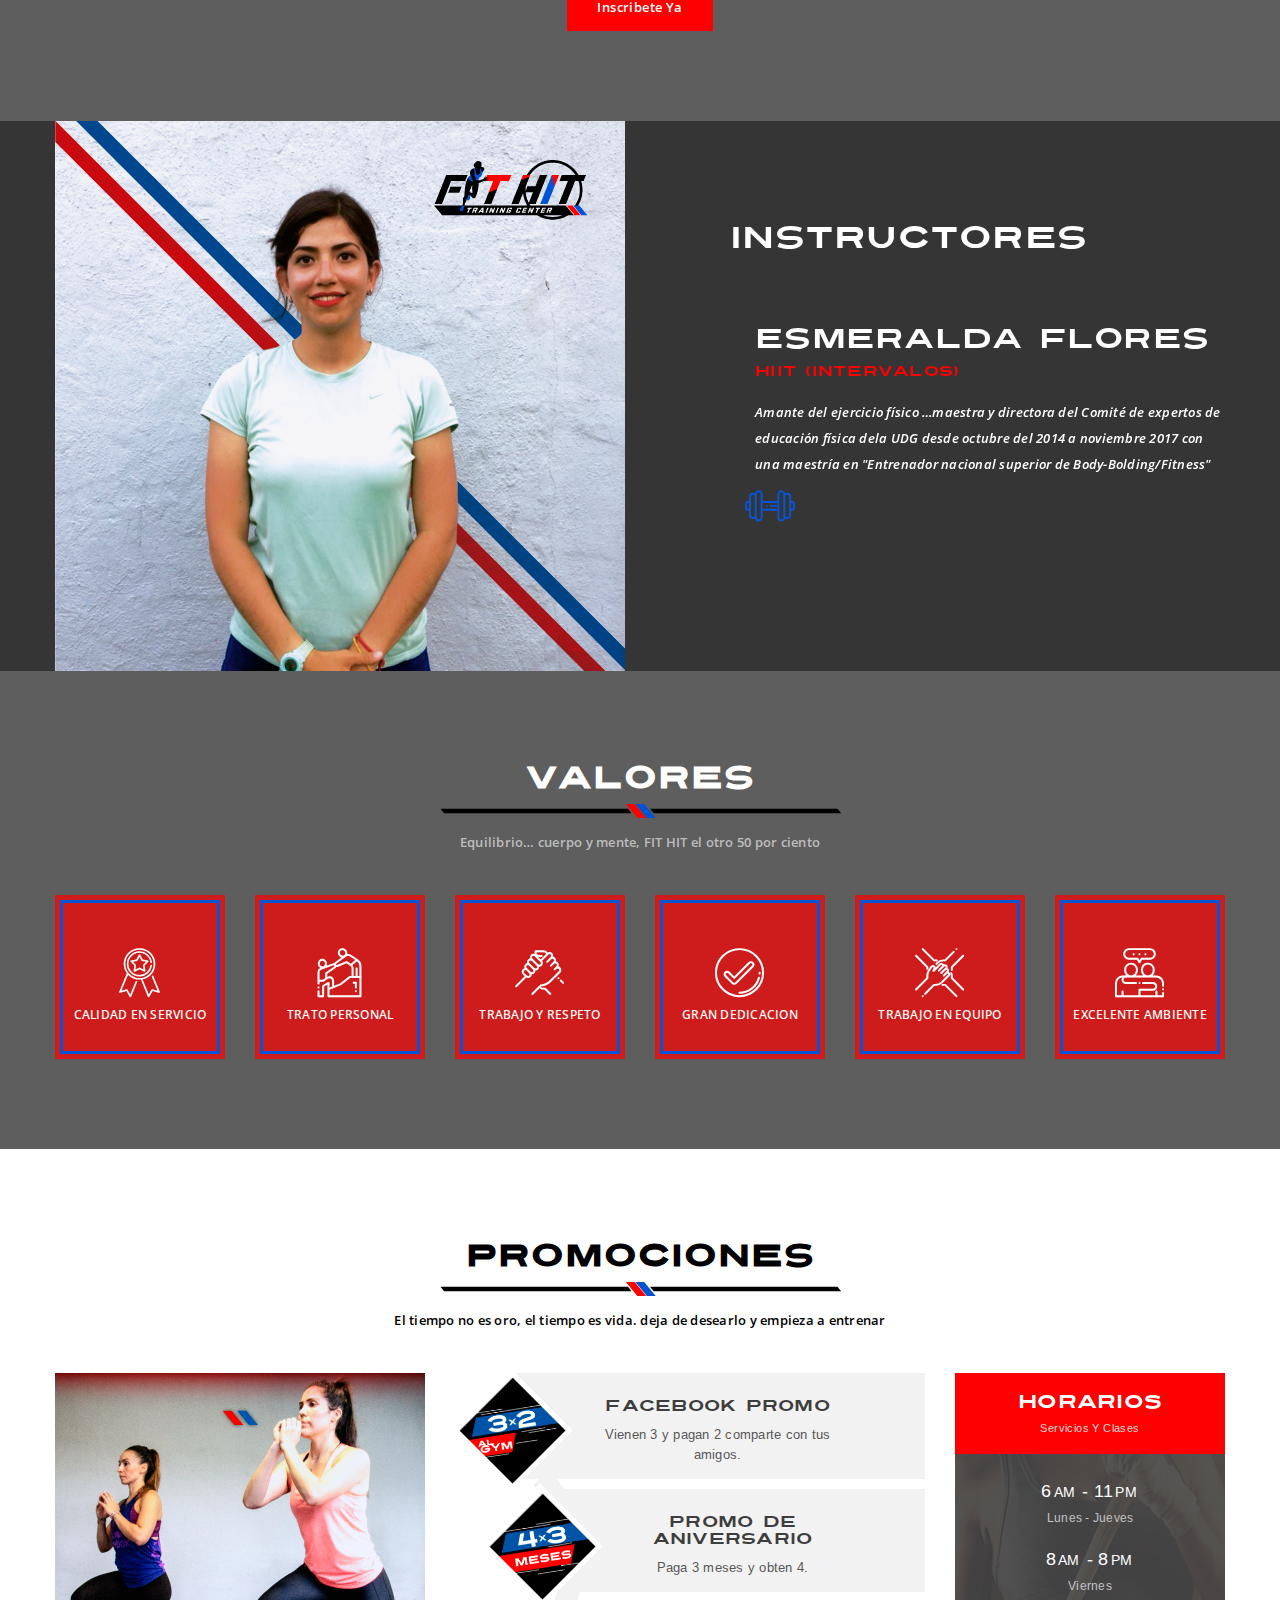
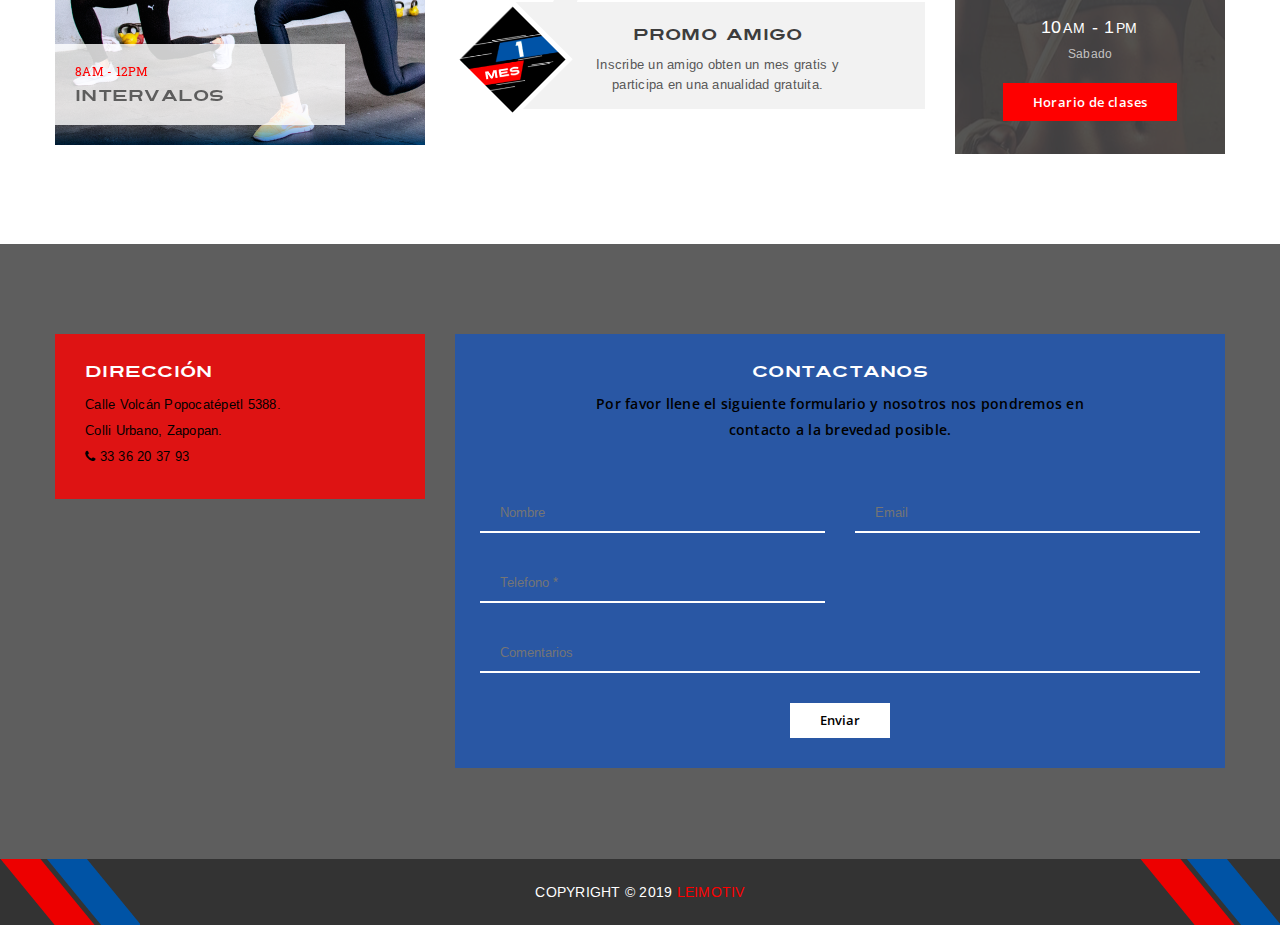
==== commit 58ee1c9c: "add properly og url for thumbnail" ====
--- a/index.html
+++ b/index.html
@@ -32,7 +32,7 @@
     <meta property="og:title" content="Fit Hit">
     <meta property="og:description" content="FIT HIT TRAINING CENTER. Descubre porque el sistema de entrenamiento por intervalos es el sistema con mayor crecimiento en acondicionamiento físico del mundo entero.">
     <!--<meta property="og:image" content="http://fithit.mx/proximamente/images/favicon.png">-->
-    <meta property="og:image" itemprop="image" content="http://fithit.mx/images/fb_image.png">
+    <meta property="og:image" itemprop="image" content="https://leitmotiv-media.github.io/fit_hit/images/fb_image.png">
 </head>
 
 
@@ -946,4 +946,4 @@
         })
     </script>
 
-</body>+</body>
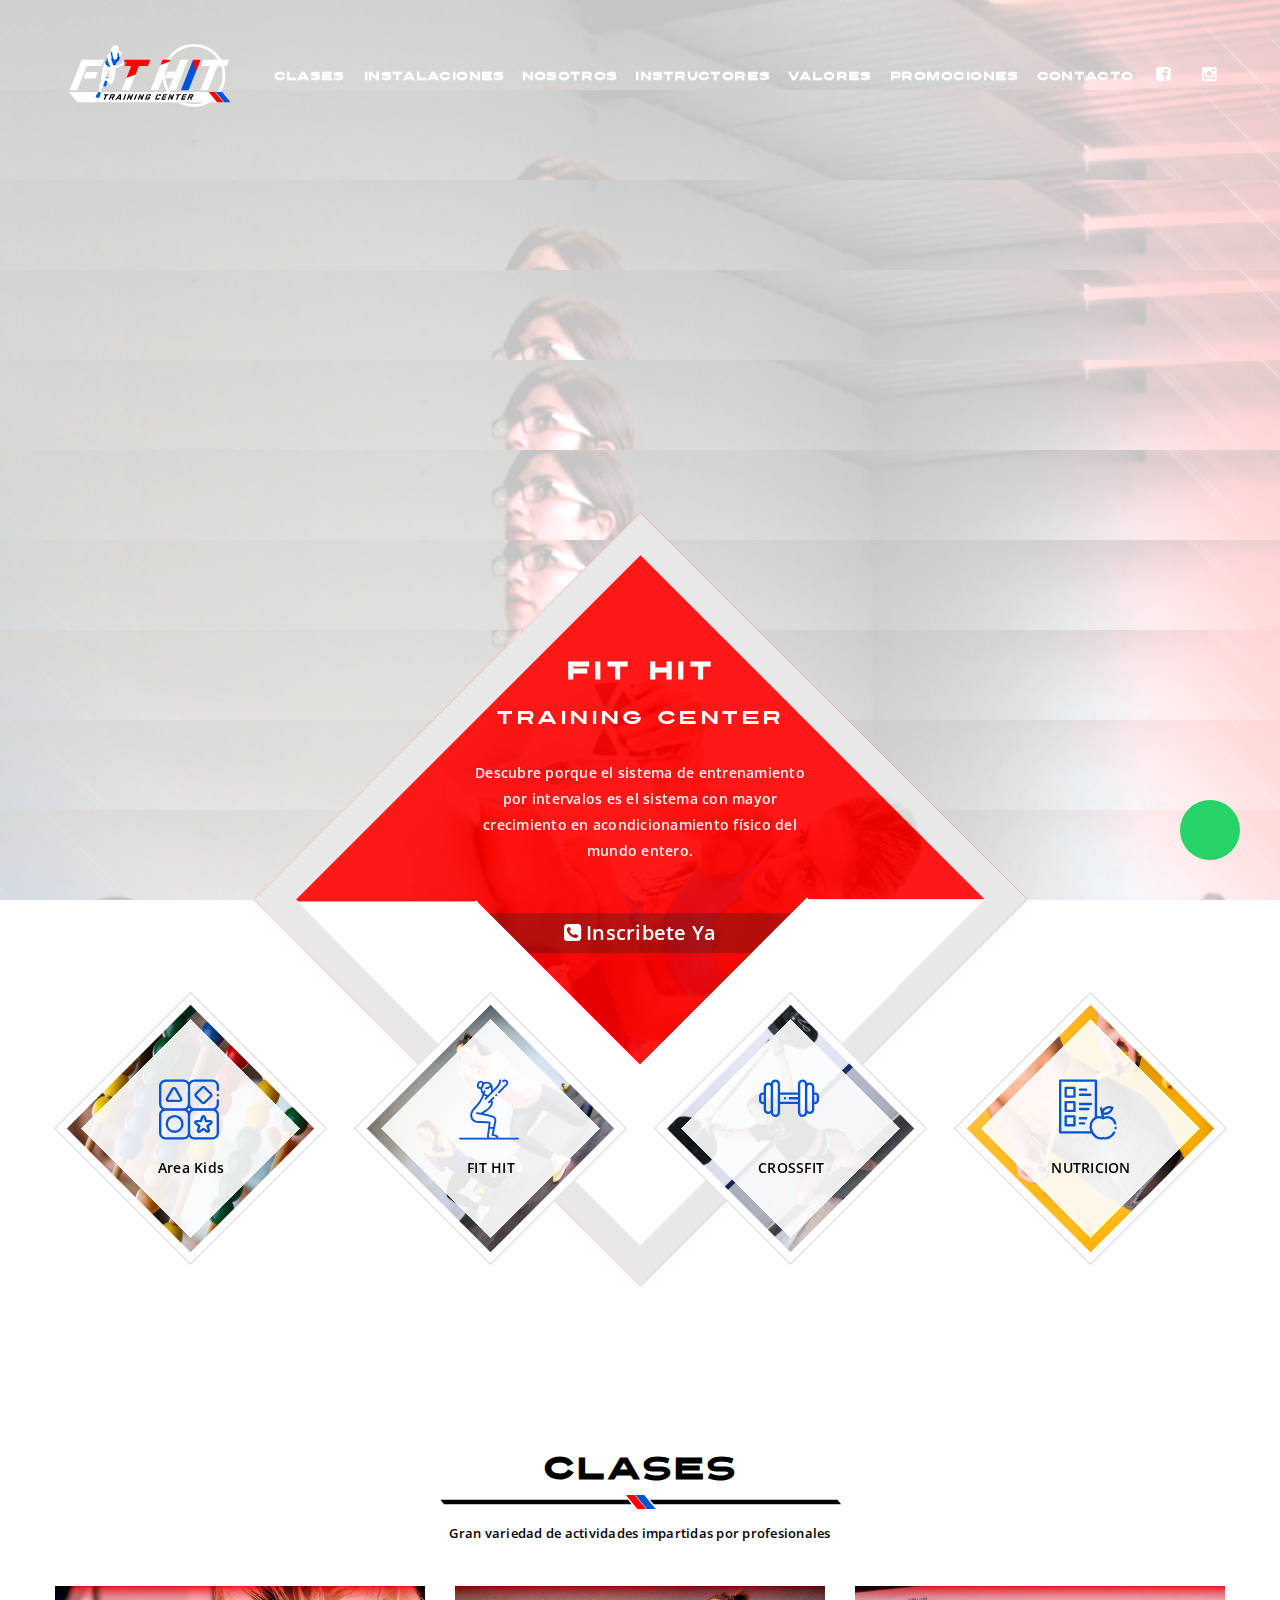
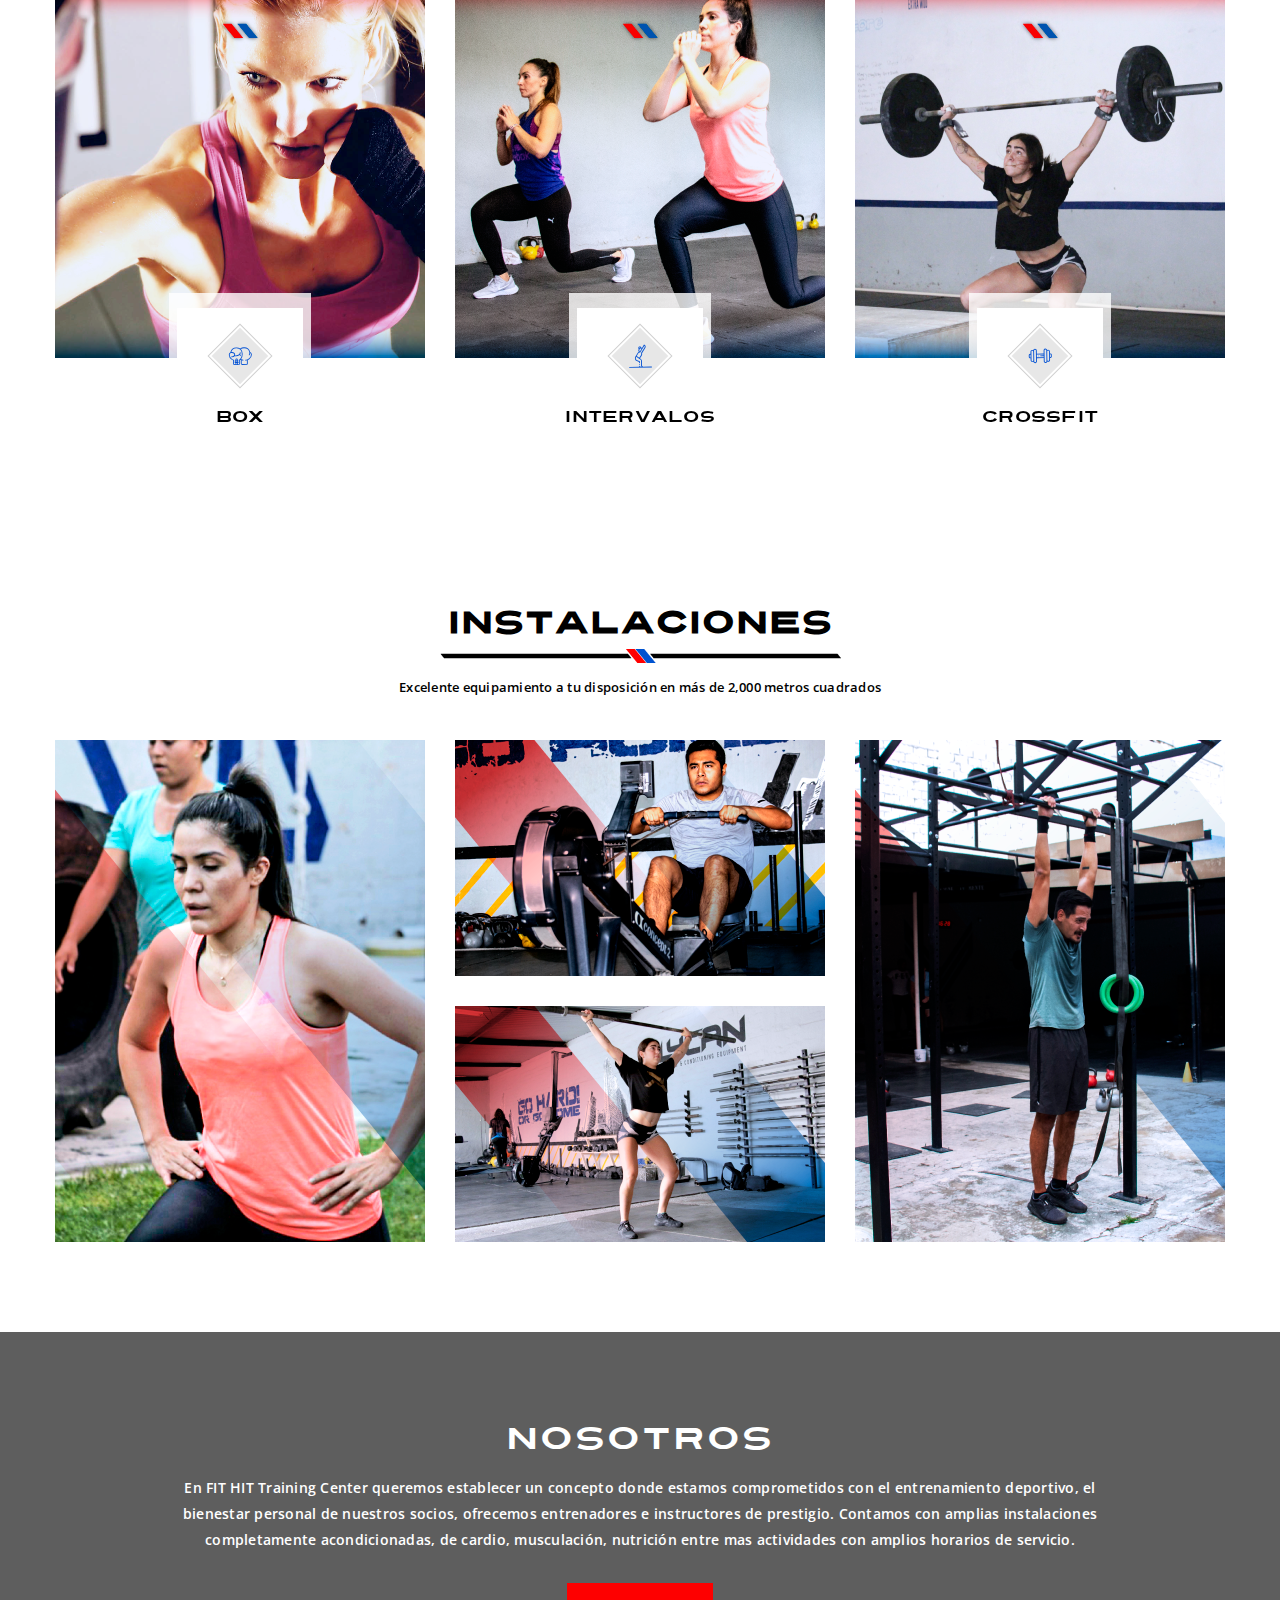
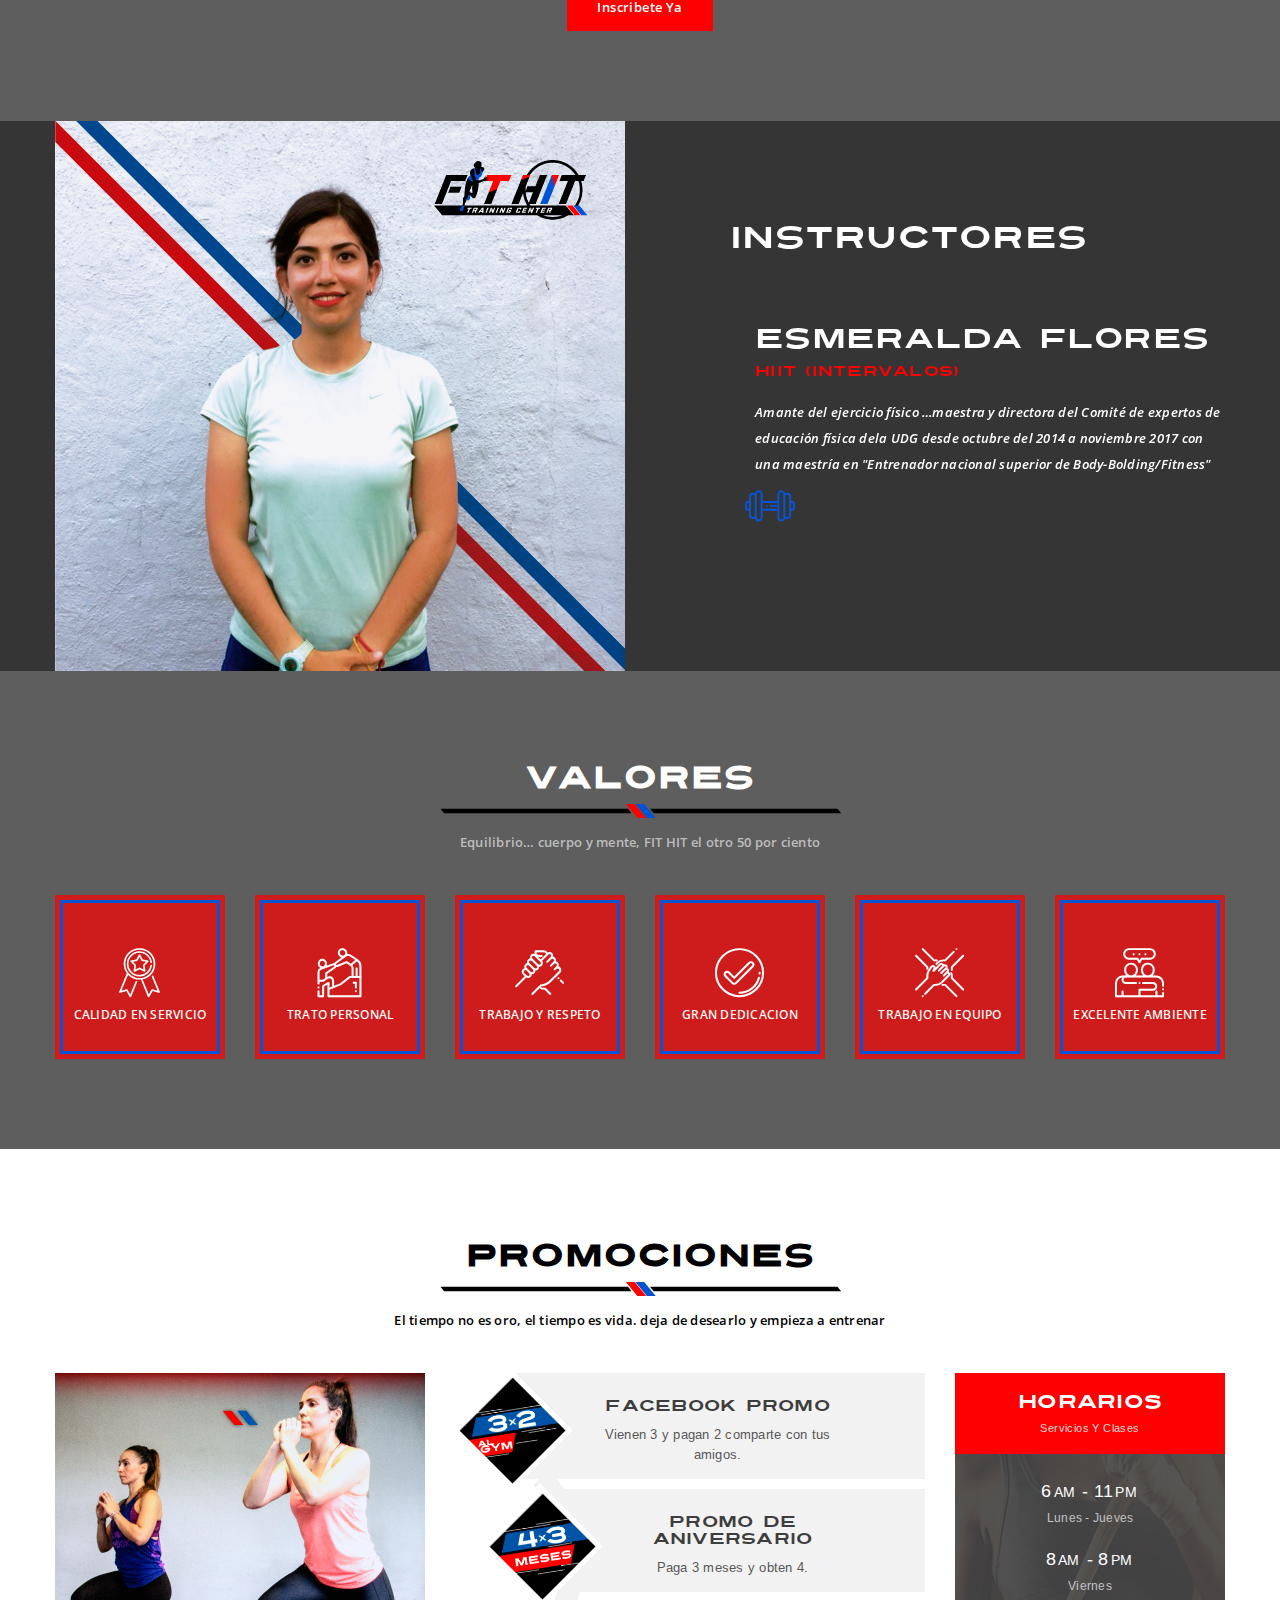
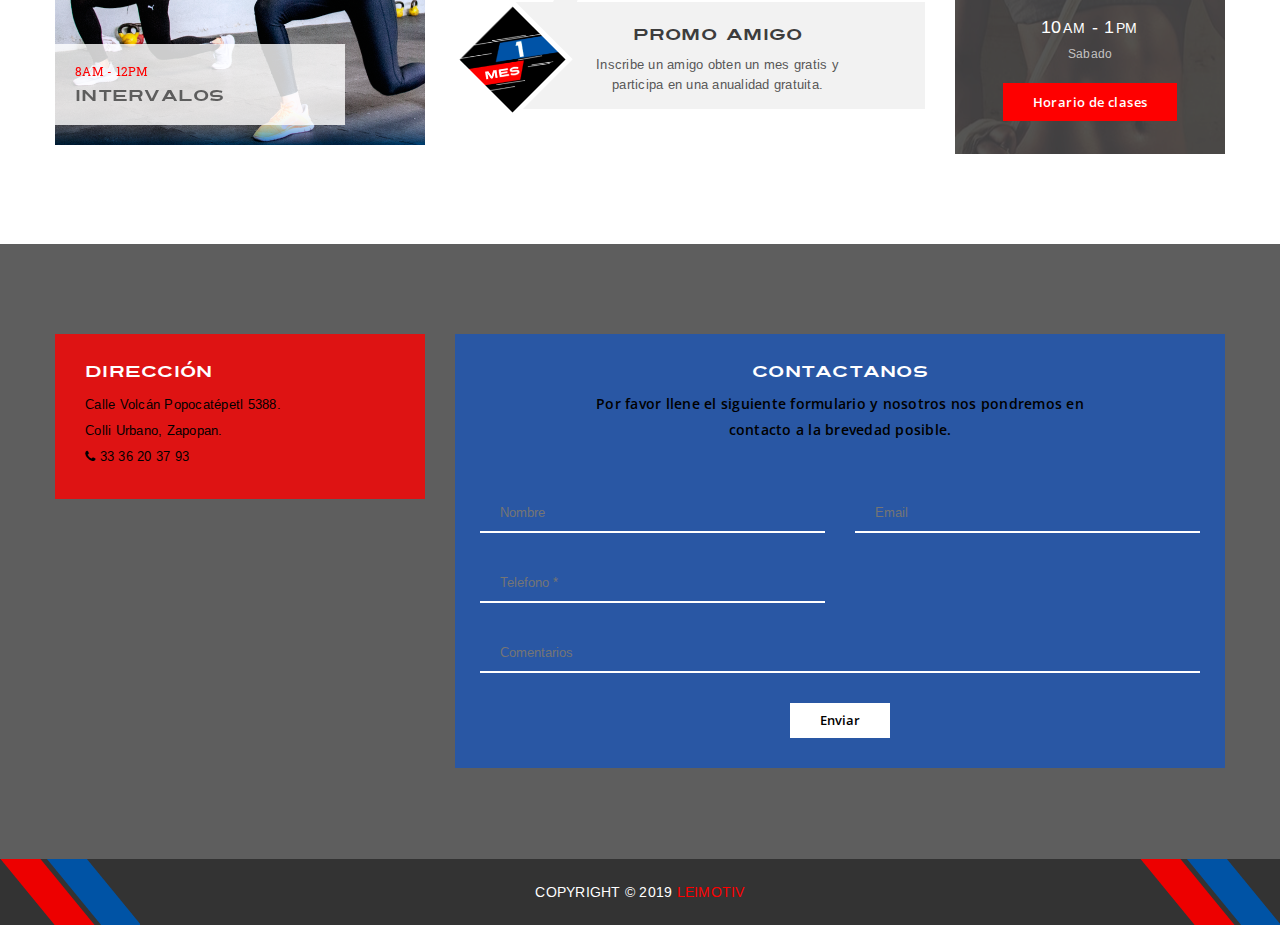
==== commit 3d3a0f0a: "add whats app icon" ====
--- a/index.html
+++ b/index.html
@@ -37,7 +37,7 @@
 
 
 <body>
-
+    <a href="https://wa.me/5213333778429?text=Me%20gustaría%20tener%20mas%20informes%20de%20las%20mensualidades" class="whatsapp" target="_blank"> <i class="fa fa-whatsapp whatsapp-icon"></i></a>
     <header>
         <span><i class="fa fa-align-justify"></i></span>
         <div class="container">
--- a/css/style.css
+++ b/css/style.css
@@ -5577,4 +5577,22 @@
     left: auto;
     right: 0;
     top: auto;
-}+}
+
+.whatsapp {
+  position:fixed;
+  width:60px;
+  height:60px;
+  bottom:40px;
+  right:40px;
+  background-color:#25d366;
+  color:#FFF;
+  border-radius:50px;
+  text-align:center;
+  font-size:30px;
+  z-index:100;
+}
+
+.whatsapp-icon {
+  margin-top:13px;
+}
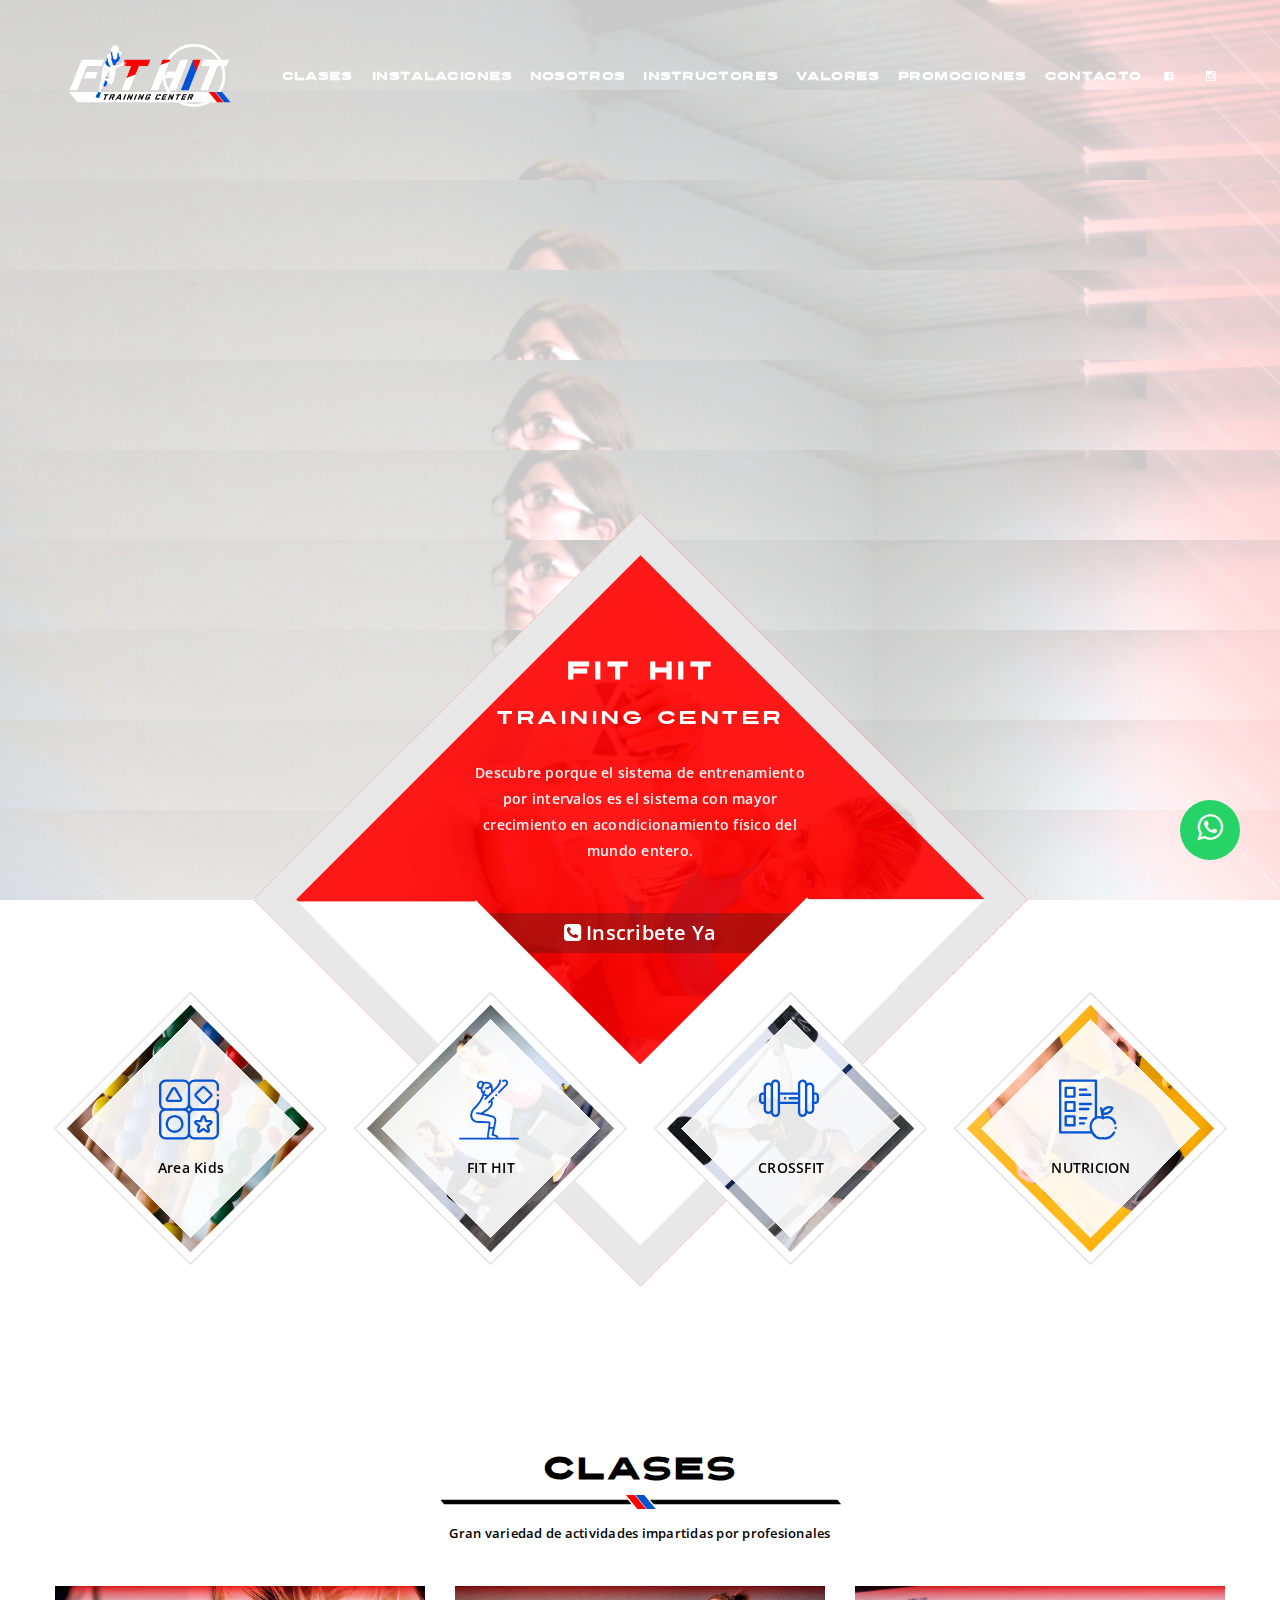
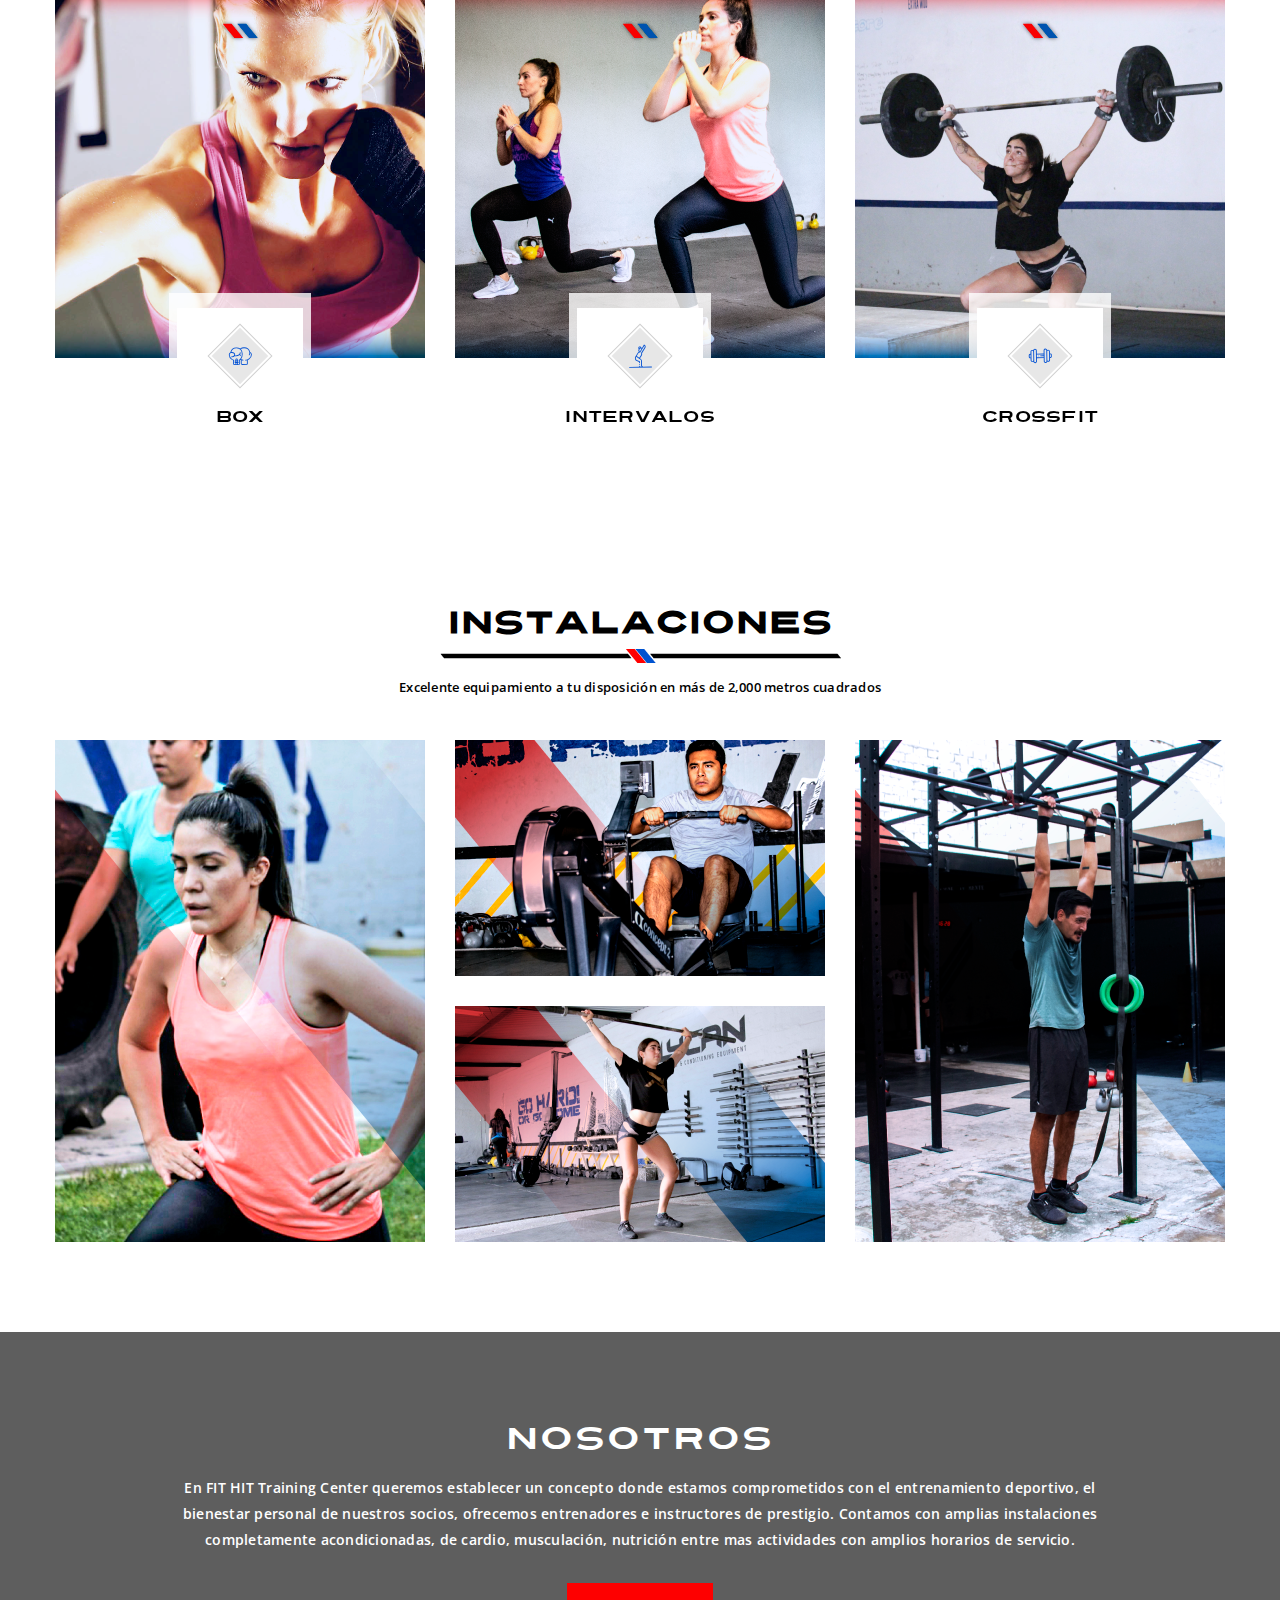
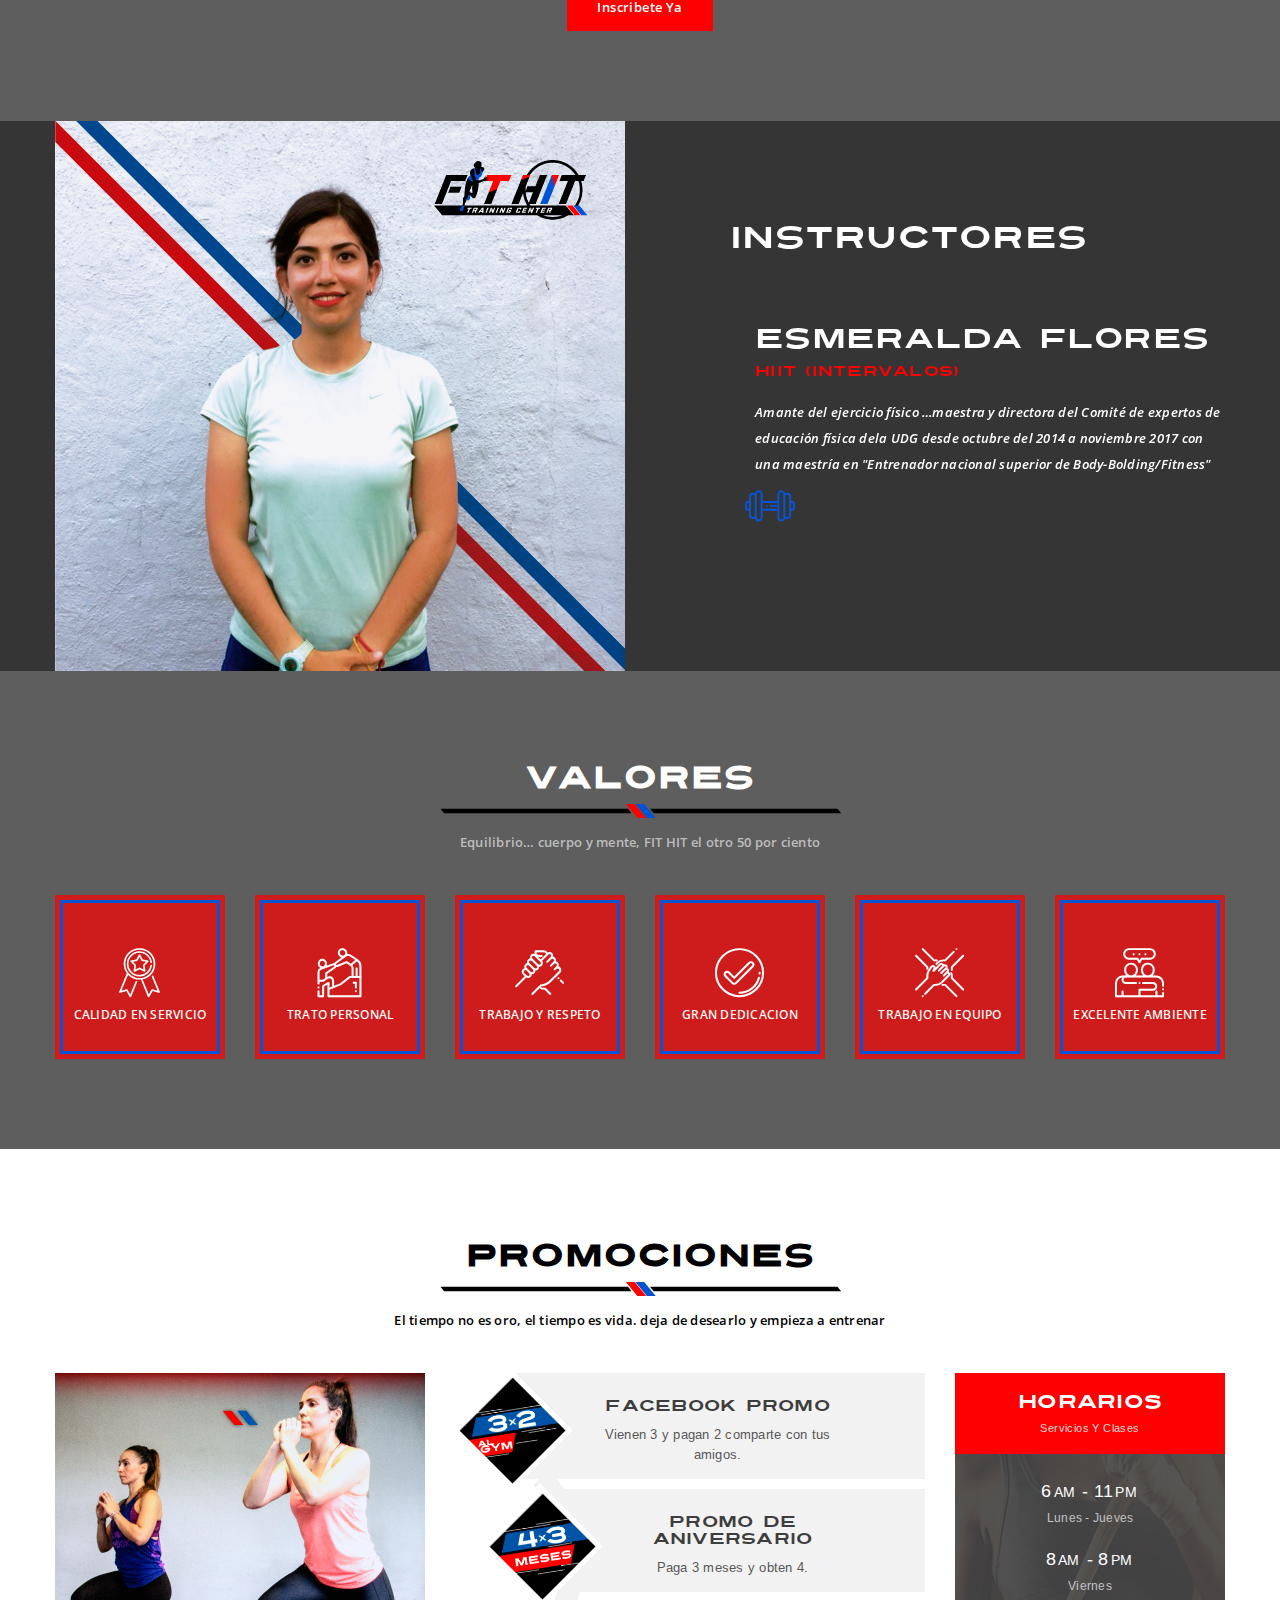
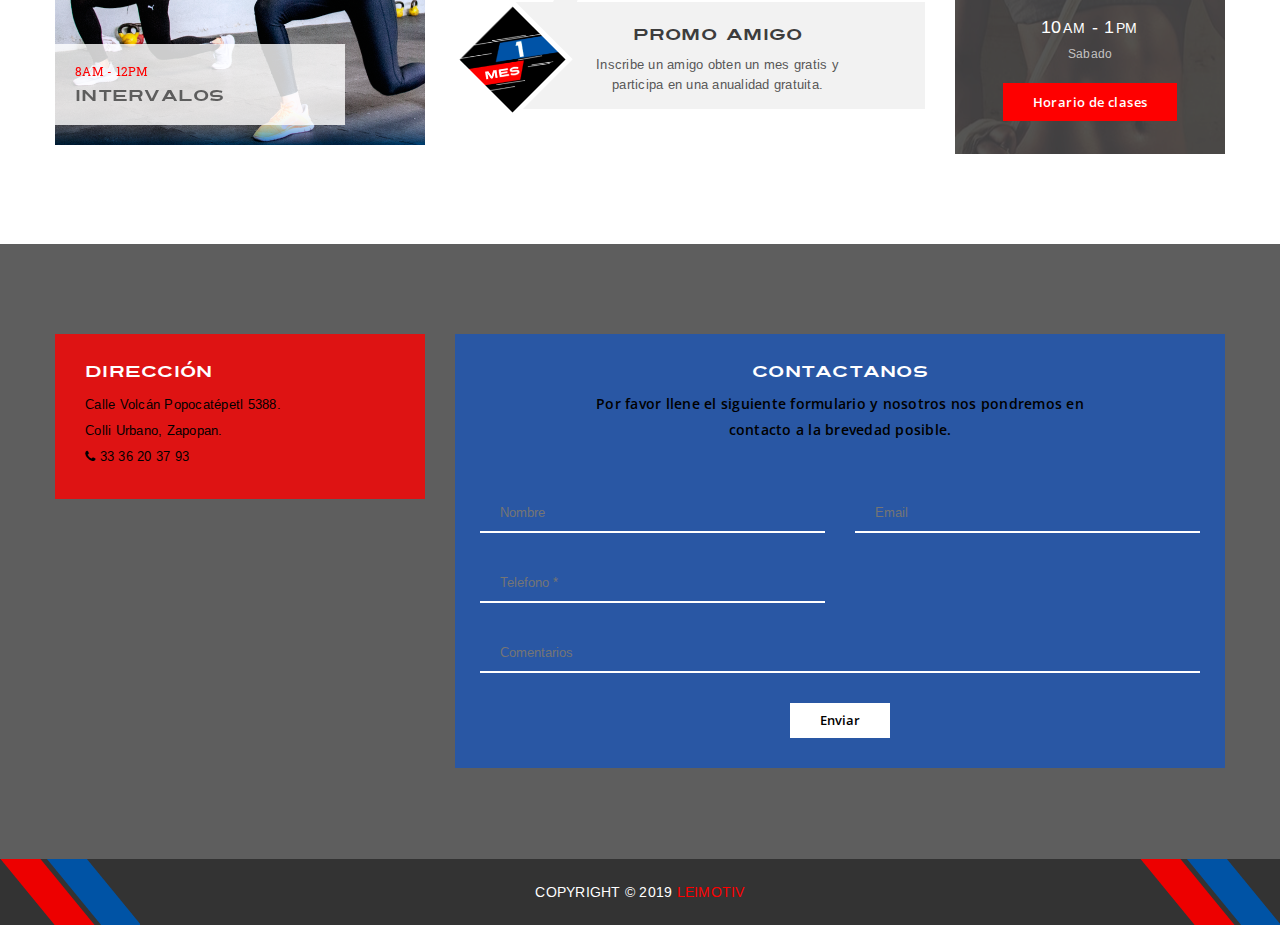
==== commit 130521ae: "add languaje label and font to whats app" ====
--- a/index.html
+++ b/index.html
@@ -1,5 +1,5 @@
 <!DOCTYPE html>
-
+<html lang="es">
 <head>
     <meta http-equiv="Content-Type" content="text/html; charset=utf-8" />
     <title>Fit Hit</title>
@@ -16,6 +16,9 @@
     <link href='http://fonts.googleapis.com/css?family=Roboto+Slab:400,100,300,700' rel='stylesheet' type='text/css'>
     <link href='http://fonts.googleapis.com/css?family=Arimo:400,400italic,700,700italic' rel='stylesheet' type='text/css'>
     <link href="https://fonts.googleapis.com/css?family=Open+Sans:400,100,300,700" rel="stylesheet">
+    
+    <!-- Whatsapp Font -->
+    <link rel="stylesheet" href="https://stackpath.bootstrapcdn.com/font-awesome/4.7.0/css/font-awesome.min.css">
 
 
     <!-- Styles -->
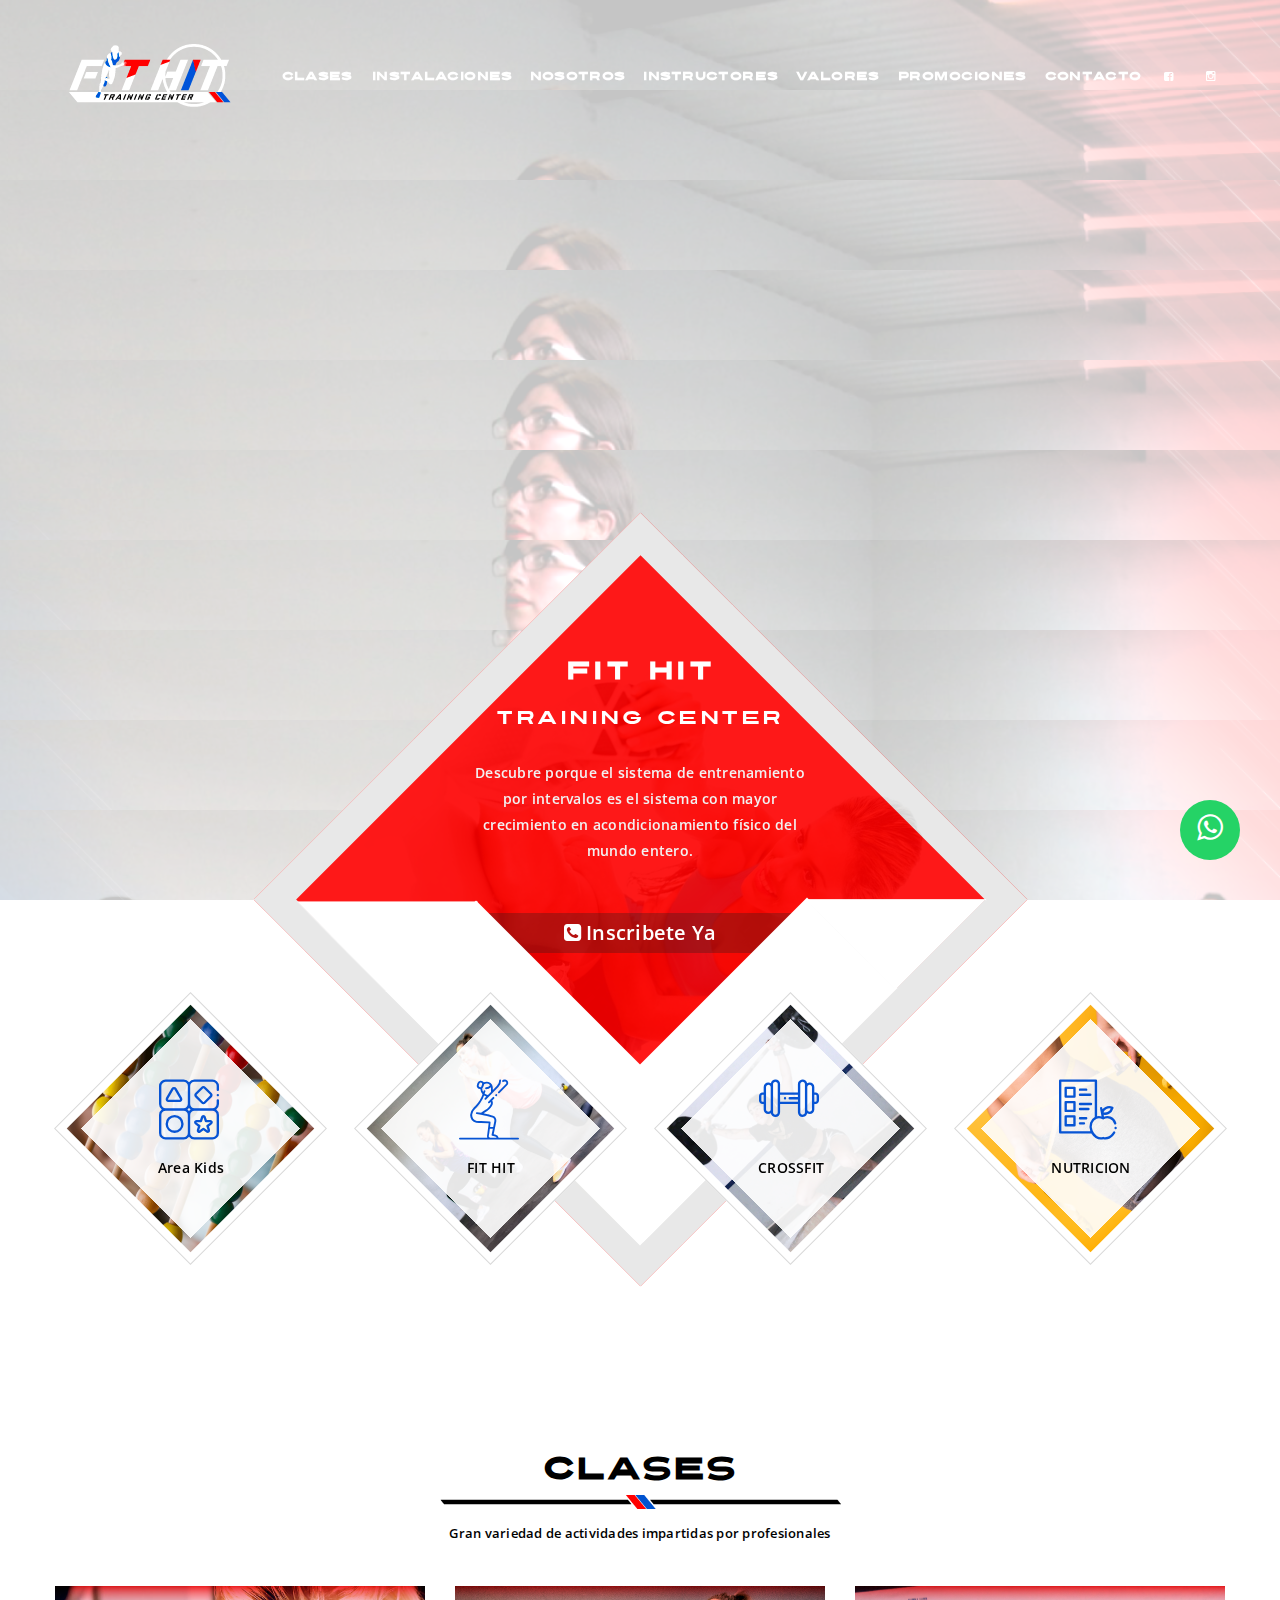
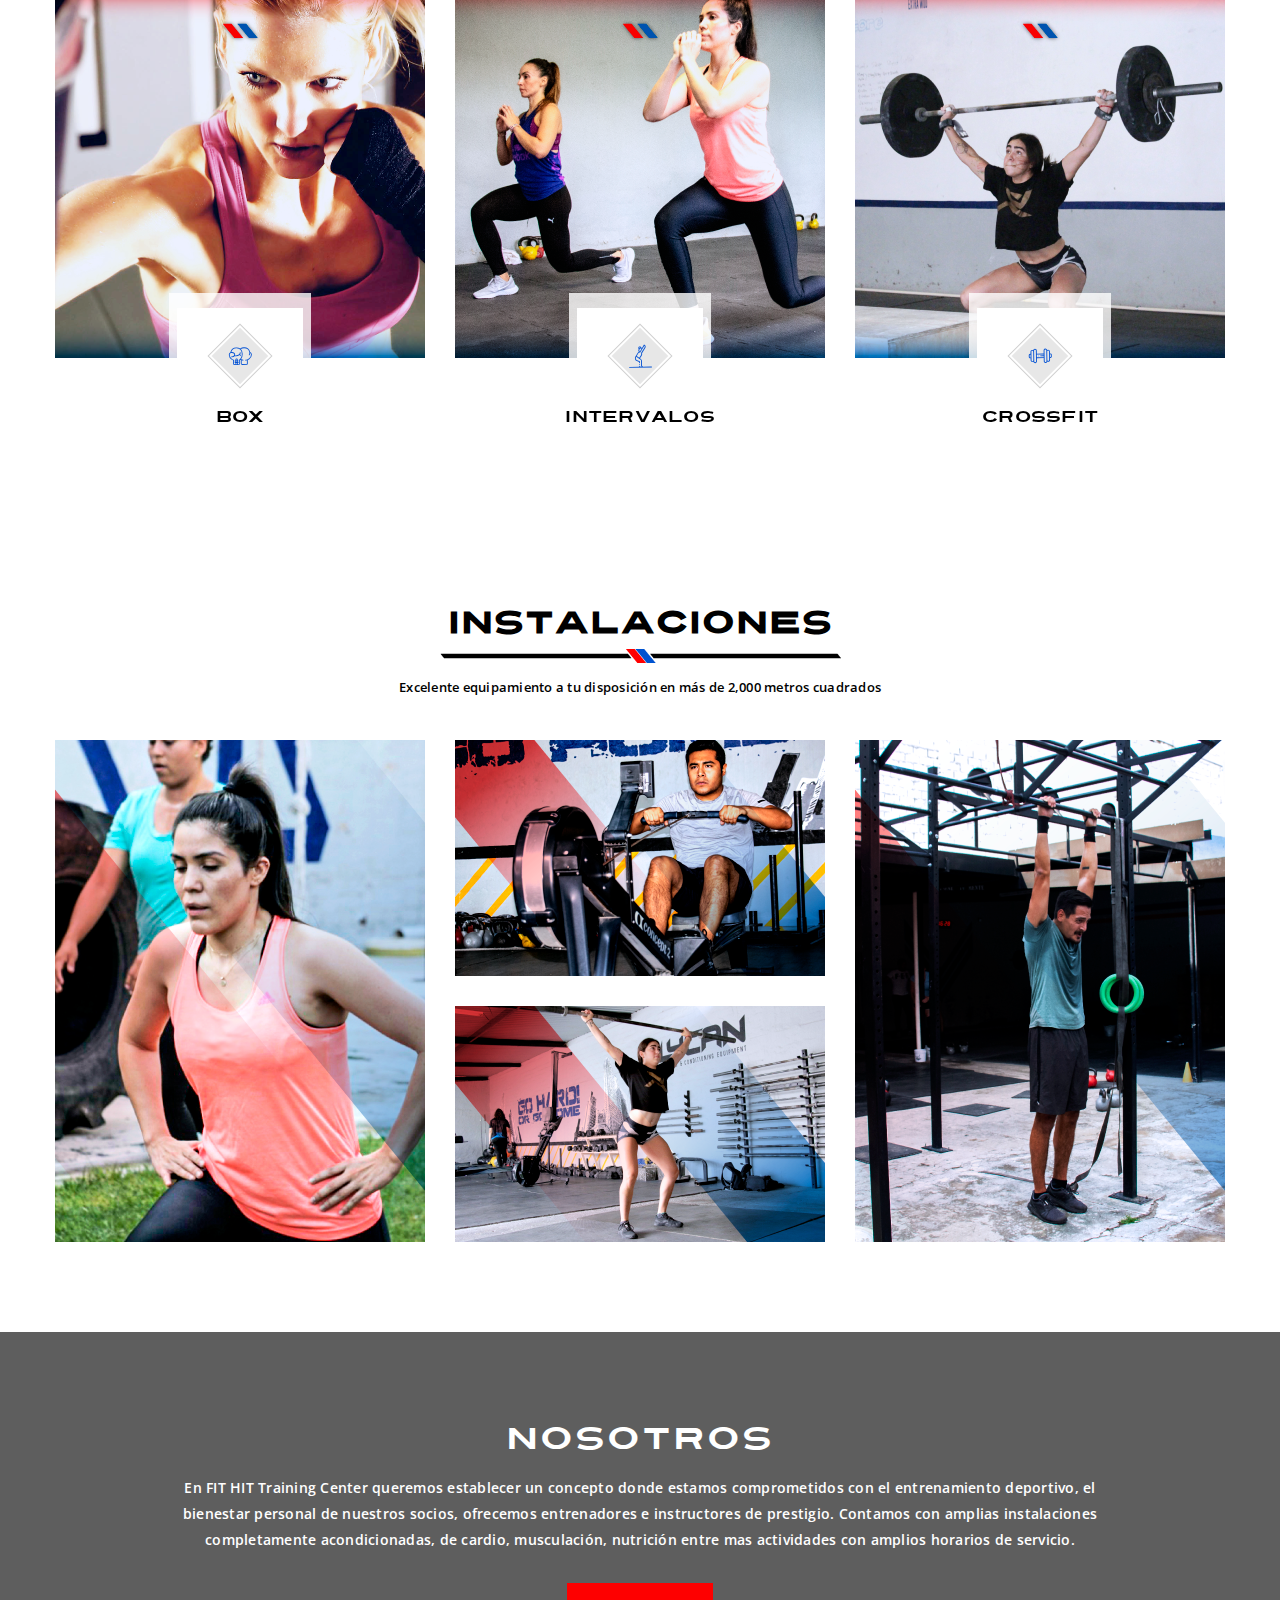
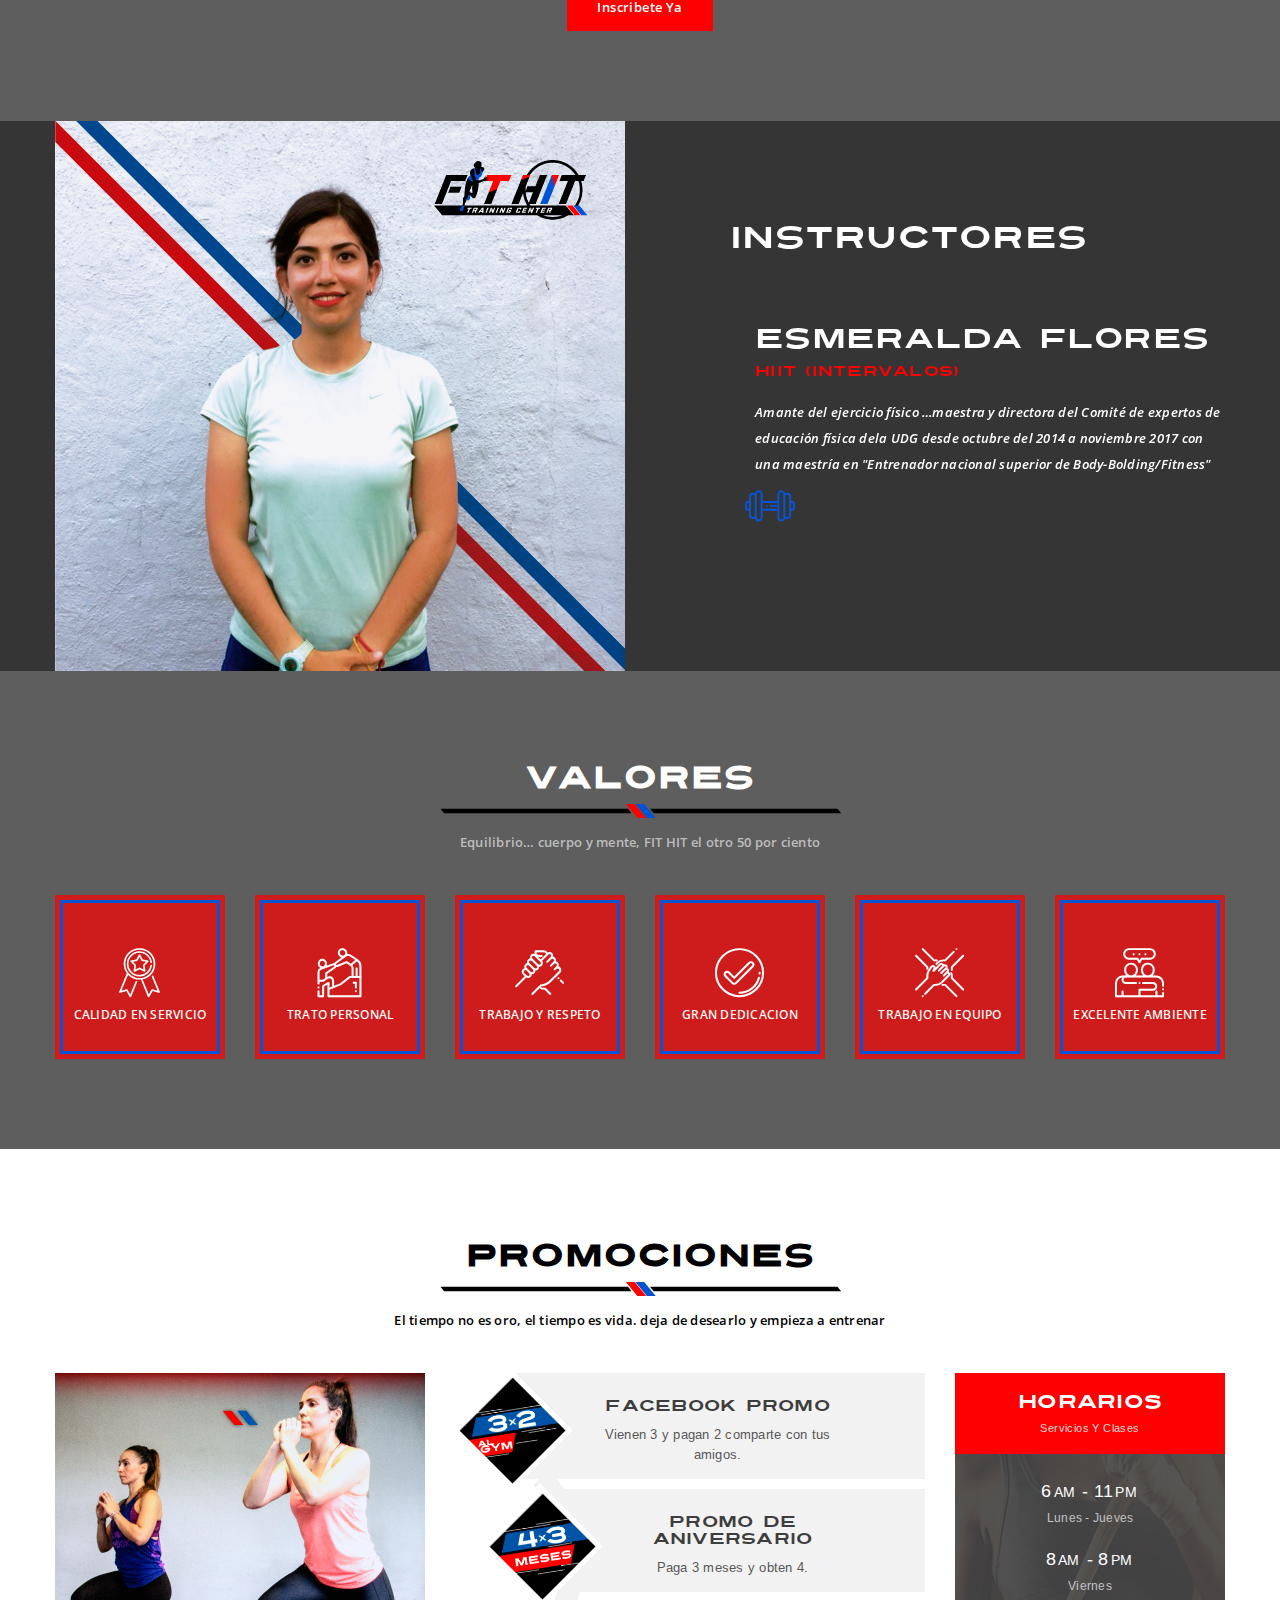
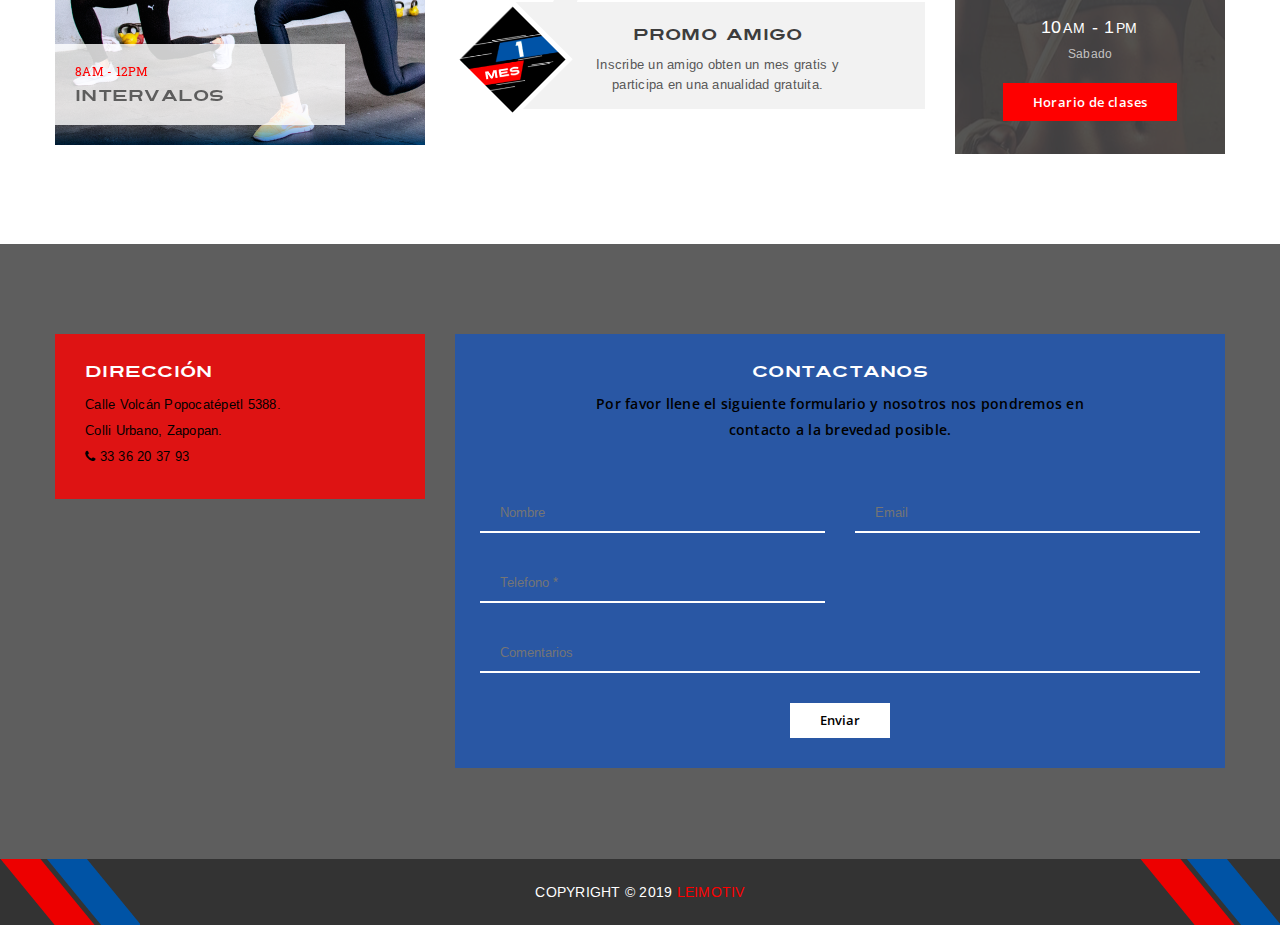
==== commit 7e28ba53: "add g calendar" ====
--- a/index.html
+++ b/index.html
@@ -109,7 +109,7 @@
                                 <h3>FIT HIT</h3>
                                 <h4>Training Center</h4>
                                 <p>Descubre porque el sistema de entrenamiento por intervalos es el sistema con mayor crecimiento en acondicionamiento físico del mundo entero.</p>
-                                <a href="https://api.whatsapp.com/send?phone=5213310473213" title="" target="_blank">
+                                <a href="https://wa.me/5213333778429?text=Me%20gustaría%20tener%20mas%20informes%20de%20las%20mensualidades" title="" target="_blank">
                                     <!--READ MORE-->
                                     <i class="fa fa-phone-square"> </i> Inscribete Ya
                                 </a>
@@ -419,7 +419,7 @@
                             </h2>
                             <p>En FIT HIT Training Center queremos establecer un concepto donde estamos comprometidos con el entrenamiento deportivo, el bienestar personal de nuestros socios, ofrecemos entrenadores e instructores de prestigio. Contamos con
                                 amplias instalaciones completamente acondicionadas, de cardio, musculación, nutrición entre mas actividades con amplios horarios de servicio.</p>
-                            <a href="https://api.whatsapp.com/send?phone=5213310473213" title="" target="_blank">Inscribete Ya</a>
+                            <a href="https://wa.me/5213333778429?text=Me%20gustaría%20tener%20mas%20informes%20de%20las%20mensualidades" title="" target="_blank">Inscribete Ya</a>
                             <!--  Button -->
                         </div>
                         <!-- Parallax Text -->
@@ -738,7 +738,7 @@
                                     <i>Sabado</i>
                                 </li>
                             </ul>
-                            <a href="https://calendar.google.com/calendar/embed?src=alan%40gmail.com&ctz=America%2FMexico_City" title="" target="_blank">Horario de clases</a>
+                            <a href="https://calendar.google.com/calendar/embed?src=046ik0ecquq28qlunclj658sqg%40group.calendar.google.com&ctz=America%2FMexico_City" title="" target="_blank">Horario de clases</a>
                             <!-- Apply Now Button -->
                         </div>
                         <!-- Timings -->
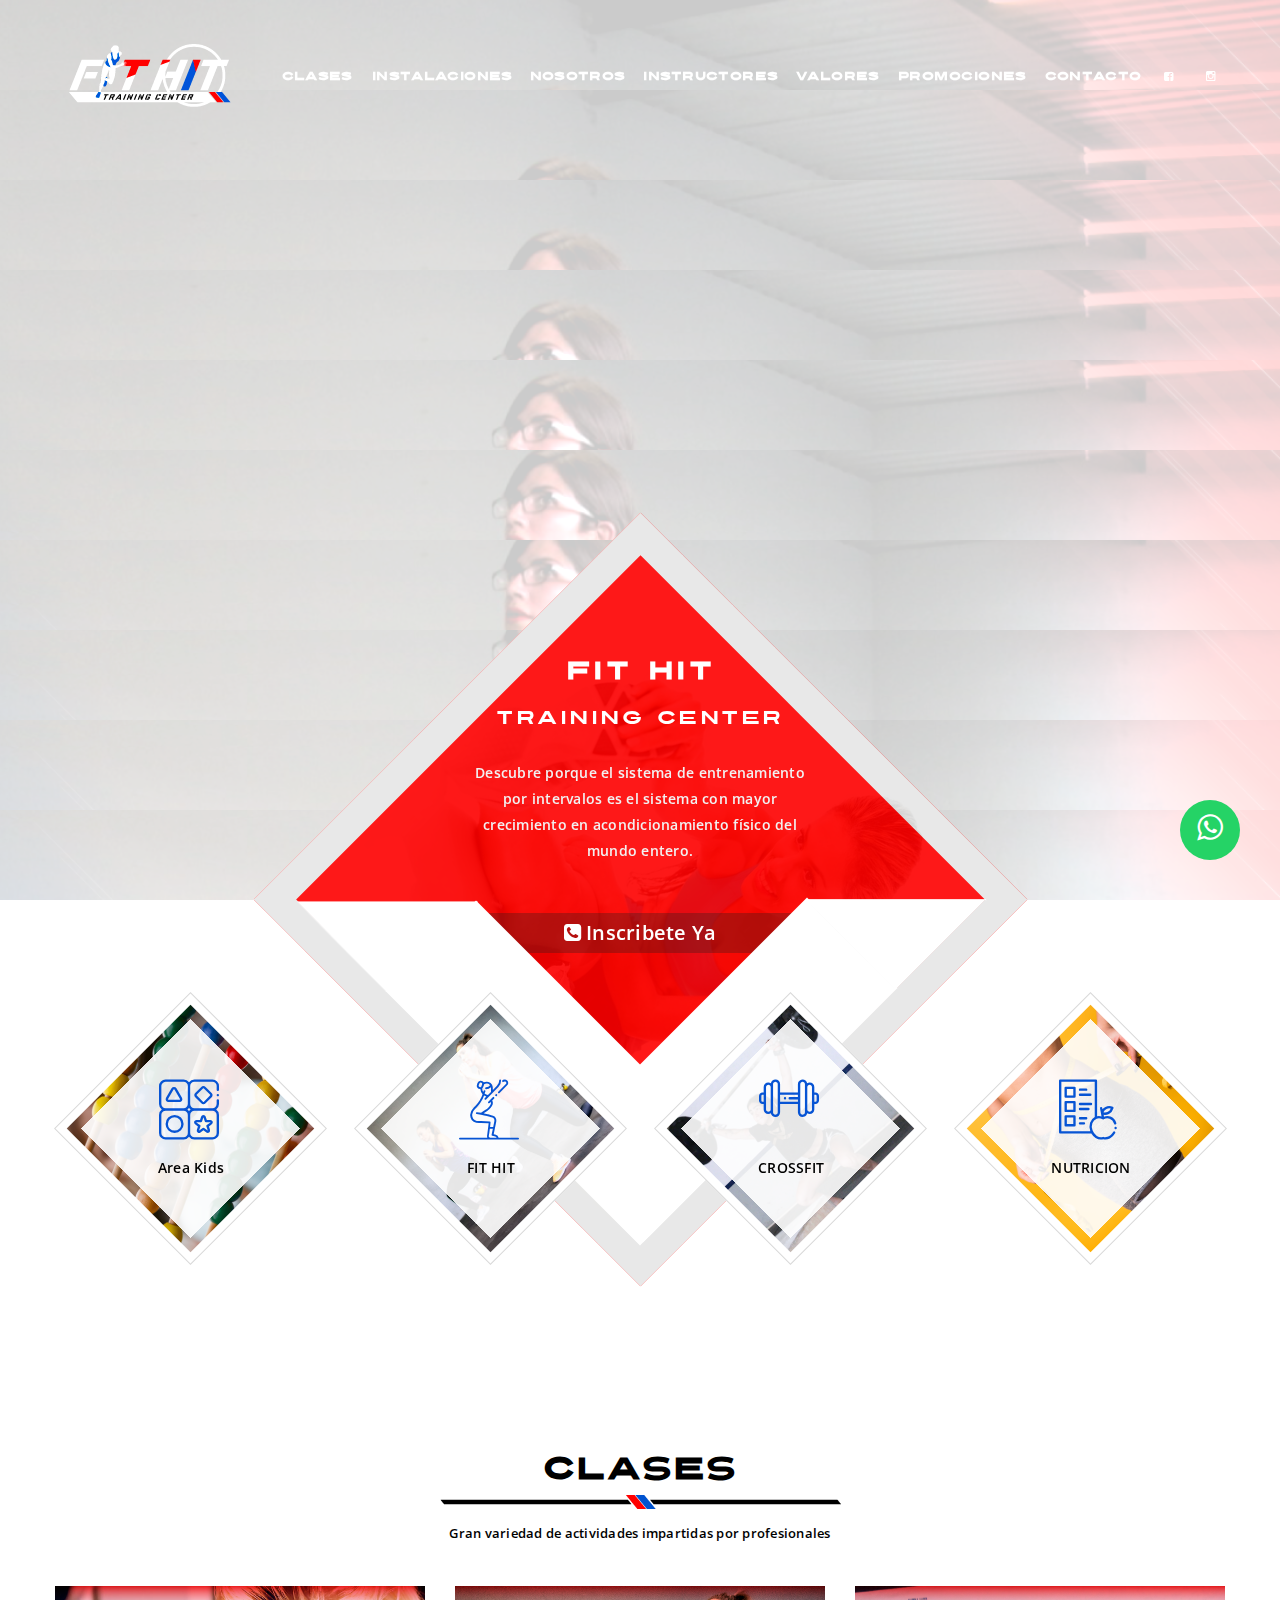
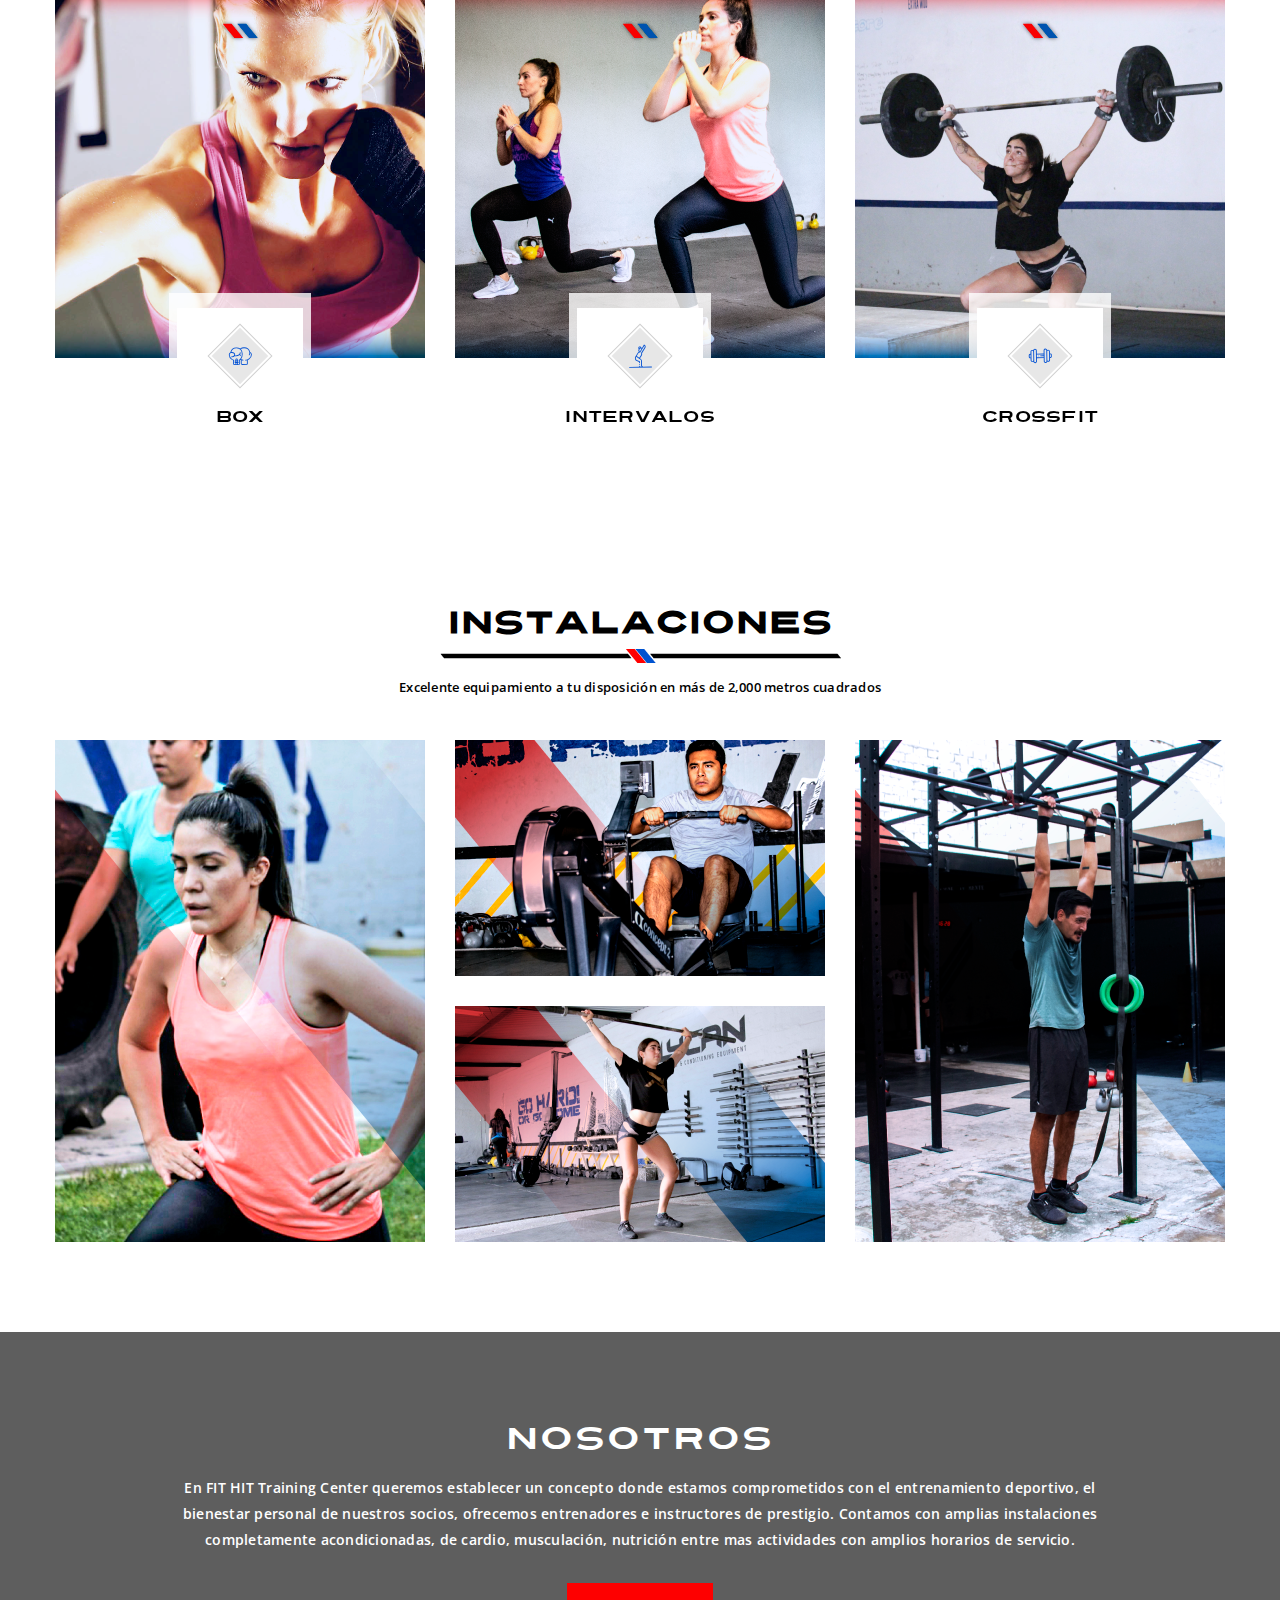
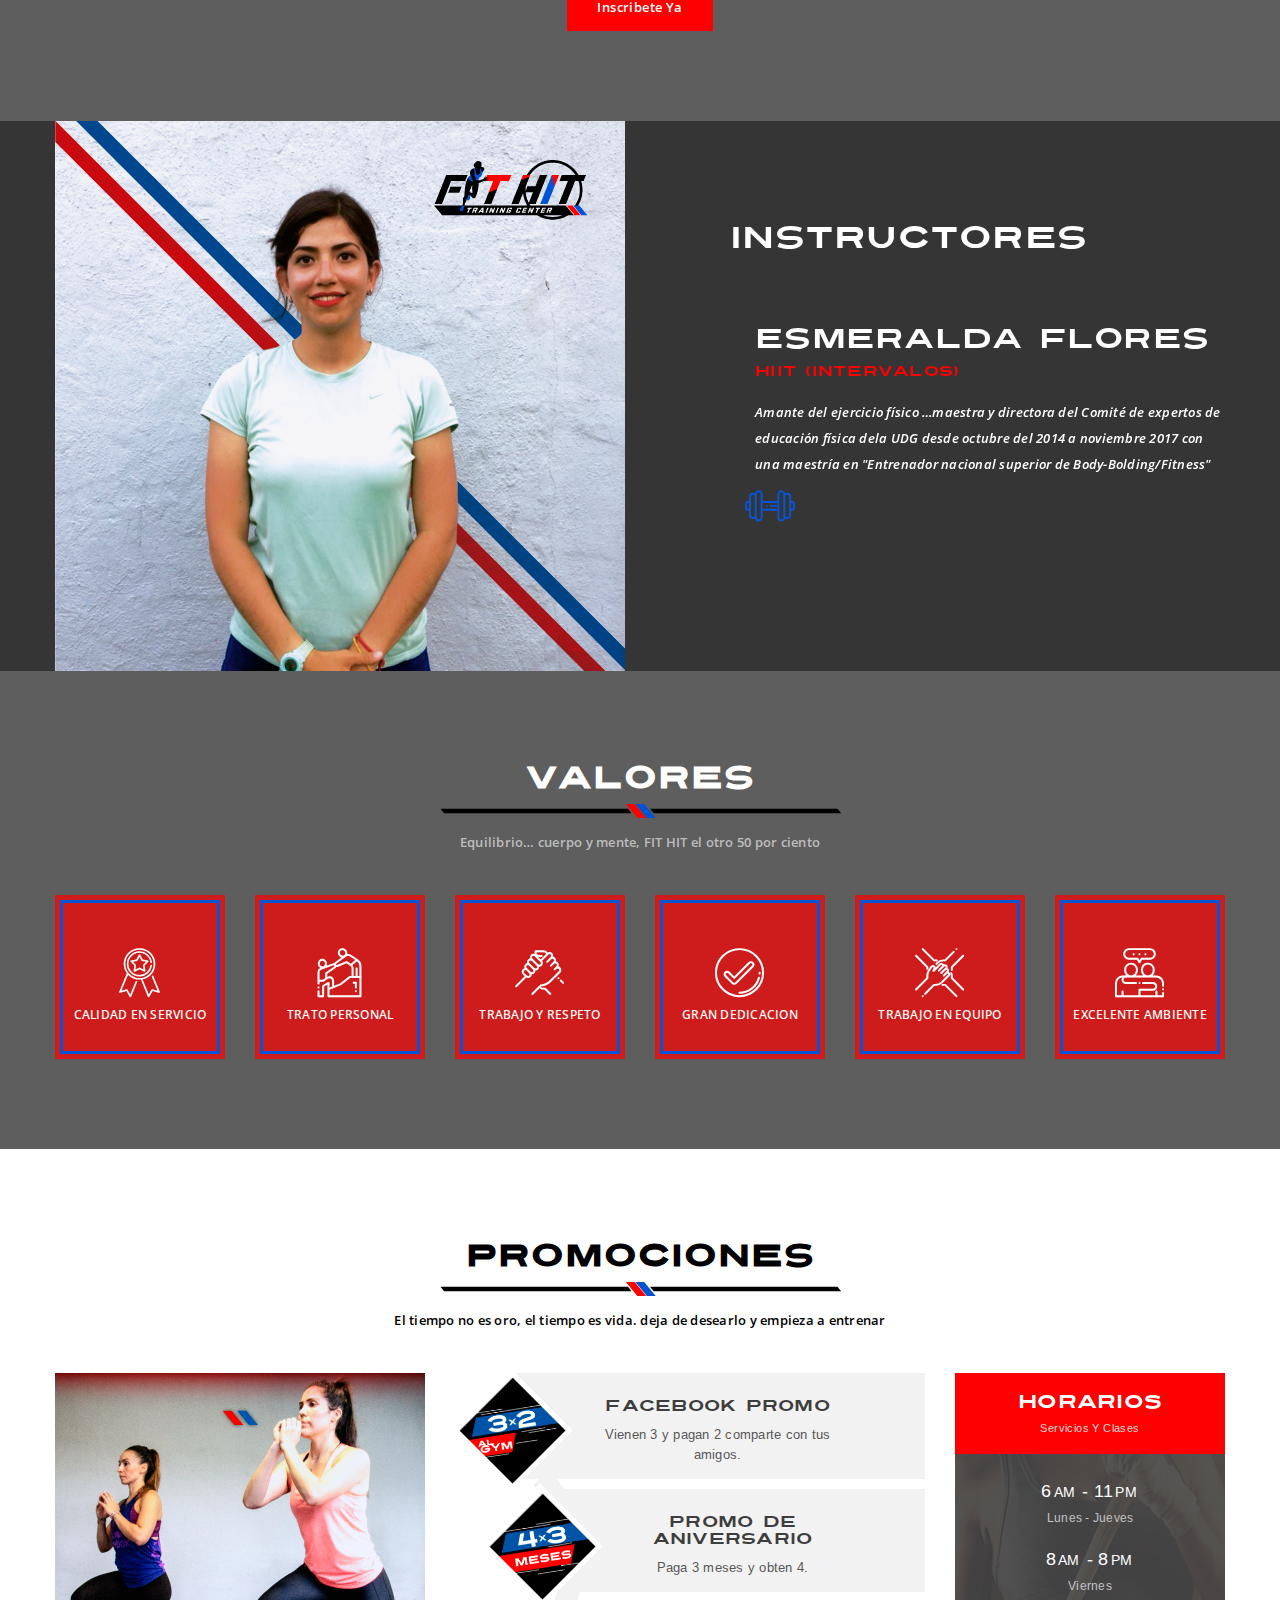
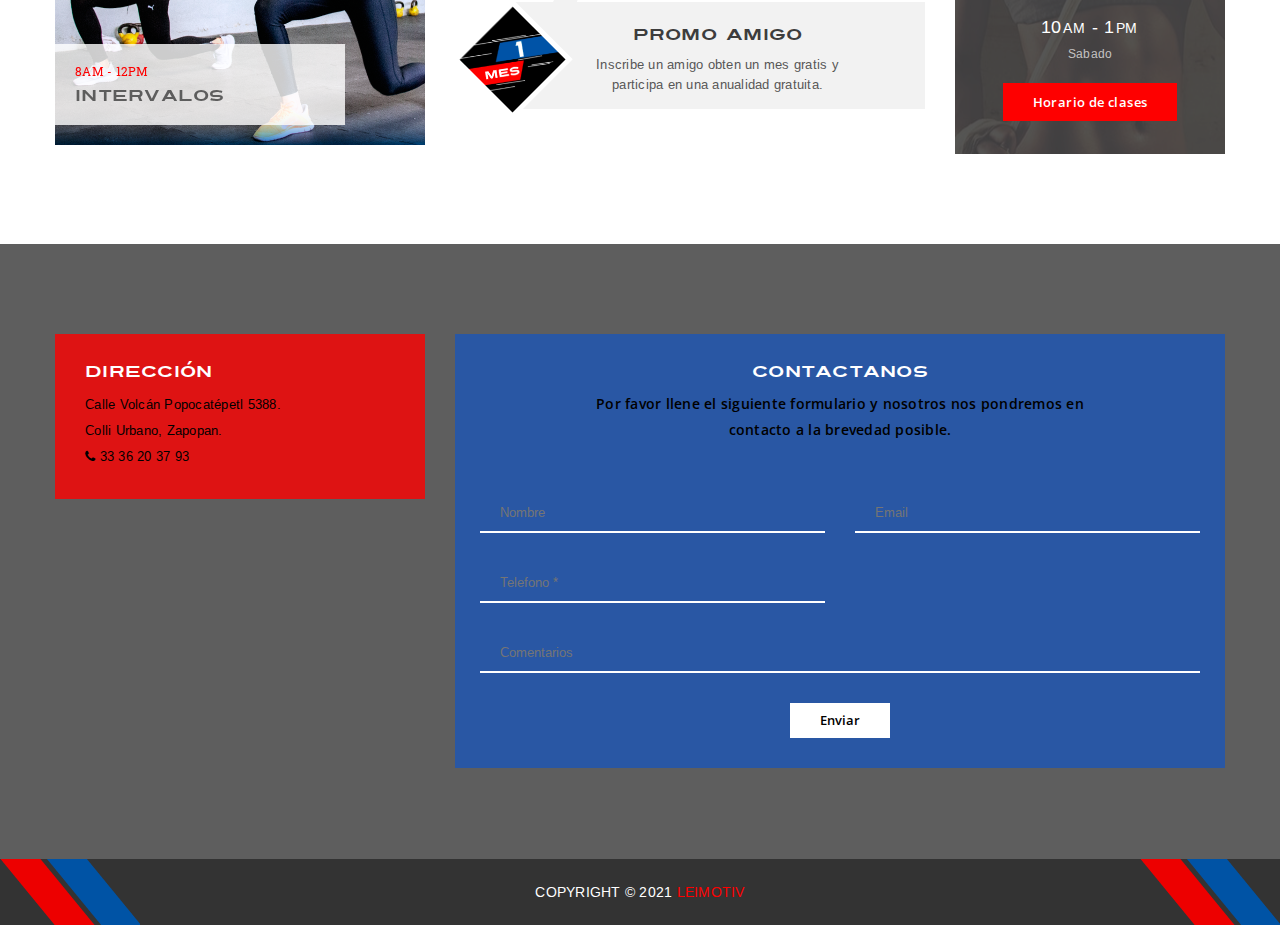
==== commit 363f320f: "update copyright date" ====
--- a/index.html
+++ b/index.html
@@ -806,7 +806,7 @@
     <div class="bottom-footer">
         <div class="container">
             <p>
-                Copyright © 2019 <a href="#" title="">Leimotiv</a></p>
+                Copyright © 2021 <a href="#" title="">Leimotiv</a></p>
         </div>
     </div>
     <!-- Bottom Footer -->
